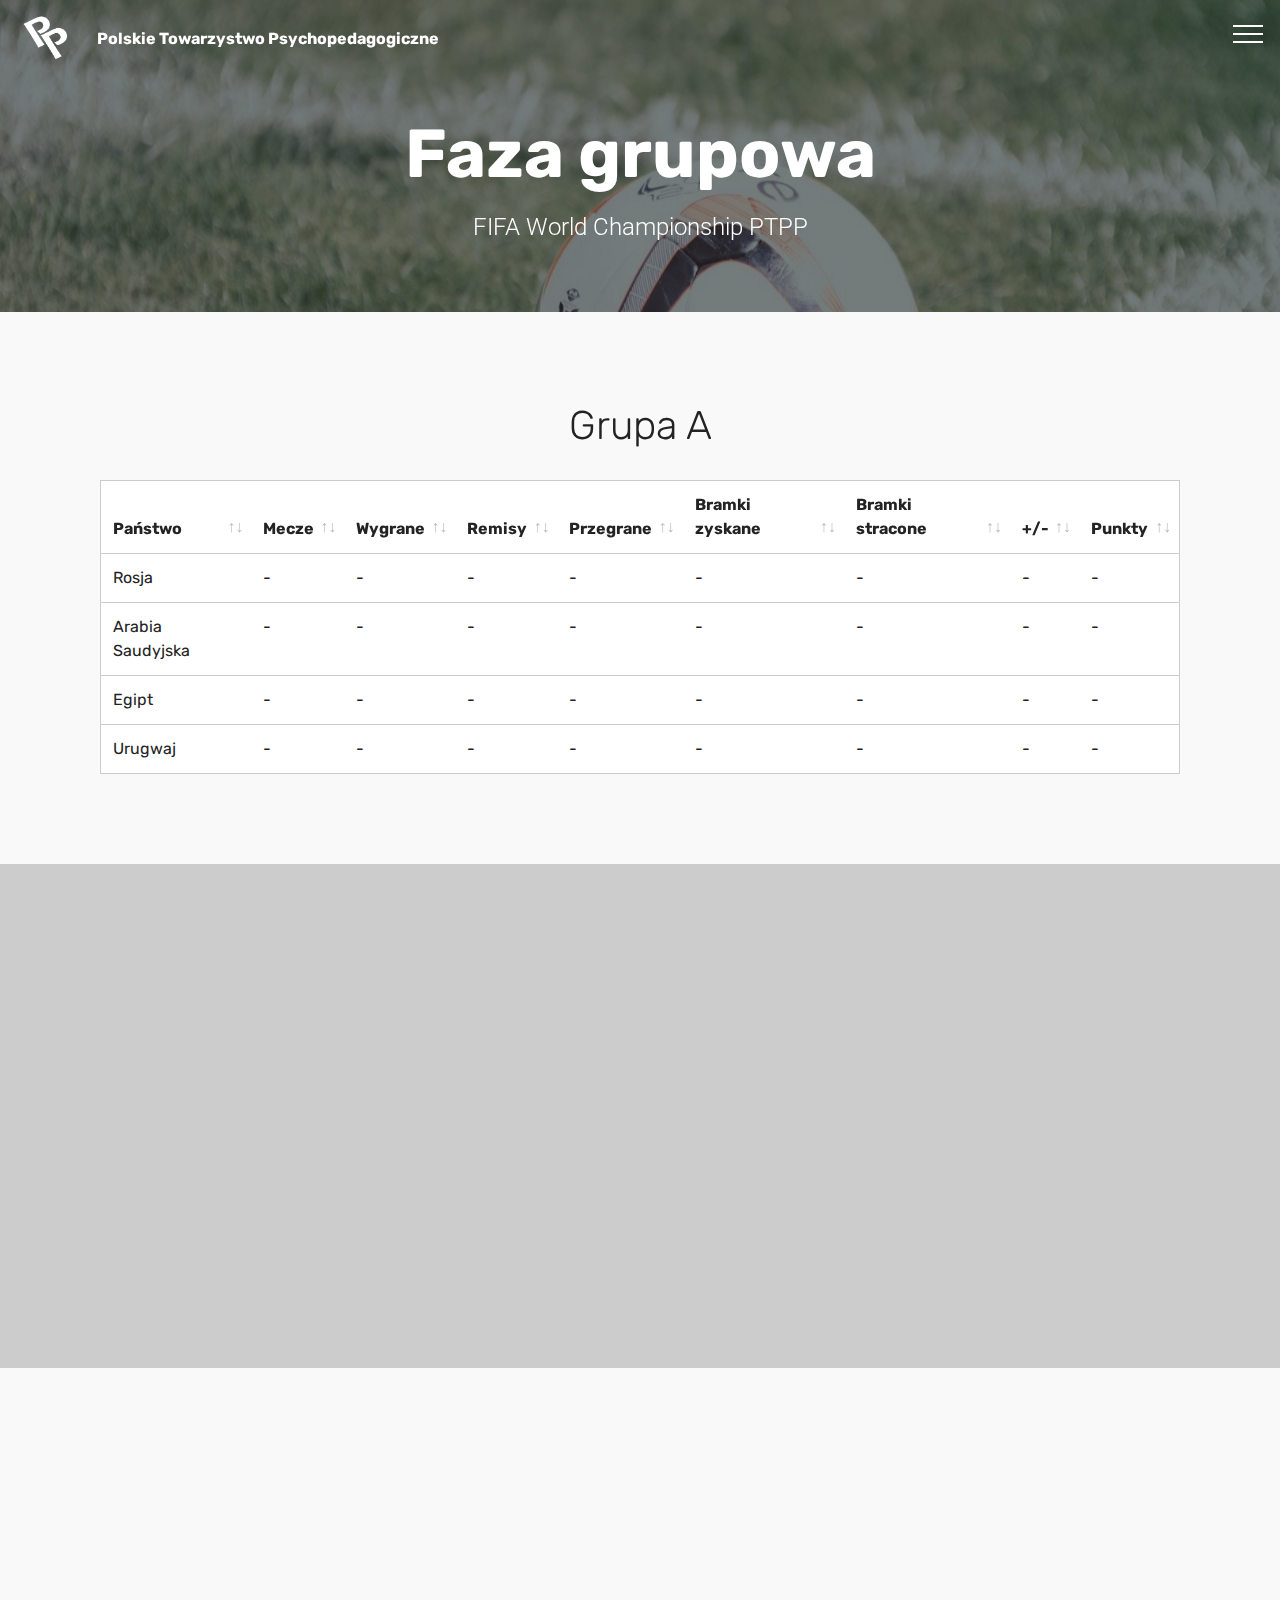
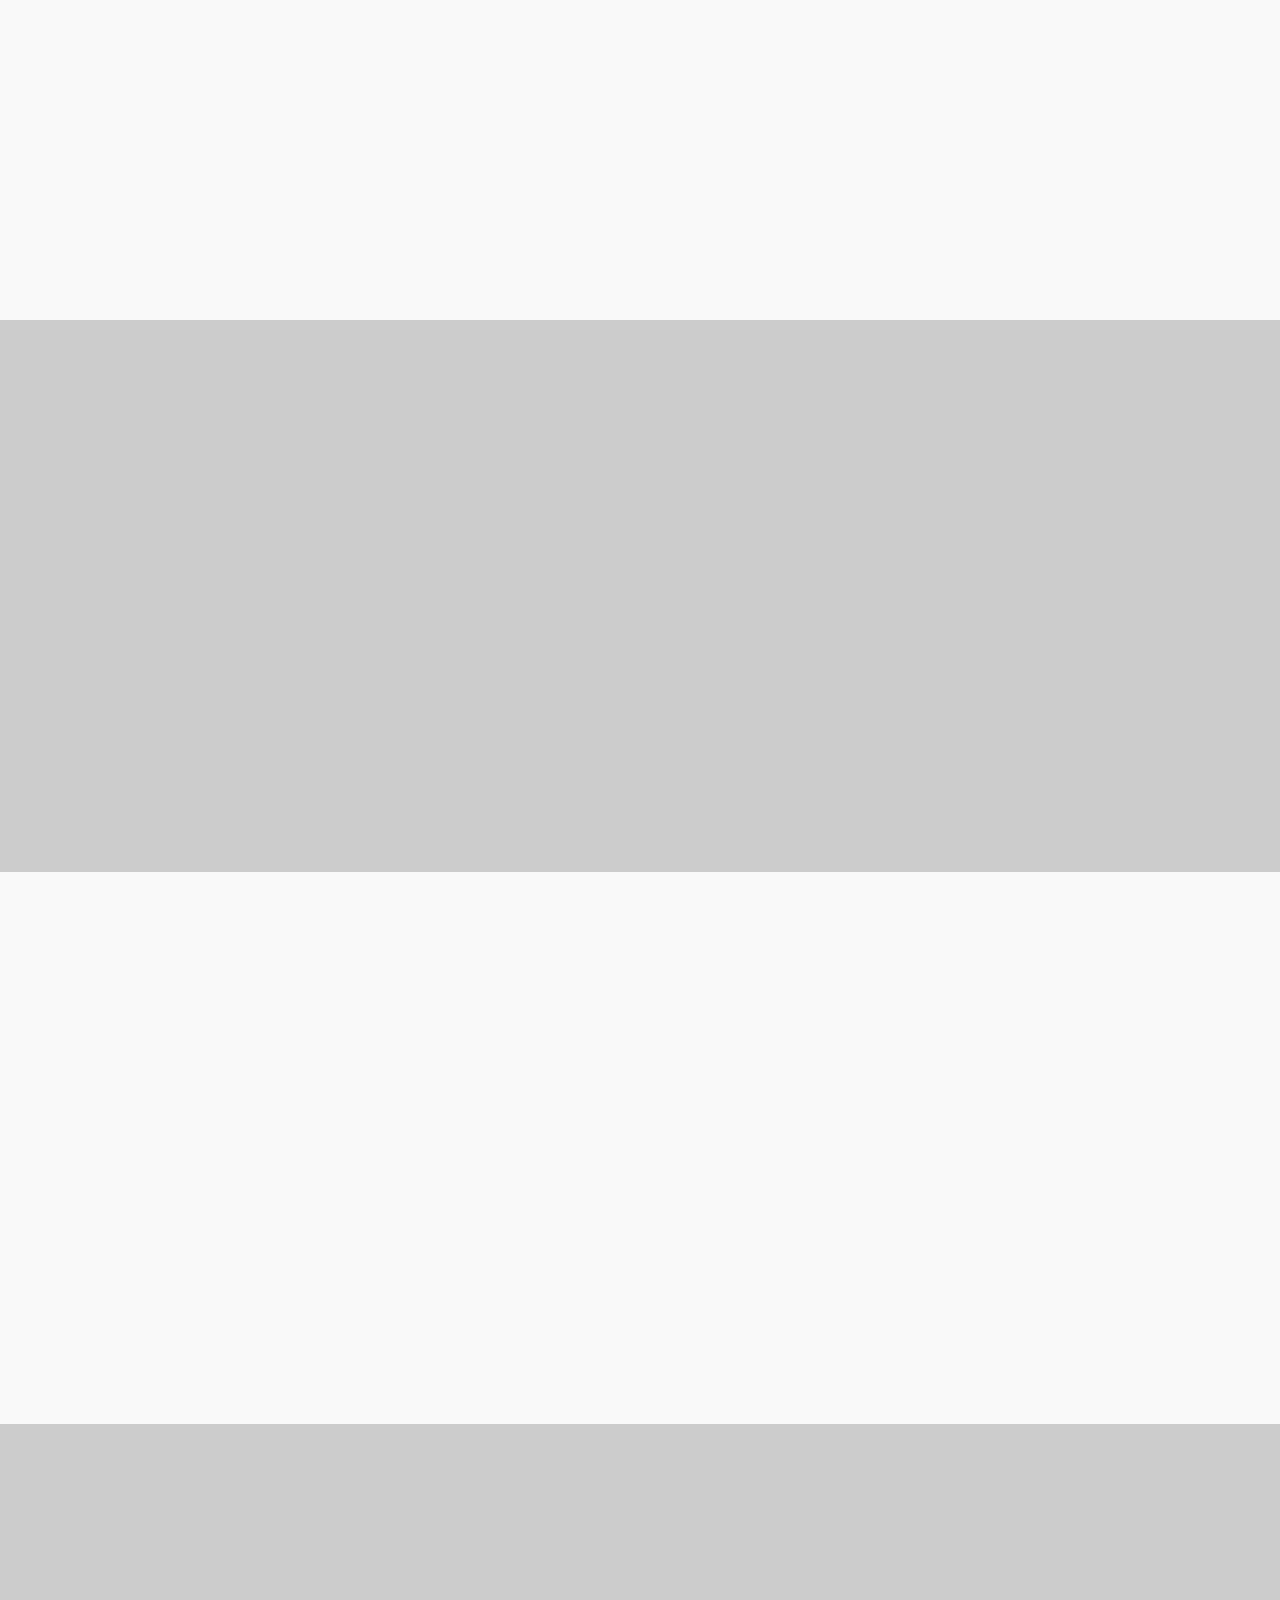
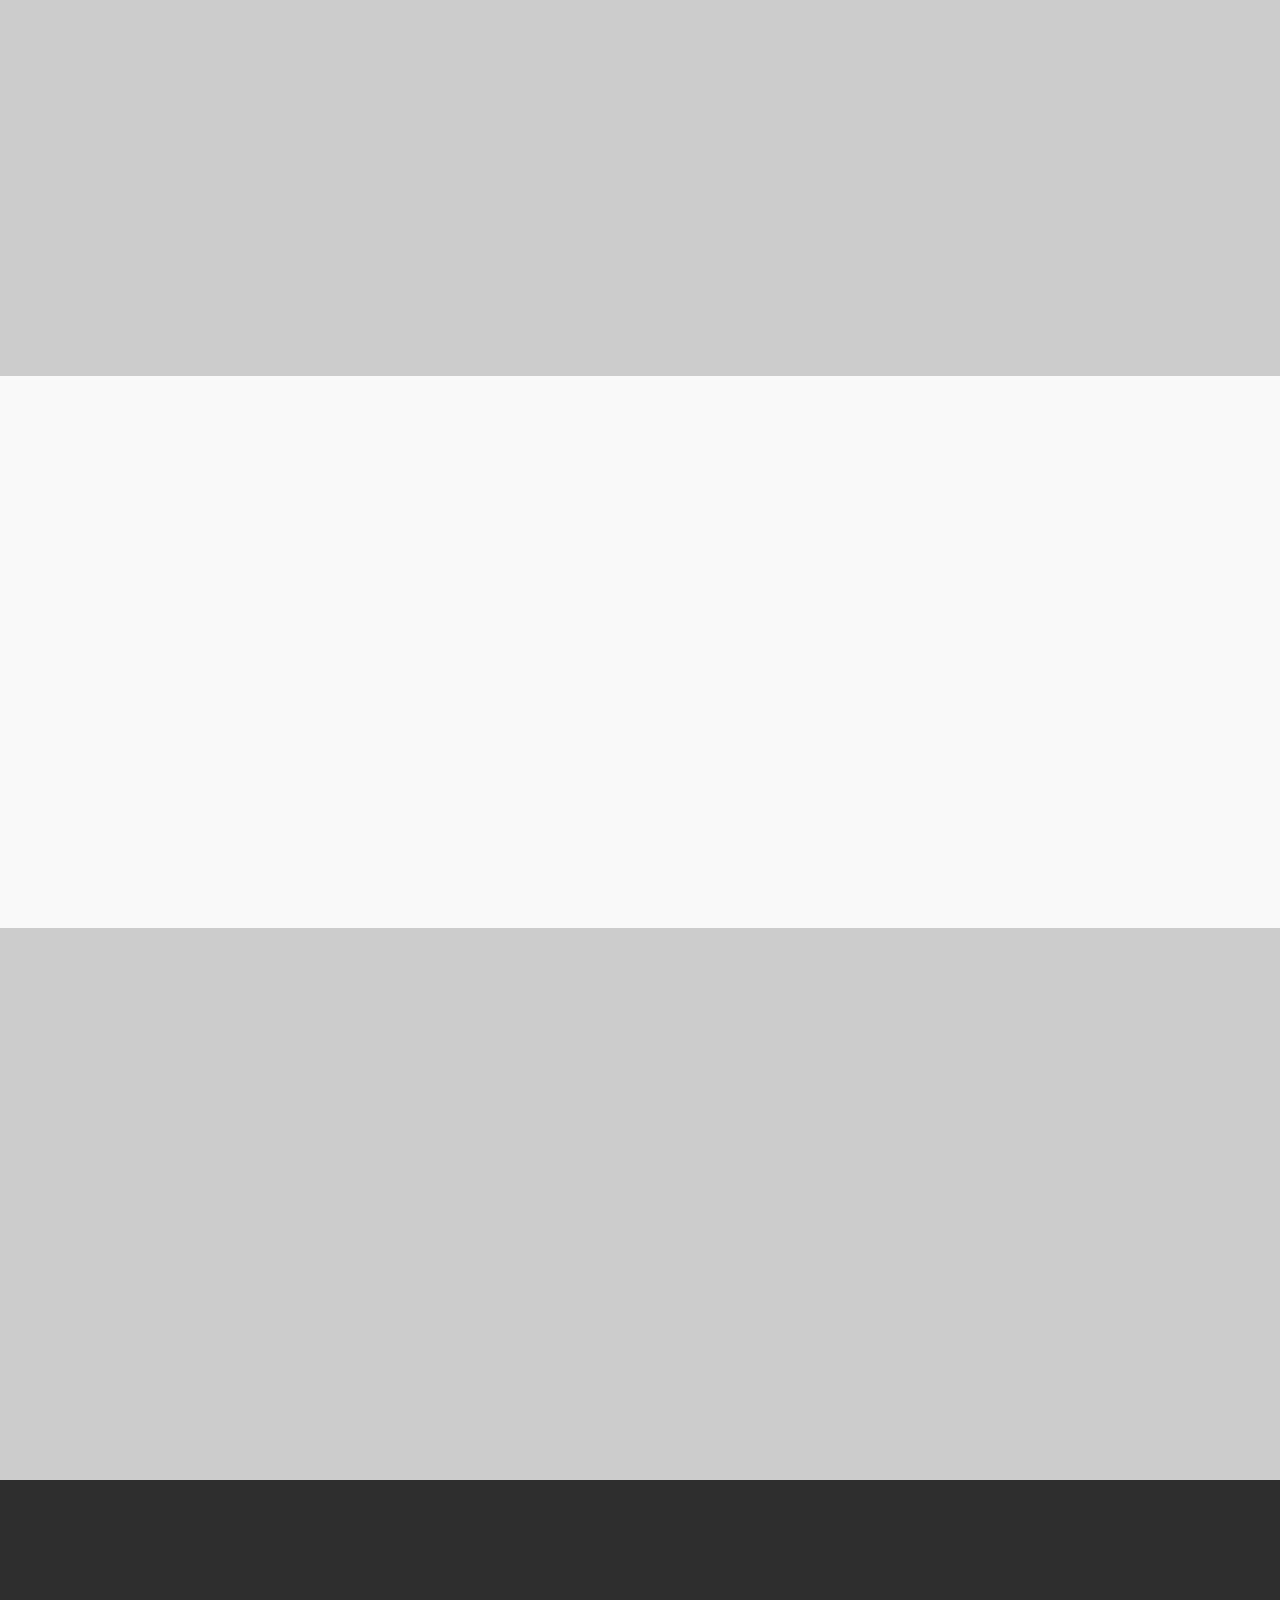
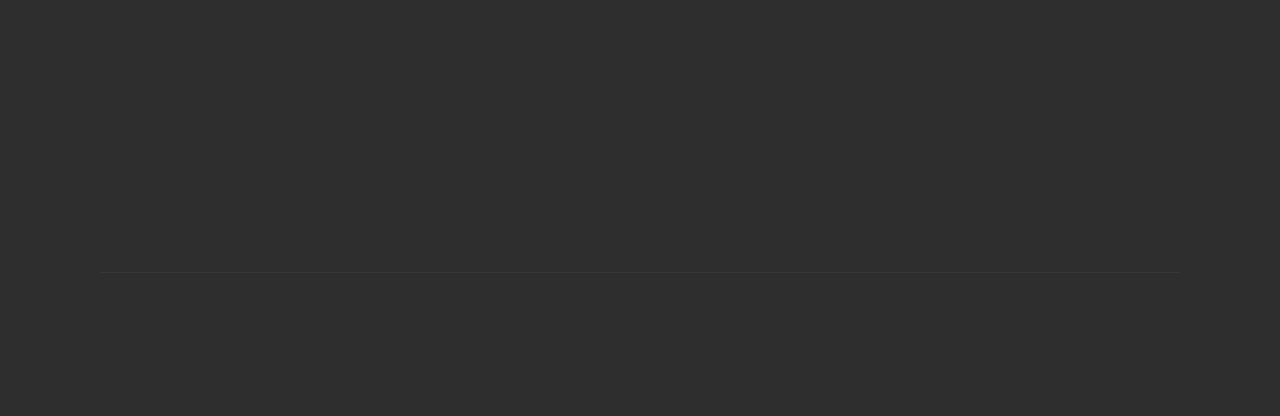
==== faza_grupowa.html @ 5e86a9bc "Dodano lacza" ====
<!DOCTYPE html>
<html >
<head>
  <!-- Site made with Mobirise Website Builder v4.7.2, https://mobirise.com -->
  <meta charset="UTF-8">
  <meta http-equiv="X-UA-Compatible" content="IE=edge">
  <meta name="generator" content="Mobirise v4.7.2, mobirise.com">
  <meta name="viewport" content="width=device-width, initial-scale=1, minimum-scale=1">
  <link rel="shortcut icon" href="assets/images/untitled-2-2-127x114.png" type="image/x-icon">
  <meta name="description" content="Faza grupowa.">
  <title>Faza grupowa</title>
  <link rel="stylesheet" href="assets/web/assets/mobirise-icons/mobirise-icons.css">
  <link rel="stylesheet" href="assets/tether/tether.min.css">
  <link rel="stylesheet" href="assets/bootstrap/css/bootstrap.min.css">
  <link rel="stylesheet" href="assets/bootstrap/css/bootstrap-grid.min.css">
  <link rel="stylesheet" href="assets/bootstrap/css/bootstrap-reboot.min.css">
  <link rel="stylesheet" href="assets/dropdown/css/style.css">
  <link rel="stylesheet" href="assets/socicon/css/styles.css">
  <link rel="stylesheet" href="assets/animatecss/animate.min.css">
  <link rel="stylesheet" href="assets/datatables/data-tables.bootstrap4.min.css">
  <link rel="stylesheet" href="assets/theme/css/style.css">
  <link rel="stylesheet" href="assets/mobirise/css/mbr-additional.css" type="text/css">
  
  
  
</head>
<body>
  <section class="menu cid-qRQe0laqPJ" once="menu" id="menu1-46">

    

    <nav class="navbar navbar-expand beta-menu navbar-dropdown align-items-center navbar-fixed-top collapsed bg-color transparent">
        <button class="navbar-toggler navbar-toggler-right" type="button" data-toggle="collapse" data-target="#navbarSupportedContent" aria-controls="navbarSupportedContent" aria-expanded="false" aria-label="Toggle navigation">
            <div class="hamburger">
                <span></span>
                <span></span>
                <span></span>
                <span></span>
            </div>
        </button>
        <div class="menu-logo">
            <div class="navbar-brand">
                <span class="navbar-logo">
                    <a href="index.html">
                         <img src="assets/images/logo-ptpp-1727x1546.png" alt="Strona główna PTPP" title="Strona główna PTPP" style="height: 3.8rem;">
                    </a>
                </span>
                <span class="navbar-caption-wrap"><a class="navbar-caption text-white display-4" href="index.html">
                        Polskie Towarzystwo Psychopedagogiczne</a></span>
            </div>
        </div>
        <div class="collapse navbar-collapse" id="navbarSupportedContent">
            <ul class="navbar-nav nav-dropdown nav-right" data-app-modern-menu="true"><li class="nav-item">
                    <a class="nav-link link text-white display-4" href="index.html">
                        <span class="mbri-home mbr-iconfont mbr-iconfont-btn"></span>
                        Strona główna</a>
                </li><li class="nav-item"><a class="nav-link link text-white display-4" href="aktualnosci.html"><span class="mbri-users mbr-iconfont mbr-iconfont-btn"></span>&nbsp;Organizatorzy<br></a></li>
                <li class="nav-item"><a class="nav-link link text-white display-4" href="kontakt.html"><span class="mbri-mobile mbr-iconfont mbr-iconfont-btn"></span>
                        &nbsp;Kontakt</a></li><li class="nav-item"><a class="nav-link link text-white display-4" href="kontakt.html"><span class="mbri-hearth mbr-iconfont mbr-iconfont-btn"></span>
                        &nbsp;Patroni</a></li><li class="nav-item"><a class="nav-link link text-white display-4" href="projekty.html"><span class="mbri-numbered-list mbr-iconfont mbr-iconfont-btn"></span>&nbsp;Faza grupowa</a></li><li class="nav-item"><a class="nav-link link text-white display-4" href="kariera.html"><span class="mbri-protect mbr-iconfont mbr-iconfont-btn"></span>&nbsp;Faza pucharowa</a></li><li class="nav-item"><a class="nav-link link text-white display-4" href="page8.html"><span class="mbri-edit mbr-iconfont mbr-iconfont-btn"></span>Zapisy</a></li><li class="nav-item"><a class="nav-link link text-white display-4" href="filantrop.html"><span class="mbri-smile-face mbr-iconfont mbr-iconfont-btn"></span>Uczestnicy</a></li><li class="nav-item"><a class="nav-link link text-white display-4" href="biblioteka.html"><span class="mbri-growing-chart mbr-iconfont mbr-iconfont-btn"></span>Statystyki</a></li><li class="nav-item"><a class="nav-link link text-white display-4" href="specjalisci.html"><span class="mbri-file mbr-iconfont mbr-iconfont-btn"></span>Regulamin<br></a></li></ul>
            
        </div>
    </nav>
</section>

<section class="engine"><a href="https://mobirise.me/l">free web templates</a></section><section class="mbr-section content5 cid-qRQe0mt8sK mbr-parallax-background" id="content5-47">

    

    <div class="mbr-overlay" style="opacity: 0.6; background-color: rgb(35, 35, 35);">
    </div>

    <div class="container">
        <div class="media-container-row">
            <div class="title col-12 col-md-8">
                <h2 class="align-center mbr-bold mbr-white pb-3 mbr-fonts-style display-1">Faza grupowa</h2>
                <h3 class="mbr-section-subtitle align-center mbr-light mbr-white pb-3 mbr-fonts-style display-5">FIFA World Championship PTPP</h3>
                
                
            </div>
        </div>
    </div>
</section>

<section class="section-table cid-qRQkyTrybg" id="table1-4w">

  
  
  <div class="container container-table">
      <h2 class="mbr-section-title mbr-fonts-style align-center pb-3 display-2">
          Grupa A</h2>
      
      <div class="table-wrapper">
        <div class="container">
          
        </div>

        <div class="container scroll">
          <table class="table" cellspacing="0">
            <thead>
              <tr class="table-heads ">
                  
                  
                  
                  
              <th class="head-item mbr-fonts-style display-7">
                      Państwo</th><th class="head-item mbr-fonts-style display-7">Mecze</th><th class="head-item mbr-fonts-style display-7">Wygrane</th><th class="head-item mbr-fonts-style display-7">Remisy</th><th class="head-item mbr-fonts-style display-7">Przegrane</th><th class="head-item mbr-fonts-style display-7">Bramki zyskane</th><th class="head-item mbr-fonts-style display-7">Bramki stracone</th><th class="head-item mbr-fonts-style display-7">+/-</th><th class="head-item mbr-fonts-style display-7">Punkty</th></tr>
            </thead>

            <tbody>
              
              
              
              
            <tr> 
                
                
                
                
              <td class="body-item mbr-fonts-style display-7">Rosja</td><td class="body-item mbr-fonts-style display-7">-</td><td class="body-item mbr-fonts-style display-7">-</td><td class="body-item mbr-fonts-style display-7">-</td><td class="body-item mbr-fonts-style display-7">-</td><td class="body-item mbr-fonts-style display-7">-</td><td class="body-item mbr-fonts-style display-7">-</td><td class="body-item mbr-fonts-style display-7">-</td><td class="body-item mbr-fonts-style display-7">-</td></tr><tr> 
                
                
                
                
              <td class="body-item mbr-fonts-style display-7">Arabia Saudyjska</td><td class="body-item mbr-fonts-style display-7">-</td><td class="body-item mbr-fonts-style display-7">-</td><td class="body-item mbr-fonts-style display-7">-</td><td class="body-item mbr-fonts-style display-7">-</td><td class="body-item mbr-fonts-style display-7">-</td><td class="body-item mbr-fonts-style display-7">-</td><td class="body-item mbr-fonts-style display-7">-</td><td class="body-item mbr-fonts-style display-7">-</td></tr><tr> 
                
                
                
                
              <td class="body-item mbr-fonts-style display-7">Egipt</td><td class="body-item mbr-fonts-style display-7">-</td><td class="body-item mbr-fonts-style display-7">-</td><td class="body-item mbr-fonts-style display-7">-</td><td class="body-item mbr-fonts-style display-7">-</td><td class="body-item mbr-fonts-style display-7">-</td><td class="body-item mbr-fonts-style display-7">-</td><td class="body-item mbr-fonts-style display-7">-</td><td class="body-item mbr-fonts-style display-7">-</td></tr><tr> 
                
                
                
                
              <td class="body-item mbr-fonts-style display-7">Urugwaj</td><td class="body-item mbr-fonts-style display-7">-</td><td class="body-item mbr-fonts-style display-7">-</td><td class="body-item mbr-fonts-style display-7">-</td><td class="body-item mbr-fonts-style display-7">-</td><td class="body-item mbr-fonts-style display-7">-</td><td class="body-item mbr-fonts-style display-7">-</td><td class="body-item mbr-fonts-style display-7">-</td><td class="body-item mbr-fonts-style display-7">-</td></tr></tbody>
          </table>
        </div>
        <div class="container table-info-container">
          
        </div>
      </div>
    </div>
</section>

<section class="section-table cid-qRQlreEakS" id="table1-4x">

  
  
  <div class="container container-table">
      <h2 class="mbr-section-title mbr-fonts-style align-center pb-3 display-2">
          Grupa B</h2>
      
      <div class="table-wrapper">
        <div class="container">
          
        </div>

        <div class="container scroll">
          <table class="table" cellspacing="0">
            <thead>
              <tr class="table-heads ">
                  
                  
                  
                  
              <th class="head-item mbr-fonts-style display-7">
                      Państwo</th><th class="head-item mbr-fonts-style display-7">Mecze</th><th class="head-item mbr-fonts-style display-7">Wygrane</th><th class="head-item mbr-fonts-style display-7">Remisy</th><th class="head-item mbr-fonts-style display-7">Przegrane</th><th class="head-item mbr-fonts-style display-7">Bramki zyskane</th><th class="head-item mbr-fonts-style display-7">Bramki stracone</th><th class="head-item mbr-fonts-style display-7">+/-</th><th class="head-item mbr-fonts-style display-7">Punkty</th></tr>
            </thead>

            <tbody>
              
              
              
              
            <tr> 
                
                
                
                
              <td class="body-item mbr-fonts-style display-7">Portugalia</td><td class="body-item mbr-fonts-style display-7">-</td><td class="body-item mbr-fonts-style display-7">-</td><td class="body-item mbr-fonts-style display-7">-</td><td class="body-item mbr-fonts-style display-7">-</td><td class="body-item mbr-fonts-style display-7">-</td><td class="body-item mbr-fonts-style display-7">-</td><td class="body-item mbr-fonts-style display-7">-</td><td class="body-item mbr-fonts-style display-7">-</td></tr><tr> 
                
                
                
                
              <td class="body-item mbr-fonts-style display-7">Hiszpania</td><td class="body-item mbr-fonts-style display-7">-</td><td class="body-item mbr-fonts-style display-7">-</td><td class="body-item mbr-fonts-style display-7">-</td><td class="body-item mbr-fonts-style display-7">-</td><td class="body-item mbr-fonts-style display-7">-</td><td class="body-item mbr-fonts-style display-7">-</td><td class="body-item mbr-fonts-style display-7">-</td><td class="body-item mbr-fonts-style display-7">-</td></tr><tr> 
                
                
                
                
              <td class="body-item mbr-fonts-style display-7">Maroko</td><td class="body-item mbr-fonts-style display-7">-</td><td class="body-item mbr-fonts-style display-7">-</td><td class="body-item mbr-fonts-style display-7">-</td><td class="body-item mbr-fonts-style display-7">-</td><td class="body-item mbr-fonts-style display-7">-</td><td class="body-item mbr-fonts-style display-7">-</td><td class="body-item mbr-fonts-style display-7">-</td><td class="body-item mbr-fonts-style display-7">-</td></tr><tr> 
                
                
                
                
              <td class="body-item mbr-fonts-style display-7">Iran</td><td class="body-item mbr-fonts-style display-7">-</td><td class="body-item mbr-fonts-style display-7">-</td><td class="body-item mbr-fonts-style display-7">-</td><td class="body-item mbr-fonts-style display-7">-</td><td class="body-item mbr-fonts-style display-7">-</td><td class="body-item mbr-fonts-style display-7">-</td><td class="body-item mbr-fonts-style display-7">-</td><td class="body-item mbr-fonts-style display-7">-</td></tr></tbody>
          </table>
        </div>
        <div class="container table-info-container">
          
        </div>
      </div>
    </div>
</section>

<section class="section-table cid-qRQlGwgmUf" id="table1-4y">

  
  
  <div class="container container-table">
      <h2 class="mbr-section-title mbr-fonts-style align-center pb-3 display-2">
          Grupa C</h2>
      
      <div class="table-wrapper">
        <div class="container">
          
        </div>

        <div class="container scroll">
          <table class="table" cellspacing="0">
            <thead>
              <tr class="table-heads ">
                  
                  
                  
                  
              <th class="head-item mbr-fonts-style display-7">
                      Państwo</th><th class="head-item mbr-fonts-style display-7">Mecze</th><th class="head-item mbr-fonts-style display-7">Wygrane</th><th class="head-item mbr-fonts-style display-7">Remisy</th><th class="head-item mbr-fonts-style display-7">Przegrane</th><th class="head-item mbr-fonts-style display-7">Bramki zyskane</th><th class="head-item mbr-fonts-style display-7">Bramki stracone</th><th class="head-item mbr-fonts-style display-7">+/-</th><th class="head-item mbr-fonts-style display-7">Punkty</th></tr>
            </thead>

            <tbody>
              
              
              
              
            <tr> 
                
                
                
                
              <td class="body-item mbr-fonts-style display-7">Rosja</td><td class="body-item mbr-fonts-style display-7">-</td><td class="body-item mbr-fonts-style display-7">-</td><td class="body-item mbr-fonts-style display-7">-</td><td class="body-item mbr-fonts-style display-7">-</td><td class="body-item mbr-fonts-style display-7">-</td><td class="body-item mbr-fonts-style display-7">-</td><td class="body-item mbr-fonts-style display-7">-</td><td class="body-item mbr-fonts-style display-7">-</td></tr><tr> 
                
                
                
                
              <td class="body-item mbr-fonts-style display-7">Arabia Saudyjska</td><td class="body-item mbr-fonts-style display-7">-</td><td class="body-item mbr-fonts-style display-7">-</td><td class="body-item mbr-fonts-style display-7">-</td><td class="body-item mbr-fonts-style display-7">-</td><td class="body-item mbr-fonts-style display-7">-</td><td class="body-item mbr-fonts-style display-7">-</td><td class="body-item mbr-fonts-style display-7">-</td><td class="body-item mbr-fonts-style display-7">-</td></tr><tr> 
                
                
                
                
              <td class="body-item mbr-fonts-style display-7">Egipt</td><td class="body-item mbr-fonts-style display-7">-</td><td class="body-item mbr-fonts-style display-7">-</td><td class="body-item mbr-fonts-style display-7">-</td><td class="body-item mbr-fonts-style display-7">-</td><td class="body-item mbr-fonts-style display-7">-</td><td class="body-item mbr-fonts-style display-7">-</td><td class="body-item mbr-fonts-style display-7">-</td><td class="body-item mbr-fonts-style display-7">-</td></tr><tr> 
                
                
                
                
              <td class="body-item mbr-fonts-style display-7">Urugwaj</td><td class="body-item mbr-fonts-style display-7">-</td><td class="body-item mbr-fonts-style display-7">-</td><td class="body-item mbr-fonts-style display-7">-</td><td class="body-item mbr-fonts-style display-7">-</td><td class="body-item mbr-fonts-style display-7">-</td><td class="body-item mbr-fonts-style display-7">-</td><td class="body-item mbr-fonts-style display-7">-</td><td class="body-item mbr-fonts-style display-7">-</td></tr></tbody>
          </table>
        </div>
        <div class="container table-info-container">
          
        </div>
      </div>
    </div>
</section>

<section class="section-table cid-qRQlMrmTR9" id="table1-50">

  
  
  <div class="container container-table">
      <h2 class="mbr-section-title mbr-fonts-style align-center pb-3 display-2">
          Grupa D</h2>
      
      <div class="table-wrapper">
        <div class="container">
          
        </div>

        <div class="container scroll">
          <table class="table" cellspacing="0">
            <thead>
              <tr class="table-heads ">
                  
                  
                  
                  
              <th class="head-item mbr-fonts-style display-7">
                      Państwo</th><th class="head-item mbr-fonts-style display-7">Mecze</th><th class="head-item mbr-fonts-style display-7">Wygrane</th><th class="head-item mbr-fonts-style display-7">Remisy</th><th class="head-item mbr-fonts-style display-7">Przegrane</th><th class="head-item mbr-fonts-style display-7">Bramki zyskane</th><th class="head-item mbr-fonts-style display-7">Bramki stracone</th><th class="head-item mbr-fonts-style display-7">+/-</th><th class="head-item mbr-fonts-style display-7">Punkty</th></tr>
            </thead>

            <tbody>
              
              
              
              
            <tr> 
                
                
                
                
              <td class="body-item mbr-fonts-style display-7">Rosja</td><td class="body-item mbr-fonts-style display-7">-</td><td class="body-item mbr-fonts-style display-7">-</td><td class="body-item mbr-fonts-style display-7">-</td><td class="body-item mbr-fonts-style display-7">-</td><td class="body-item mbr-fonts-style display-7">-</td><td class="body-item mbr-fonts-style display-7">-</td><td class="body-item mbr-fonts-style display-7">-</td><td class="body-item mbr-fonts-style display-7">-</td></tr><tr> 
                
                
                
                
              <td class="body-item mbr-fonts-style display-7">Arabia Saudyjska</td><td class="body-item mbr-fonts-style display-7">-</td><td class="body-item mbr-fonts-style display-7">-</td><td class="body-item mbr-fonts-style display-7">-</td><td class="body-item mbr-fonts-style display-7">-</td><td class="body-item mbr-fonts-style display-7">-</td><td class="body-item mbr-fonts-style display-7">-</td><td class="body-item mbr-fonts-style display-7">-</td><td class="body-item mbr-fonts-style display-7">-</td></tr><tr> 
                
                
                
                
              <td class="body-item mbr-fonts-style display-7">Egipt</td><td class="body-item mbr-fonts-style display-7">-</td><td class="body-item mbr-fonts-style display-7">-</td><td class="body-item mbr-fonts-style display-7">-</td><td class="body-item mbr-fonts-style display-7">-</td><td class="body-item mbr-fonts-style display-7">-</td><td class="body-item mbr-fonts-style display-7">-</td><td class="body-item mbr-fonts-style display-7">-</td><td class="body-item mbr-fonts-style display-7">-</td></tr><tr> 
                
                
                
                
              <td class="body-item mbr-fonts-style display-7">Urugwaj</td><td class="body-item mbr-fonts-style display-7">-</td><td class="body-item mbr-fonts-style display-7">-</td><td class="body-item mbr-fonts-style display-7">-</td><td class="body-item mbr-fonts-style display-7">-</td><td class="body-item mbr-fonts-style display-7">-</td><td class="body-item mbr-fonts-style display-7">-</td><td class="body-item mbr-fonts-style display-7">-</td><td class="body-item mbr-fonts-style display-7">-</td></tr></tbody>
          </table>
        </div>
        <div class="container table-info-container">
          
        </div>
      </div>
    </div>
</section>

<section class="section-table cid-qRQlOPoCl9" id="table1-51">

  
  
  <div class="container container-table">
      <h2 class="mbr-section-title mbr-fonts-style align-center pb-3 display-2">
          Grupa E</h2>
      
      <div class="table-wrapper">
        <div class="container">
          
        </div>

        <div class="container scroll">
          <table class="table" cellspacing="0">
            <thead>
              <tr class="table-heads ">
                  
                  
                  
                  
              <th class="head-item mbr-fonts-style display-7">
                      Państwo</th><th class="head-item mbr-fonts-style display-7">Mecze</th><th class="head-item mbr-fonts-style display-7">Wygrane</th><th class="head-item mbr-fonts-style display-7">Remisy</th><th class="head-item mbr-fonts-style display-7">Przegrane</th><th class="head-item mbr-fonts-style display-7">Bramki zyskane</th><th class="head-item mbr-fonts-style display-7">Bramki stracone</th><th class="head-item mbr-fonts-style display-7">+/-</th><th class="head-item mbr-fonts-style display-7">Punkty</th></tr>
            </thead>

            <tbody>
              
              
              
              
            <tr> 
                
                
                
                
              <td class="body-item mbr-fonts-style display-7">Rosja</td><td class="body-item mbr-fonts-style display-7">-</td><td class="body-item mbr-fonts-style display-7">-</td><td class="body-item mbr-fonts-style display-7">-</td><td class="body-item mbr-fonts-style display-7">-</td><td class="body-item mbr-fonts-style display-7">-</td><td class="body-item mbr-fonts-style display-7">-</td><td class="body-item mbr-fonts-style display-7">-</td><td class="body-item mbr-fonts-style display-7">-</td></tr><tr> 
                
                
                
                
              <td class="body-item mbr-fonts-style display-7">Arabia Saudyjska</td><td class="body-item mbr-fonts-style display-7">-</td><td class="body-item mbr-fonts-style display-7">-</td><td class="body-item mbr-fonts-style display-7">-</td><td class="body-item mbr-fonts-style display-7">-</td><td class="body-item mbr-fonts-style display-7">-</td><td class="body-item mbr-fonts-style display-7">-</td><td class="body-item mbr-fonts-style display-7">-</td><td class="body-item mbr-fonts-style display-7">-</td></tr><tr> 
                
                
                
                
              <td class="body-item mbr-fonts-style display-7">Egipt</td><td class="body-item mbr-fonts-style display-7">-</td><td class="body-item mbr-fonts-style display-7">-</td><td class="body-item mbr-fonts-style display-7">-</td><td class="body-item mbr-fonts-style display-7">-</td><td class="body-item mbr-fonts-style display-7">-</td><td class="body-item mbr-fonts-style display-7">-</td><td class="body-item mbr-fonts-style display-7">-</td><td class="body-item mbr-fonts-style display-7">-</td></tr><tr> 
                
                
                
                
              <td class="body-item mbr-fonts-style display-7">Urugwaj</td><td class="body-item mbr-fonts-style display-7">-</td><td class="body-item mbr-fonts-style display-7">-</td><td class="body-item mbr-fonts-style display-7">-</td><td class="body-item mbr-fonts-style display-7">-</td><td class="body-item mbr-fonts-style display-7">-</td><td class="body-item mbr-fonts-style display-7">-</td><td class="body-item mbr-fonts-style display-7">-</td><td class="body-item mbr-fonts-style display-7">-</td></tr></tbody>
          </table>
        </div>
        <div class="container table-info-container">
          
        </div>
      </div>
    </div>
</section>

<section class="section-table cid-qRQlQBlXXy" id="table1-52">

  
  
  <div class="container container-table">
      <h2 class="mbr-section-title mbr-fonts-style align-center pb-3 display-2">
          Grupa F</h2>
      
      <div class="table-wrapper">
        <div class="container">
          
        </div>

        <div class="container scroll">
          <table class="table" cellspacing="0">
            <thead>
              <tr class="table-heads ">
                  
                  
                  
                  
              <th class="head-item mbr-fonts-style display-7">
                      Państwo</th><th class="head-item mbr-fonts-style display-7">Mecze</th><th class="head-item mbr-fonts-style display-7">Wygrane</th><th class="head-item mbr-fonts-style display-7">Remisy</th><th class="head-item mbr-fonts-style display-7">Przegrane</th><th class="head-item mbr-fonts-style display-7">Bramki zyskane</th><th class="head-item mbr-fonts-style display-7">Bramki stracone</th><th class="head-item mbr-fonts-style display-7">+/-</th><th class="head-item mbr-fonts-style display-7">Punkty</th></tr>
            </thead>

            <tbody>
              
              
              
              
            <tr> 
                
                
                
                
              <td class="body-item mbr-fonts-style display-7">Rosja</td><td class="body-item mbr-fonts-style display-7">-</td><td class="body-item mbr-fonts-style display-7">-</td><td class="body-item mbr-fonts-style display-7">-</td><td class="body-item mbr-fonts-style display-7">-</td><td class="body-item mbr-fonts-style display-7">-</td><td class="body-item mbr-fonts-style display-7">-</td><td class="body-item mbr-fonts-style display-7">-</td><td class="body-item mbr-fonts-style display-7">-</td></tr><tr> 
                
                
                
                
              <td class="body-item mbr-fonts-style display-7">Arabia Saudyjska</td><td class="body-item mbr-fonts-style display-7">-</td><td class="body-item mbr-fonts-style display-7">-</td><td class="body-item mbr-fonts-style display-7">-</td><td class="body-item mbr-fonts-style display-7">-</td><td class="body-item mbr-fonts-style display-7">-</td><td class="body-item mbr-fonts-style display-7">-</td><td class="body-item mbr-fonts-style display-7">-</td><td class="body-item mbr-fonts-style display-7">-</td></tr><tr> 
                
                
                
                
              <td class="body-item mbr-fonts-style display-7">Egipt</td><td class="body-item mbr-fonts-style display-7">-</td><td class="body-item mbr-fonts-style display-7">-</td><td class="body-item mbr-fonts-style display-7">-</td><td class="body-item mbr-fonts-style display-7">-</td><td class="body-item mbr-fonts-style display-7">-</td><td class="body-item mbr-fonts-style display-7">-</td><td class="body-item mbr-fonts-style display-7">-</td><td class="body-item mbr-fonts-style display-7">-</td></tr><tr> 
                
                
                
                
              <td class="body-item mbr-fonts-style display-7">Urugwaj</td><td class="body-item mbr-fonts-style display-7">-</td><td class="body-item mbr-fonts-style display-7">-</td><td class="body-item mbr-fonts-style display-7">-</td><td class="body-item mbr-fonts-style display-7">-</td><td class="body-item mbr-fonts-style display-7">-</td><td class="body-item mbr-fonts-style display-7">-</td><td class="body-item mbr-fonts-style display-7">-</td><td class="body-item mbr-fonts-style display-7">-</td></tr></tbody>
          </table>
        </div>
        <div class="container table-info-container">
          
        </div>
      </div>
    </div>
</section>

<section class="section-table cid-qRQlSnZhjo" id="table1-53">

  
  
  <div class="container container-table">
      <h2 class="mbr-section-title mbr-fonts-style align-center pb-3 display-2">
          Grupa G</h2>
      
      <div class="table-wrapper">
        <div class="container">
          
        </div>

        <div class="container scroll">
          <table class="table" cellspacing="0">
            <thead>
              <tr class="table-heads ">
                  
                  
                  
                  
              <th class="head-item mbr-fonts-style display-7">
                      Państwo</th><th class="head-item mbr-fonts-style display-7">Mecze</th><th class="head-item mbr-fonts-style display-7">Wygrane</th><th class="head-item mbr-fonts-style display-7">Remisy</th><th class="head-item mbr-fonts-style display-7">Przegrane</th><th class="head-item mbr-fonts-style display-7">Bramki zyskane</th><th class="head-item mbr-fonts-style display-7">Bramki stracone</th><th class="head-item mbr-fonts-style display-7">+/-</th><th class="head-item mbr-fonts-style display-7">Punkty</th></tr>
            </thead>

            <tbody>
              
              
              
              
            <tr> 
                
                
                
                
              <td class="body-item mbr-fonts-style display-7">Rosja</td><td class="body-item mbr-fonts-style display-7">-</td><td class="body-item mbr-fonts-style display-7">-</td><td class="body-item mbr-fonts-style display-7">-</td><td class="body-item mbr-fonts-style display-7">-</td><td class="body-item mbr-fonts-style display-7">-</td><td class="body-item mbr-fonts-style display-7">-</td><td class="body-item mbr-fonts-style display-7">-</td><td class="body-item mbr-fonts-style display-7">-</td></tr><tr> 
                
                
                
                
              <td class="body-item mbr-fonts-style display-7">Arabia Saudyjska</td><td class="body-item mbr-fonts-style display-7">-</td><td class="body-item mbr-fonts-style display-7">-</td><td class="body-item mbr-fonts-style display-7">-</td><td class="body-item mbr-fonts-style display-7">-</td><td class="body-item mbr-fonts-style display-7">-</td><td class="body-item mbr-fonts-style display-7">-</td><td class="body-item mbr-fonts-style display-7">-</td><td class="body-item mbr-fonts-style display-7">-</td></tr><tr> 
                
                
                
                
              <td class="body-item mbr-fonts-style display-7">Egipt</td><td class="body-item mbr-fonts-style display-7">-</td><td class="body-item mbr-fonts-style display-7">-</td><td class="body-item mbr-fonts-style display-7">-</td><td class="body-item mbr-fonts-style display-7">-</td><td class="body-item mbr-fonts-style display-7">-</td><td class="body-item mbr-fonts-style display-7">-</td><td class="body-item mbr-fonts-style display-7">-</td><td class="body-item mbr-fonts-style display-7">-</td></tr><tr> 
                
                
                
                
              <td class="body-item mbr-fonts-style display-7">Urugwaj</td><td class="body-item mbr-fonts-style display-7">-</td><td class="body-item mbr-fonts-style display-7">-</td><td class="body-item mbr-fonts-style display-7">-</td><td class="body-item mbr-fonts-style display-7">-</td><td class="body-item mbr-fonts-style display-7">-</td><td class="body-item mbr-fonts-style display-7">-</td><td class="body-item mbr-fonts-style display-7">-</td><td class="body-item mbr-fonts-style display-7">-</td></tr></tbody>
          </table>
        </div>
        <div class="container table-info-container">
          
        </div>
      </div>
    </div>
</section>

<section class="section-table cid-qRQlTZGcGP" id="table1-54">

  
  
  <div class="container container-table">
      <h2 class="mbr-section-title mbr-fonts-style align-center pb-3 display-2">
          Grupa H</h2>
      
      <div class="table-wrapper">
        <div class="container">
          
        </div>

        <div class="container scroll">
          <table class="table" cellspacing="0">
            <thead>
              <tr class="table-heads ">
                  
                  
                  
                  
              <th class="head-item mbr-fonts-style display-7">
                      Państwo</th><th class="head-item mbr-fonts-style display-7">Mecze</th><th class="head-item mbr-fonts-style display-7">Wygrane</th><th class="head-item mbr-fonts-style display-7">Remisy</th><th class="head-item mbr-fonts-style display-7">Przegrane</th><th class="head-item mbr-fonts-style display-7">Bramki zyskane</th><th class="head-item mbr-fonts-style display-7">Bramki stracone</th><th class="head-item mbr-fonts-style display-7">+/-</th><th class="head-item mbr-fonts-style display-7">Punkty</th></tr>
            </thead>

            <tbody>
              
              
              
              
            <tr> 
                
                
                
                
              <td class="body-item mbr-fonts-style display-7">Rosja</td><td class="body-item mbr-fonts-style display-7">-</td><td class="body-item mbr-fonts-style display-7">-</td><td class="body-item mbr-fonts-style display-7">-</td><td class="body-item mbr-fonts-style display-7">-</td><td class="body-item mbr-fonts-style display-7">-</td><td class="body-item mbr-fonts-style display-7">-</td><td class="body-item mbr-fonts-style display-7">-</td><td class="body-item mbr-fonts-style display-7">-</td></tr><tr> 
                
                
                
                
              <td class="body-item mbr-fonts-style display-7">Arabia Saudyjska</td><td class="body-item mbr-fonts-style display-7">-</td><td class="body-item mbr-fonts-style display-7">-</td><td class="body-item mbr-fonts-style display-7">-</td><td class="body-item mbr-fonts-style display-7">-</td><td class="body-item mbr-fonts-style display-7">-</td><td class="body-item mbr-fonts-style display-7">-</td><td class="body-item mbr-fonts-style display-7">-</td><td class="body-item mbr-fonts-style display-7">-</td></tr><tr> 
                
                
                
                
              <td class="body-item mbr-fonts-style display-7">Egipt</td><td class="body-item mbr-fonts-style display-7">-</td><td class="body-item mbr-fonts-style display-7">-</td><td class="body-item mbr-fonts-style display-7">-</td><td class="body-item mbr-fonts-style display-7">-</td><td class="body-item mbr-fonts-style display-7">-</td><td class="body-item mbr-fonts-style display-7">-</td><td class="body-item mbr-fonts-style display-7">-</td><td class="body-item mbr-fonts-style display-7">-</td></tr><tr> 
                
                
                
                
              <td class="body-item mbr-fonts-style display-7">Urugwaj</td><td class="body-item mbr-fonts-style display-7">-</td><td class="body-item mbr-fonts-style display-7">-</td><td class="body-item mbr-fonts-style display-7">-</td><td class="body-item mbr-fonts-style display-7">-</td><td class="body-item mbr-fonts-style display-7">-</td><td class="body-item mbr-fonts-style display-7">-</td><td class="body-item mbr-fonts-style display-7">-</td><td class="body-item mbr-fonts-style display-7">-</td></tr></tbody>
          </table>
        </div>
        <div class="container table-info-container">
          
        </div>
      </div>
    </div>
</section>

<section class="cid-qRQe0osSeS" id="footer1-49">

    

    

    <div class="container">
        <div class="media-container-row content text-white">
            <div class="col-12 col-md-3">
                <div class="media-wrap">
                    <a href="http://www.psychopedagog.eu">
                        <img src="assets/images/logo-ptpp-1727x1546.png" alt="Polskie Towarzystwo Psychopedagogiczne" title="Polskie Towarzystwo Psychopedagogiczne">
                    </a>
                </div>
            </div>
            <div class="col-12 col-md-3 mbr-fonts-style display-7">
                <h5 class="pb-3">
                    Polskie Towarzystwo Psychopedagogiczne</h5>
                <p class="mbr-text">
                    59-700 Bolesławiec&nbsp; &nbsp; &nbsp; &nbsp; &nbsp; &nbsp; &nbsp; &nbsp; &nbsp; &nbsp;<br>ul. Teatralna 2/5<br>KRS: 0000586474<br>NIP: 6121856217 <br>REGON: 363015316</p>
            </div>
            <div class="col-12 col-md-3 mbr-fonts-style display-7">
                <h5 class="pb-3">
                    Kontakt</h5>
                <p class="mbr-text">Email: ptpp@psychopedagog.eu<br>Telefon: +48 733 379 538<br></p>
            </div>
            <div class="col-12 col-md-3 mbr-fonts-style display-7">
                <h5 class="pb-3">
                    Konta bankowe</h5>
                <p class="mbr-text"><strong>SKŁADKI I DOTACJE:</strong>&nbsp;<br><em>VWBank: 52 2130 0004 2001 0818 4764 0001</em><br><br><strong>USŁUGI ODPŁATNE:</strong><br><em>VWBank 25 2130 0004 2001 0818 4764 0002</em><br><br>Przy przelewie z zagranicznego konta kod SWIFT: INGBPLPW</p>
            </div>
        </div>
        <div class="footer-lower">
            <div class="media-container-row">
                <div class="col-sm-12">
                    <hr>
                </div>
            </div>
            <div class="media-container-row mbr-white">
                <div class="col-sm-6 copyright">
                    <p class="mbr-text mbr-fonts-style display-7">
                        © Copyright 2017 Polskie Towarzystwo Psychopedagogiczne<br>All Rights Reserved | Wszelkie prawa zastrzeżone</p>
                </div>
                <div class="col-md-6">
                    <div class="social-list align-right">
                        <div class="soc-item">
                            <a href="https://twitter.com/mobirise" target="_blank">
                                <span class="socicon-twitter socicon mbr-iconfont mbr-iconfont-social"></span>
                            </a>
                        </div>
                        <div class="soc-item">
                            <a href="https://www.facebook.com/pages/Mobirise/1616226671953247" target="_blank">
                                <span class="socicon-facebook socicon mbr-iconfont mbr-iconfont-social"></span>
                            </a>
                        </div>
                        <div class="soc-item">
                            <a href="https://www.youtube.com/c/mobirise" target="_blank">
                                <span class="socicon-youtube socicon mbr-iconfont mbr-iconfont-social"></span>
                            </a>
                        </div>
                        <div class="soc-item">
                            <a href="https://instagram.com/mobirise" target="_blank">
                                <span class="socicon-instagram socicon mbr-iconfont mbr-iconfont-social"></span>
                            </a>
                        </div>
                        <div class="soc-item">
                            <a href="https://plus.google.com/u/0/+Mobirise" target="_blank">
                                <span class="socicon-googleplus socicon mbr-iconfont mbr-iconfont-social"></span>
                            </a>
                        </div>
                        <div class="soc-item">
                            <a href="https://www.behance.net/Mobirise" target="_blank">
                                <span class="socicon-behance socicon mbr-iconfont mbr-iconfont-social"></span>
                            </a>
                        </div>
                    </div>
                </div>
            </div>
        </div>
    </div>
</section>


  <script src="assets/web/assets/jquery/jquery.min.js"></script>
  <script src="assets/popper/popper.min.js"></script>
  <script src="assets/tether/tether.min.js"></script>
  <script src="assets/bootstrap/js/bootstrap.min.js"></script>
  <script src="assets/smoothscroll/smooth-scroll.js"></script>
  <script src="assets/dropdown/js/script.min.js"></script>
  <script src="assets/viewportchecker/jquery.viewportchecker.js"></script>
  <script src="assets/parallax/jarallax.min.js"></script>
  <script src="assets/datatables/jquery.data-tables.min.js"></script>
  <script src="assets/datatables/data-tables.bootstrap4.min.js"></script>
  <script src="assets/touchswipe/jquery.touch-swipe.min.js"></script>
  <script src="assets/theme/js/script.js"></script>
  
  
  <input name="animation" type="hidden">
  </body>
</html>
---- assets/web/assets/mobirise-icons/mobirise-icons.css ----
@font-face {
  font-family: 'MobiriseIcons';
  src:  url('mobirise-icons.eot?spat4u');
  src:  url('mobirise-icons.eot?spat4u#iefix') format('embedded-opentype'),
    url('mobirise-icons.ttf?spat4u') format('truetype'),
    url('mobirise-icons.woff?spat4u') format('woff'),
    url('mobirise-icons.svg?spat4u#MobiriseIcons') format('svg');
  font-weight: normal;
  font-style: normal;
}

[class^="mbri-"], [class*=" mbri-"] {
  /* use !important to prevent issues with browser extensions that change fonts */
  font-family: MobiriseIcons !important;
  speak: none;
  font-style: normal;
  font-weight: normal;
  font-variant: normal;
  text-transform: none;
  line-height: 1;

  /* Better Font Rendering =========== */
  -webkit-font-smoothing: antialiased;
  -moz-osx-font-smoothing: grayscale;
}

.mbri-add-submenu:before {
  content: "\e900";
}
.mbri-alert:before {
  content: "\e901";
}
.mbri-align-center:before {
  content: "\e902";
}
.mbri-align-justify:before {
  content: "\e903";
}
.mbri-align-left:before {
  content: "\e904";
}
.mbri-align-right:before {
  content: "\e905";
}
.mbri-android:before {
  content: "\e906";
}
.mbri-apple:before {
  content: "\e907";
}
.mbri-arrow-down:before {
  content: "\e908";
}
.mbri-arrow-next:before {
  content: "\e909";
}
.mbri-arrow-prev:before {
  content: "\e90a";
}
.mbri-arrow-up:before {
  content: "\e90b";
}
.mbri-bold:before {
  content: "\e90c";
}
.mbri-bookmark:before {
  content: "\e90d";
}
.mbri-bootstrap:before {
  content: "\e90e";
}
.mbri-briefcase:before {
  content: "\e90f";
}
.mbri-browse:before {
  content: "\e910";
}
.mbri-bulleted-list:before {
  content: "\e911";
}
.mbri-calendar:before {
  content: "\e912";
}
.mbri-camera:before {
  content: "\e913";
}
.mbri-cart-add:before {
  content: "\e914";
}
.mbri-cart-full:before {
  content: "\e915";
}
.mbri-cash:before {
  content: "\e916";
}
.mbri-change-style:before {
  content: "\e917";
}
.mbri-chat:before {
  content: "\e918";
}
.mbri-clock:before {
  content: "\e919";
}
.mbri-close:before {
  content: "\e91a";
}
.mbri-cloud:before {
  content: "\e91b";
}
.mbri-code:before {
  content: "\e91c";
}
.mbri-contact-form:before {
  content: "\e91d";
}
.mbri-credit-card:before {
  content: "\e91e";
}
.mbri-cursor-click:before {
  content: "\e91f";
}
.mbri-cust-feedback:before {
  content: "\e920";
}
.mbri-database:before {
  content: "\e921";
}
.mbri-delivery:before {
  content: "\e922";
}
.mbri-desktop:before {
  content: "\e923";
}
.mbri-devices:before {
  content: "\e924";
}
.mbri-down:before {
  content: "\e925";
}
.mbri-download:before {
  content: "\e989";
}
.mbri-drag-n-drop:before {
  content: "\e927";
}
.mbri-drag-n-drop2:before {
  content: "\e928";
}
.mbri-edit:before {
  content: "\e929";
}
.mbri-edit2:before {
  content: "\e92a";
}
.mbri-error:before {
  content: "\e92b";
}
.mbri-extension:before {
  content: "\e92c";
}
.mbri-features:before {
  content: "\e92d";
}
.mbri-file:before {
  content: "\e92e";
}
.mbri-flag:before {
  content: "\e92f";
}
.mbri-folder:before {
  content: "\e930";
}
.mbri-gift:before {
  content: "\e931";
}
.mbri-github:before {
  content: "\e932";
}
.mbri-globe:before {
  content: "\e933";
}
.mbri-globe-2:before {
  content: "\e934";
}
.mbri-growing-chart:before {
  content: "\e935";
}
.mbri-hearth:before {
  content: "\e936";
}
.mbri-help:before {
  content: "\e937";
}
.mbri-home:before {
  content: "\e938";
}
.mbri-hot-cup:before {
  content: "\e939";
}
.mbri-idea:before {
  content: "\e93a";
}
.mbri-image-gallery:before {
  content: "\e93b";
}
.mbri-image-slider:before {
  content: "\e93c";
}
.mbri-info:before {
  content: "\e93d";
}
.mbri-italic:before {
  content: "\e93e";
}
.mbri-key:before {
  content: "\e93f";
}
.mbri-laptop:before {
  content: "\e940";
}
.mbri-layers:before {
  content: "\e941";
}
.mbri-left-right:before {
  content: "\e942";
}
.mbri-left:before {
  content: "\e943";
}
.mbri-letter:before {
  content: "\e944";
}
.mbri-like:before {
  content: "\e945";
}
.mbri-link:before {
  content: "\e946";
}
.mbri-lock:before {
  content: "\e947";
}
.mbri-login:before {
  content: "\e948";
}
.mbri-logout:before {
  content: "\e949";
}
.mbri-magic-stick:before {
  content: "\e94a";
}
.mbri-map-pin:before {
  content: "\e94b";
}
.mbri-menu:before {
  content: "\e94c";
}
.mbri-mobile:before {
  content: "\e94d";
}
.mbri-mobile2:before {
  content: "\e94e";
}
.mbri-mobirise:before {
  content: "\e94f";
}
.mbri-more-horizontal:before {
  content: "\e950";
}
.mbri-more-vertical:before {
  content: "\e951";
}
.mbri-music:before {
  content: "\e952";
}
.mbri-new-file:before {
  content: "\e953";
}
.mbri-numbered-list:before {
  content: "\e954";
}
.mbri-opened-folder:before {
  content: "\e955";
}
.mbri-pages:before {
  content: "\e956";
}
.mbri-paper-plane:before {
  content: "\e957";
}
.mbri-paperclip:before {
  content: "\e958";
}
.mbri-photo:before {
  content: "\e959";
}
.mbri-photos:before {
  content: "\e95a";
}
.mbri-pin:before {
  content: "\e95b";
}
.mbri-play:before {
  content: "\e95c";
}
.mbri-plus:before {
  content: "\e95d";
}
.mbri-preview:before {
  content: "\e95e";
}
.mbri-print:before {
  content: "\e95f";
}
.mbri-protect:before {
  content: "\e960";
}
.mbri-question:before {
  content: "\e961";
}
.mbri-quote-left:before {
  content: "\e962";
}
.mbri-quote-right:before {
  content: "\e963";
}
.mbri-refresh:before {
  content: "\e964";
}
.mbri-responsive:before {
  content: "\e965";
}
.mbri-right:before {
  content: "\e966";
}
.mbri-rocket:before {
  content: "\e967";
}
.mbri-sad-face:before {
  content: "\e968";
}
.mbri-sale:before {
  content: "\e969";
}
.mbri-save:before {
  content: "\e96a";
}
.mbri-search:before {
  content: "\e96b";
}
.mbri-setting:before {
  content: "\e96c";
}
.mbri-setting2:before {
  content: "\e96d";
}
.mbri-setting3:before {
  content: "\e96e";
}
.mbri-share:before {
  content: "\e96f";
}
.mbri-shopping-bag:before {
  content: "\e970";
}
.mbri-shopping-basket:before {
  content: "\e971";
}
.mbri-shopping-cart:before {
  content: "\e972";
}
.mbri-sites:before {
  content: "\e973";
}
.mbri-smile-face:before {
  content: "\e974";
}
.mbri-speed:before {
  content: "\e975";
}
.mbri-star:before {
  content: "\e976";
}
.mbri-success:before {
  content: "\e977";
}
.mbri-sun:before {
  content: "\e978";
}
.mbri-sun2:before {
  content: "\e979";
}
.mbri-tablet:before {
  content: "\e97a";
}
.mbri-tablet-vertical:before {
  content: "\e97b";
}
.mbri-target:before {
  content: "\e97c";
}
.mbri-timer:before {
  content: "\e97d";
}
.mbri-to-ftp:before {
  content: "\e97e";
}
.mbri-to-local-drive:before {
  content: "\e97f";
}
.mbri-touch-swipe:before {
  content: "\e980";
}
.mbri-touch:before {
  content: "\e981";
}
.mbri-trash:before {
  content: "\e982";
}
.mbri-underline:before {
  content: "\e983";
}
.mbri-unlink:before {
  content: "\e984";
}
.mbri-unlock:before {
  content: "\e985";
}
.mbri-up-down:before {
  content: "\e986";
}
.mbri-up:before {
  content: "\e987";
}
.mbri-update:before {
  content: "\e988";
}
.mbri-upload:before {
 content: "\e926"; 
}
.mbri-user:before {
  content: "\e98a";
}
.mbri-user2:before {
  content: "\e98b";
}
.mbri-users:before {
  content: "\e98c";
}
.mbri-video:before {
  content: "\e98d";
}
.mbri-video-play:before {
  content: "\e98e";
}
.mbri-watch:before {
  content: "\e98f";
}
.mbri-website-theme:before {
  content: "\e990";
}
.mbri-wifi:before {
  content: "\e991";
}
.mbri-windows:before {
  content: "\e992";
}
.mbri-zoom-out:before {
  content: "\e993";
}
.mbri-redo:before {
  content: "\e994";
}
.mbri-undo:before {
  content: "\e995";
}
---- assets/dropdown/css/style.css ----
.navbar-dropdown {
  left: 0;
  padding: 0;
  position: absolute;
  right: 0;
  top: 0;
  transition: all 0.45s ease;
  z-index: 1030;
  background: #282828; }
  .navbar-dropdown .navbar-logo {
    margin-right: 0.8rem;
    transition: margin 0.3s ease-in-out;
    vertical-align: middle; }
    .navbar-dropdown .navbar-logo img {
      height: 3.125rem;
      transition: all 0.3s ease-in-out; }
    .navbar-dropdown .navbar-logo.mbr-iconfont {
      font-size: 3.125rem;
      line-height: 3.125rem; }
  .navbar-dropdown .navbar-caption {
    font-weight: 700;
    white-space: normal;
    vertical-align: -4px;
    line-height: 3.125rem !important; }
    .navbar-dropdown .navbar-caption, .navbar-dropdown .navbar-caption:hover {
      color: inherit;
      text-decoration: none; }
  .navbar-dropdown .mbr-iconfont + .navbar-caption {
    vertical-align: -1px; }
  .navbar-dropdown.navbar-fixed-top {
    position: fixed; }
  .navbar-dropdown .navbar-brand span {
    vertical-align: -4px; }
  .navbar-dropdown.bg-color.transparent {
    background: none; }
  .navbar-dropdown.navbar-short .navbar-brand {
    padding: 0.625rem 0; }
    .navbar-dropdown.navbar-short .navbar-brand span {
      vertical-align: -1px; }
  .navbar-dropdown.navbar-short .navbar-caption {
    line-height: 2.375rem !important;
    vertical-align: -2px; }
  .navbar-dropdown.navbar-short .navbar-logo {
    margin-right: 0.5rem; }
    .navbar-dropdown.navbar-short .navbar-logo img {
      height: 2.375rem; }
    .navbar-dropdown.navbar-short .navbar-logo.mbr-iconfont {
      font-size: 2.375rem;
      line-height: 2.375rem; }
  .navbar-dropdown.navbar-short .mbr-table-cell {
    height: 3.625rem; }
  .navbar-dropdown .navbar-close {
    left: 0.6875rem;
    position: fixed;
    top: 0.75rem;
    z-index: 1000; }
  .navbar-dropdown .hamburger-icon {
    content: "";
    display: inline-block;
    vertical-align: middle;
    width: 16px;
    -webkit-box-shadow: 0 -6px 0 1px #282828,0 0 0 1px #282828,0 6px 0 1px #282828;
    -moz-box-shadow: 0 -6px 0 1px #282828,0 0 0 1px #282828,0 6px 0 1px #282828;
    box-shadow: 0 -6px 0 1px #282828,0 0 0 1px #282828,0 6px 0 1px #282828; }

.dropdown-menu .dropdown-toggle[data-toggle="dropdown-submenu"]::after {
  border-bottom: 0.35em solid transparent;
  border-left: 0.35em solid;
  border-right: 0;
  border-top: 0.35em solid transparent;
  margin-left: 0.3rem; }

.dropdown-menu .dropdown-item:focus {
  outline: 0; }

.nav-dropdown {
  font-size: 0.75rem;
  font-weight: 500;
  height: auto !important; }
  .nav-dropdown .nav-btn {
    padding-left: 1rem; }
  .nav-dropdown .link {
    margin: .667em 1.667em;
    font-weight: 500;
    padding: 0;
    transition: color .2s ease-in-out; }
    .nav-dropdown .link.dropdown-toggle {
      margin-right: 2.583em; }
      .nav-dropdown .link.dropdown-toggle::after {
        margin-left: .25rem;
        border-top: 0.35em solid;
        border-right: 0.35em solid transparent;
        border-left: 0.35em solid transparent;
        border-bottom: 0; }
      .nav-dropdown .link.dropdown-toggle[aria-expanded="true"] {
        margin: 0;
        padding: 0.667em 3.263em  0.667em 1.667em; }
  .nav-dropdown .link::after,
  .nav-dropdown .dropdown-item::after {
    color: inherit; }
  .nav-dropdown .btn {
    font-size: 0.75rem;
    font-weight: 700;
    letter-spacing: 0;
    margin-bottom: 0;
    padding-left: 1.25rem;
    padding-right: 1.25rem; }
  .nav-dropdown .dropdown-menu {
    border-radius: 0;
    border: 0;
    left: 0;
    margin: 0;
    padding-bottom: 1.25rem;
    padding-top: 1.25rem;
    position: relative; }
  .nav-dropdown .dropdown-submenu {
    margin-left: 0.125rem;
    top: 0; }
  .nav-dropdown .dropdown-item {
    font-weight: 500;
    line-height: 2;
    padding: 0.3846em 4.615em 0.3846em 1.5385em;
    position: relative;
    transition: color .2s ease-in-out, background-color .2s ease-in-out; }
    .nav-dropdown .dropdown-item::after {
      margin-top: -0.3077em;
      position: absolute;
      right: 1.1538em;
      top: 50%; }
    .nav-dropdown .dropdown-item:focus, .nav-dropdown .dropdown-item:hover {
      background: none; }

@media (max-width: 767px) {
  .nav-dropdown.navbar-toggleable-sm {
    bottom: 0;
    display: none;
    left: 0;
    overflow-x: hidden;
    position: fixed;
    top: 0;
    transform: translateX(-100%);
    -ms-transform: translateX(-100%);
    -webkit-transform: translateX(-100%);
    width: 18.75rem;
    z-index: 999; } }
.nav-dropdown.navbar-toggleable-xl {
  bottom: 0;
  display: none;
  left: 0;
  overflow-x: hidden;
  position: fixed;
  top: 0;
  transform: translateX(-100%);
  -ms-transform: translateX(-100%);
  -webkit-transform: translateX(-100%);
  width: 18.75rem;
  z-index: 999; }

.nav-dropdown-sm {
  display: block !important;
  overflow-x: hidden;
  overflow: auto;
  padding-top: 3.875rem; }
  .nav-dropdown-sm::after {
    content: "";
    display: block;
    height: 3rem;
    width: 100%; }
  .nav-dropdown-sm.collapse.in ~ .navbar-close {
    display: block !important; }
  .nav-dropdown-sm.collapsing, .nav-dropdown-sm.collapse.in {
    transform: translateX(0);
    -ms-transform: translateX(0);
    -webkit-transform: translateX(0);
    transition: all 0.25s ease-out;
    -webkit-transition: all 0.25s ease-out;
    background: #282828; }
  .nav-dropdown-sm.collapsing[aria-expanded="false"] {
    transform: translateX(-100%);
    -ms-transform: translateX(-100%);
    -webkit-transform: translateX(-100%); }
  .nav-dropdown-sm .nav-item {
    display: block;
    margin-left: 0 !important;
    padding-left: 0; }
  .nav-dropdown-sm .link,
  .nav-dropdown-sm .dropdown-item {
    border-top: 1px dotted rgba(255, 255, 255, 0.1);
    font-size: 0.8125rem;
    line-height: 1.6;
    margin: 0 !important;
    padding: 0.875rem 2.4rem 0.875rem 1.5625rem !important;
    position: relative;
    white-space: normal; }
    .nav-dropdown-sm .link:focus, .nav-dropdown-sm .link:hover,
    .nav-dropdown-sm .dropdown-item:focus,
    .nav-dropdown-sm .dropdown-item:hover {
      background: rgba(0, 0, 0, 0.2) !important;
      color: #c0a375; }
  .nav-dropdown-sm .nav-btn {
    position: relative;
    padding: 1.5625rem 1.5625rem 0 1.5625rem; }
    .nav-dropdown-sm .nav-btn::before {
      border-top: 1px dotted rgba(255, 255, 255, 0.1);
      content: "";
      left: 0;
      position: absolute;
      top: 0;
      width: 100%; }
    .nav-dropdown-sm .nav-btn + .nav-btn {
      padding-top: 0.625rem; }
      .nav-dropdown-sm .nav-btn + .nav-btn::before {
        display: none; }
  .nav-dropdown-sm .btn {
    padding: 0.625rem 0; }
  .nav-dropdown-sm .dropdown-toggle[data-toggle="dropdown-submenu"]::after {
    margin-left: .25rem;
    border-top: 0.35em solid;
    border-right: 0.35em solid transparent;
    border-left: 0.35em solid transparent;
    border-bottom: 0; }
  .nav-dropdown-sm .dropdown-toggle[data-toggle="dropdown-submenu"][aria-expanded="true"]::after {
    border-top: 0;
    border-right: 0.35em solid transparent;
    border-left: 0.35em solid transparent;
    border-bottom: 0.35em solid; }
  .nav-dropdown-sm .dropdown-menu {
    margin: 0;
    padding: 0;
    position: relative;
    top: 0;
    left: 0;
    width: 100%;
    border: 0;
    float: none;
    border-radius: 0;
    background: none; }
  .nav-dropdown-sm .dropdown-submenu {
    left: 100%;
    margin-left: 0.125rem;
    margin-top: -1.25rem;
    top: 0; }

.navbar-toggleable-sm .nav-dropdown .dropdown-menu {
  position: absolute; }

.navbar-toggleable-sm .nav-dropdown .dropdown-submenu {
  left: 100%;
  margin-left: 0.125rem;
  margin-top: -1.25rem;
  top: 0; }

.navbar-toggleable-sm.opened .nav-dropdown .dropdown-menu {
  position: relative; }

.navbar-toggleable-sm.opened .nav-dropdown .dropdown-submenu {
  left: 0;
  margin-left: 00rem;
  margin-top: 0rem;
  top: 0; }

.is-builder .nav-dropdown.collapsing {
  transition: none !important; }

/*# sourceMappingURL=style.css.map */
---- assets/socicon/css/styles.css ----
@charset "UTF-8";

@font-face {
  font-family: "socicon";
  src:url("../fonts/socicon.eot");
  src:url("../fonts/socicon.eot?#iefix") format("embedded-opentype"),
    url("../fonts/socicon.woff") format("woff"),
    url("../fonts/socicon.ttf") format("truetype"),
    url("../fonts/socicon.svg#socicon") format("svg");
  font-weight: normal;
  font-style: normal;

}

[data-icon]:before {
  font-family: "socicon" !important;
  content: attr(data-icon);
  font-style: normal !important;
  font-weight: normal !important;
  font-variant: normal !important;
  text-transform: none !important;
  speak: none;
  line-height: 1;
  -webkit-font-smoothing: antialiased;
  -moz-osx-font-smoothing: grayscale;
}

[class^="socicon-"]:before,
[class*=" socicon-"]:before {
  font-family: "socicon" !important;
  font-style: normal !important;
  font-weight: normal !important;
  font-variant: normal !important;
  text-transform: none !important;
  speak: none;
  line-height: 1;
  -webkit-font-smoothing: antialiased;
  -moz-osx-font-smoothing: grayscale;
}

.socicon-modelmayhem:before {
  content: "\e000";
}
.socicon-mixcloud:before {
  content: "\e001";
}
.socicon-drupal:before {
  content: "\e002";
}
.socicon-swarm:before {
  content: "\e003";
}
.socicon-istock:before {
  content: "\e004";
}
.socicon-yammer:before {
  content: "\e005";
}
.socicon-ello:before {
  content: "\e006";
}
.socicon-stackoverflow:before {
  content: "\e007";
}
.socicon-persona:before {
  content: "\e008";
}
.socicon-triplej:before {
  content: "\e009";
}
.socicon-houzz:before {
  content: "\e00a";
}
.socicon-rss:before {
  content: "\e00b";
}
.socicon-paypal:before {
  content: "\e00c";
}
.socicon-odnoklassniki:before {
  content: "\e00d";
}
.socicon-airbnb:before {
  content: "\e00e";
}
.socicon-periscope:before {
  content: "\e00f";
}
.socicon-outlook:before {
  content: "\e010";
}
.socicon-coderwall:before {
  content: "\e011";
}
.socicon-tripadvisor:before {
  content: "\e012";
}
.socicon-appnet:before {
  content: "\e013";
}
.socicon-goodreads:before {
  content: "\e014";
}
.socicon-tripit:before {
  content: "\e015";
}
.socicon-lanyrd:before {
  content: "\e016";
}
.socicon-slideshare:before {
  content: "\e017";
}
.socicon-buffer:before {
  content: "\e018";
}
.socicon-disqus:before {
  content: "\e019";
}
.socicon-vkontakte:before {
  content: "\e01a";
}
.socicon-whatsapp:before {
  content: "\e01b";
}
.socicon-patreon:before {
  content: "\e01c";
}
.socicon-storehouse:before {
  content: "\e01d";
}
.socicon-pocket:before {
  content: "\e01e";
}
.socicon-mail:before {
  content: "\e01f";
}
.socicon-blogger:before {
  content: "\e020";
}
.socicon-technorati:before {
  content: "\e021";
}
.socicon-reddit:before {
  content: "\e022";
}
.socicon-dribbble:before {
  content: "\e023";
}
.socicon-stumbleupon:before {
  content: "\e024";
}
.socicon-digg:before {
  content: "\e025";
}
.socicon-envato:before {
  content: "\e026";
}
.socicon-behance:before {
  content: "\e027";
}
.socicon-delicious:before {
  content: "\e028";
}
.socicon-deviantart:before {
  content: "\e029";
}
.socicon-forrst:before {
  content: "\e02a";
}
.socicon-play:before {
  content: "\e02b";
}
.socicon-zerply:before {
  content: "\e02c";
}
.socicon-wikipedia:before {
  content: "\e02d";
}
.socicon-apple:before {
  content: "\e02e";
}
.socicon-flattr:before {
  content: "\e02f";
}
.socicon-github:before {
  content: "\e030";
}
.socicon-renren:before {
  content: "\e031";
}
.socicon-friendfeed:before {
  content: "\e032";
}
.socicon-newsvine:before {
  content: "\e033";
}
.socicon-identica:before {
  content: "\e034";
}
.socicon-bebo:before {
  content: "\e035";
}
.socicon-zynga:before {
  content: "\e036";
}
.socicon-steam:before {
  content: "\e037";
}
.socicon-xbox:before {
  content: "\e038";
}
.socicon-windows:before {
  content: "\e039";
}
.socicon-qq:before {
  content: "\e03a";
}
.socicon-douban:before {
  content: "\e03b";
}
.socicon-meetup:before {
  content: "\e03c";
}
.socicon-playstation:before {
  content: "\e03d";
}
.socicon-android:before {
  content: "\e03e";
}
.socicon-snapchat:before {
  content: "\e03f";
}
.socicon-twitter:before {
  content: "\e040";
}
.socicon-facebook:before {
  content: "\e041";
}
.socicon-googleplus:before {
  content: "\e042";
}
.socicon-pinterest:before {
  content: "\e043";
}
.socicon-foursquare:before {
  content: "\e044";
}
.socicon-yahoo:before {
  content: "\e045";
}
.socicon-skype:before {
  content: "\e046";
}
.socicon-yelp:before {
  content: "\e047";
}
.socicon-feedburner:before {
  content: "\e048";
}
.socicon-linkedin:before {
  content: "\e049";
}
.socicon-viadeo:before {
  content: "\e04a";
}
.socicon-xing:before {
  content: "\e04b";
}
.socicon-myspace:before {
  content: "\e04c";
}
.socicon-soundcloud:before {
  content: "\e04d";
}
.socicon-spotify:before {
  content: "\e04e";
}
.socicon-grooveshark:before {
  content: "\e04f";
}
.socicon-lastfm:before {
  content: "\e050";
}
.socicon-youtube:before {
  content: "\e051";
}
.socicon-vimeo:before {
  content: "\e052";
}
.socicon-dailymotion:before {
  content: "\e053";
}
.socicon-vine:before {
  content: "\e054";
}
.socicon-flickr:before {
  content: "\e055";
}
.socicon-500px:before {
  content: "\e056";
}
.socicon-wordpress:before {
  content: "\e058";
}
.socicon-tumblr:before {
  content: "\e059";
}
.socicon-twitch:before {
  content: "\e05a";
}
.socicon-8tracks:before {
  content: "\e05b";
}
.socicon-amazon:before {
  content: "\e05c";
}
.socicon-icq:before {
  content: "\e05d";
}
.socicon-smugmug:before {
  content: "\e05e";
}
.socicon-ravelry:before {
  content: "\e05f";
}
.socicon-weibo:before {
  content: "\e060";
}
.socicon-baidu:before {
  content: "\e061";
}
.socicon-angellist:before {
  content: "\e062";
}
.socicon-ebay:before {
  content: "\e063";
}
.socicon-imdb:before {
  content: "\e064";
}
.socicon-stayfriends:before {
  content: "\e065";
}
.socicon-residentadvisor:before {
  content: "\e066";
}
.socicon-google:before {
  content: "\e067";
}
.socicon-yandex:before {
  content: "\e068";
}
.socicon-sharethis:before {
  content: "\e069";
}
.socicon-bandcamp:before {
  content: "\e06a";
}
.socicon-itunes:before {
  content: "\e06b";
}
.socicon-deezer:before {
  content: "\e06c";
}
.socicon-telegram:before {
  content: "\e06e";
}
.socicon-openid:before {
  content: "\e06f";
}
.socicon-amplement:before {
  content: "\e070";
}
.socicon-viber:before {
  content: "\e071";
}
.socicon-zomato:before {
  content: "\e072";
}
.socicon-draugiem:before {
  content: "\e074";
}
.socicon-endomodo:before {
  content: "\e075";
}
.socicon-filmweb:before {
  content: "\e076";
}
.socicon-stackexchange:before {
  content: "\e077";
}
.socicon-wykop:before {
  content: "\e078";
}
.socicon-teamspeak:before {
  content: "\e079";
}
.socicon-teamviewer:before {
  content: "\e07a";
}
.socicon-ventrilo:before {
  content: "\e07b";
}
.socicon-younow:before {
  content: "\e07c";
}
.socicon-raidcall:before {
  content: "\e07d";
}
.socicon-mumble:before {
  content: "\e07e";
}
.socicon-medium:before {
  content: "\e06d";
}
.socicon-bebee:before {
  content: "\e07f";
}
.socicon-hitbox:before {
  content: "\e080";
}
.socicon-reverbnation:before {
  content: "\e081";
}
.socicon-formulr:before {
  content: "\e082";
}
.socicon-instagram:before {
  content: "\e057";
}
.socicon-battlenet:before {
  content: "\e083";
}
.socicon-chrome:before {
  content: "\e084";
}
.socicon-discord:before {
  content: "\e086";
}
.socicon-issuu:before {
  content: "\e087";
}
.socicon-macos:before {
  content: "\e088";
}
.socicon-firefox:before {
  content: "\e089";
}
.socicon-opera:before {
  content: "\e08d";
}
.socicon-keybase:before {
  content: "\e090";
}
.socicon-alliance:before {
  content: "\e091";
}
.socicon-livejournal:before {
  content: "\e092";
}
.socicon-googlephotos:before {
  content: "\e093";
}
.socicon-horde:before {
  content: "\e094";
}
.socicon-etsy:before {
  content: "\e095";
}
.socicon-zapier:before {
  content: "\e096";
}
.socicon-google-scholar:before {
  content: "\e097";
}
.socicon-researchgate:before {
  content: "\e098";
}
.socicon-wechat:before {
  content: "\e099";
}
.socicon-strava:before {
  content: "\e09a";
}
.socicon-line:before {
  content: "\e09b";
}
.socicon-lyft:before {
  content: "\e09c";
}
.socicon-uber:before {
  content: "\e09d";
}
.socicon-songkick:before {
  content: "\e09e";
}
.socicon-viewbug:before {
  content: "\e09f";
}
.socicon-googlegroups:before {
  content: "\e0a0";
}
.socicon-quora:before {
  content: "\e073";
}
.socicon-diablo:before {
  content: "\e085";
}
.socicon-blizzard:before {
  content: "\e0a1";
}
.socicon-hearthstone:before {
  content: "\e08b";
}
.socicon-heroes:before {
  content: "\e08a";
}
.socicon-overwatch:before {
  content: "\e08c";
}
.socicon-warcraft:before {
  content: "\e08e";
}
.socicon-starcraft:before {
  content: "\e08f";
}
.socicon-beam:before {
  content: "\e0a2";
}
.socicon-curse:before {
  content: "\e0a3";
}
.socicon-player:before {
  content: "\e0a4";
}
.socicon-streamjar:before {
  content: "\e0a5";
}
.socicon-nintendo:before {
  content: "\e0a6";
}
.socicon-hellocoton:before {
  content: "\e0a7";
}
---- assets/datatables/data-tables.bootstrap4.min.css ----
table.dataTable{clear:both;margin-top:6px !important;margin-bottom:6px !important;max-width:none !important;border-collapse:separate !important}table.dataTable td,table.dataTable th{-webkit-box-sizing:content-box;box-sizing:content-box}table.dataTable td.dataTables_empty,table.dataTable th.dataTables_empty{text-align:center}table.dataTable.nowrap th,table.dataTable.nowrap td{white-space:nowrap}div.dataTables_wrapper div.dataTables_length label{font-weight:normal;text-align:left;white-space:nowrap}div.dataTables_wrapper div.dataTables_length select{width:75px;display:inline-block}div.dataTables_wrapper div.dataTables_filter{text-align:right}div.dataTables_wrapper div.dataTables_filter label{font-weight:normal;white-space:nowrap;text-align:left}div.dataTables_wrapper div.dataTables_filter input{margin-left:0.5em;display:inline-block;width:auto}div.dataTables_wrapper div.dataTables_info{padding-top:0.85em;white-space:nowrap}div.dataTables_wrapper div.dataTables_paginate{margin:0;white-space:nowrap;text-align:right}div.dataTables_wrapper div.dataTables_paginate ul.pagination{margin:2px 0;white-space:nowrap}div.dataTables_wrapper div.dataTables_processing{position:absolute;top:50%;left:50%;width:200px;margin-left:-100px;margin-top:-26px;text-align:center;padding:1em 0}table.dataTable thead>tr>th.sorting_asc,table.dataTable thead>tr>th.sorting_desc,table.dataTable thead>tr>th.sorting,table.dataTable thead>tr>td.sorting_asc,table.dataTable thead>tr>td.sorting_desc,table.dataTable thead>tr>td.sorting{padding-right:30px}table.dataTable thead>tr>th:active,table.dataTable thead>tr>td:active{outline:none}table.dataTable thead .sorting,table.dataTable thead .sorting_asc,table.dataTable thead .sorting_desc,table.dataTable thead .sorting_asc_disabled,table.dataTable thead .sorting_desc_disabled{cursor:pointer;position:relative}table.dataTable thead .sorting:before,table.dataTable thead .sorting:after,table.dataTable thead .sorting_asc:before,table.dataTable thead .sorting_asc:after,table.dataTable thead .sorting_desc:before,table.dataTable thead .sorting_desc:after,table.dataTable thead .sorting_asc_disabled:before,table.dataTable thead .sorting_asc_disabled:after,table.dataTable thead .sorting_desc_disabled:before,table.dataTable thead .sorting_desc_disabled:after{position:absolute;bottom:0.9em;display:block;opacity:0.3}table.dataTable thead .sorting:before,table.dataTable thead .sorting_asc:before,table.dataTable thead .sorting_desc:before,table.dataTable thead .sorting_asc_disabled:before,table.dataTable thead .sorting_desc_disabled:before{right:1em;content:"\2191"}table.dataTable thead .sorting:after,table.dataTable thead .sorting_asc:after,table.dataTable thead .sorting_desc:after,table.dataTable thead .sorting_asc_disabled:after,table.dataTable thead .sorting_desc_disabled:after{right:0.5em;content:"\2193"}table.dataTable thead .sorting_asc:before,table.dataTable thead .sorting_desc:after{opacity:1}table.dataTable thead .sorting_asc_disabled:before,table.dataTable thead .sorting_desc_disabled:after{opacity:0}div.dataTables_scrollHead table.dataTable{margin-bottom:0 !important}div.dataTables_scrollBody table{border-top:none;margin-top:0 !important;margin-bottom:0 !important}div.dataTables_scrollBody table thead .sorting:after,div.dataTables_scrollBody table thead .sorting_asc:after,div.dataTables_scrollBody table thead .sorting_desc:after{display:none}div.dataTables_scrollBody table tbody tr:first-child th,div.dataTables_scrollBody table tbody tr:first-child td{border-top:none}div.dataTables_scrollFoot table{margin-top:0 !important;border-top:none}@media screen and (max-width: 767px){div.dataTables_wrapper div.dataTables_length,div.dataTables_wrapper div.dataTables_filter,div.dataTables_wrapper div.dataTables_info,div.dataTables_wrapper div.dataTables_paginate{text-align:center}}table.dataTable.table-condensed>thead>tr>th{padding-right:20px}table.dataTable.table-condensed .sorting:after,table.dataTable.table-condensed .sorting_asc:after,table.dataTable.table-condensed .sorting_desc:after{top:6px;right:6px}table.table-bordered.dataTable th,table.table-bordered.dataTable td{border-left-width:0}table.table-bordered.dataTable th:last-child,table.table-bordered.dataTable th:last-child,table.table-bordered.dataTable td:last-child,table.table-bordered.dataTable td:last-child{border-right-width:0}table.table-bordered.dataTable tbody th,table.table-bordered.dataTable tbody td{border-bottom-width:0}div.dataTables_scrollHead table.table-bordered{border-bottom-width:0}div.table-responsive>div.dataTables_wrapper>div.row{margin:0}div.table-responsive>div.dataTables_wrapper>div.row>div[class^="col-"]:first-child{padding-left:0}div.table-responsive>div.dataTables_wrapper>div.row>div[class^="col-"]:last-child{padding-right:0}
---- assets/theme/css/style.css ----
/*!
 * Mobirise v4 theme (https://mobirise.com/)
 * Copyright 2017 Mobirise
 */
section {
  background-color: #eeeeee; }

section,
.container,
.container-fluid {
  position: relative;
  word-wrap: break-word; }

a.mbr-iconfont:hover {
  text-decoration: none; }

.article .lead p, .article .lead ul, .article .lead ol, .article .lead pre, .article .lead blockquote {
  margin-bottom: 0; }

a {
  font-style: normal;
  font-weight: 400;
  cursor: pointer; }
  a, a:hover {
    text-decoration: none; }

figure {
  margin-bottom: 0; }

body {
  color: #232323; }

h1, h2, h3, h4, h5, h6,
.h1, .h2, .h3, .h4, .h5, .h6,
.display-1, .display-2, .display-3, .display-4 {
  line-height: 1;
  word-break: break-word;
  word-wrap: break-word; }

b, strong {
  font-weight: bold; }

blockquote {
  padding: 10px 0 10px 20px;
  position: relative;
  border-left: 2px solid;
  border-color: #ff3366; }

input:-webkit-autofill, input:-webkit-autofill:hover, input:-webkit-autofill:focus, input:-webkit-autofill:active {
  transition-delay: 9999s;
  transition-property: background-color, color; }

textarea[type="hidden"] {
  display: none; }

body {
  position: relative; }

section {
  background-position: 50% 50%;
  background-repeat: no-repeat;
  background-size: cover; }
  section .mbr-background-video,
  section .mbr-background-video-preview {
    position: absolute;
    bottom: 0;
    left: 0;
    right: 0;
    top: 0; }

.hidden {
  visibility: hidden; }

.mbr-z-index20 {
  z-index: 20; }

/*! Base colors */
.mbr-white {
  color: #ffffff; }

.mbr-black {
  color: #000000; }

.mbr-bg-white {
  background-color: #ffffff; }

.mbr-bg-black {
  background-color: #000000; }

/*! Text-aligns */
.align-left {
  text-align: left; }

.align-center {
  text-align: center; }

.align-right {
  text-align: right; }

@media (max-width: 767px) {
  .align-left, .align-center, .align-right, .mbr-section-btn, .mbr-section-title {
    text-align: center; } }
/*! Font-weight  */
.mbr-light {
  font-weight: 300; }

.mbr-regular {
  font-weight: 400; }

.mbr-semibold {
  font-weight: 500; }

.mbr-bold {
  font-weight: 700; }

/*! Media  */
.media-size-item {
  -webkit-flex: 1 1 auto;
  -moz-flex: 1 1 auto;
  -ms-flex: 1 1 auto;
  -o-flex: 1 1 auto;
  flex: 1 1 auto; }

.media-content {
  -webkit-flex-basis: 100%;
  flex-basis: 100%; }

.media-container-row {
  display: -ms-flexbox;
  display: -webkit-flex;
  display: flex;
  -webkit-flex-direction: row;
  -ms-flex-direction: row;
  flex-direction: row;
  -webkit-flex-wrap: wrap;
  -ms-flex-wrap: wrap;
  flex-wrap: wrap;
  -webkit-justify-content: center;
  -ms-flex-pack: center;
  justify-content: center;
  -webkit-align-content: center;
  -ms-flex-line-pack: center;
  align-content: center;
  -webkit-align-items: start;
  -ms-flex-align: start;
  align-items: start; }
  .media-container-row .media-size-item {
    width: 400px; }

.media-container-column {
  display: -ms-flexbox;
  display: -webkit-flex;
  display: flex;
  -webkit-flex-direction: column;
  -ms-flex-direction: column;
  flex-direction: column;
  -webkit-flex-wrap: wrap;
  -ms-flex-wrap: wrap;
  flex-wrap: wrap;
  -webkit-justify-content: center;
  -ms-flex-pack: center;
  justify-content: center;
  -webkit-align-content: center;
  -ms-flex-line-pack: center;
  align-content: center;
  -webkit-align-items: stretch;
  -ms-flex-align: stretch;
  align-items: stretch; }
  .media-container-column > * {
    width: 100%; }

@media (min-width: 992px) {
  .media-container-row {
    -webkit-flex-wrap: nowrap;
    -ms-flex-wrap: nowrap;
    flex-wrap: nowrap; } }
figure {
  overflow: hidden; }

figure[mbr-media-size] {
  transition: width 0.1s; }

.mbr-figure img, .mbr-figure iframe {
  display: block;
  width: 100%; }

.card {
  background-color: transparent;
  border: none; }

.card-img {
  text-align: center;
  flex-shrink: 0; }

.media {
  max-width: 100%;
  margin: 0 auto; }

.mbr-figure {
  -ms-flex-item-align: center;
  -ms-grid-row-align: center;
  -webkit-align-self: center;
  align-self: center; }

.media-container > div {
  max-width: 100%; }

.mbr-figure img, .card-img img {
  width: 100%; }

@media (max-width: 991px) {
  .media-size-item {
    width: auto !important; }

  .media {
    width: auto; }

  .mbr-figure {
    width: 100% !important; } }
/*! Buttons */
.mbr-section-btn {
  margin-left: -.25rem;
  margin-right: -.25rem;
  font-size: 0; }

nav .mbr-section-btn {
  margin-left: 0rem;
  margin-right: 0rem; }

/*! Btn icon margin */
.btn .mbr-iconfont, .btn.btn-sm .mbr-iconfont {
  cursor: pointer;
  margin-right: 0.5rem; }

.btn.btn-md .mbr-iconfont, .btn.btn-md .mbr-iconfont {
  margin-right: 0.8rem; }

.mbr-regular {
  font-weight: 400; }

.mbr-semibold {
  font-weight: 500; }

.mbr-bold {
  font-weight: 700; }

[type="submit"] {
  -webkit-appearance: none; }

/*! Full-screen */
.mbr-fullscreen .mbr-overlay {
  min-height: 100vh; }

.mbr-fullscreen {
  display: flex;
  display: -webkit-flex;
  display: -moz-flex;
  display: -ms-flex;
  display: -o-flex;
  align-items: center;
  -webkit-align-items: center;
  min-height: 100vh;
  padding-top: 3rem;
  padding-bottom: 3rem; }

/*! Map */
.map {
  height: 25rem;
  position: relative; }
  .map iframe {
    width: 100%;
    height: 100%; }

/* Form */
.form-asterisk {
  font-family: initial;
  position: absolute;
  top: -2px;
  font-weight: normal; }

/*! Scroll to top arrow */
.mbr-arrow-up {
  bottom: 25px;
  right: 90px;
  position: fixed;
  text-align: right;
  z-index: 5000;
  color: #ffffff;
  font-size: 32px;
  transform: rotate(180deg);
  -webkit-transform: rotate(180deg); }

.mbr-arrow-up a {
  background: rgba(0, 0, 0, 0.2);
  border-radius: 3px;
  color: #fff;
  display: inline-block;
  height: 60px;
  width: 60px;
  outline-style: none !important;
  position: relative;
  text-decoration: none;
  transition: all .3s ease-in-out;
  cursor: pointer;
  text-align: center; }
  .mbr-arrow-up a:hover {
    background-color: rgba(0, 0, 0, 0.4); }
  .mbr-arrow-up a i {
    line-height: 60px; }

.mbr-arrow-up-icon {
  display: block;
  color: #fff; }

.mbr-arrow-up-icon::before {
  content: "\203a";
  display: inline-block;
  font-family: serif;
  font-size: 32px;
  line-height: 1;
  font-style: normal;
  position: relative;
  top: 6px;
  left: -4px;
  -webkit-transform: rotate(-90deg);
  transform: rotate(-90deg); }

/*! Arrow Down */
.mbr-arrow {
  position: absolute;
  bottom: 45px;
  left: 50%;
  width: 60px;
  height: 60px;
  cursor: pointer;
  background-color: rgba(80, 80, 80, 0.5);
  border-radius: 50%;
  -webkit-transform: translateX(-50%);
  transform: translateX(-50%); }
  .mbr-arrow > a {
    display: inline-block;
    text-decoration: none;
    outline-style: none;
    -webkit-animation: arrowdown 1.7s ease-in-out infinite;
    animation: arrowdown 1.7s ease-in-out infinite; }
    .mbr-arrow > a > i {
      position: absolute;
      top: -2px;
      left: 15px;
      font-size: 2rem; }

@keyframes arrowdown {
  0% {
    transform: translateY(0px);
    -webkit-transform: translateY(0px); }
  50% {
    transform: translateY(-5px);
    -webkit-transform: translateY(-5px); }
  100% {
    transform: translateY(0px);
    -webkit-transform: translateY(0px); } }
@-webkit-keyframes arrowdown {
  0% {
    transform: translateY(0px);
    -webkit-transform: translateY(0px); }
  50% {
    transform: translateY(-5px);
    -webkit-transform: translateY(-5px); }
  100% {
    transform: translateY(0px);
    -webkit-transform: translateY(0px); } }
@media (max-width: 500px) {
  .mbr-arrow-up {
    left: 50%;
    right: auto;
    transform: translateX(-50%) rotate(180deg);
    -webkit-transform: translateX(-50%) rotate(180deg); } }
/*Gradients animation*/
@keyframes gradient-animation {
  from {
    background-position: 0% 100%;
    animation-timing-function: ease-in-out; }
  to {
    background-position: 100% 0%;
    animation-timing-function: ease-in-out; } }
@-webkit-keyframes gradient-animation {
  from {
    background-position: 0% 100%;
    animation-timing-function: ease-in-out; }
  to {
    background-position: 100% 0%;
    animation-timing-function: ease-in-out; } }
.bg-gradient {
  background-size: 200% 200%;
  animation: gradient-animation 5s infinite alternate;
  -webkit-animation: gradient-animation 5s infinite alternate; }

.menu .navbar-brand {
  display: -webkit-flex; }
  .menu .navbar-brand span {
    display: flex;
    display: -webkit-flex; }
  .menu .navbar-brand .navbar-caption-wrap {
    display: -webkit-flex; }
  .menu .navbar-brand .navbar-logo img {
    display: -webkit-flex; }
@media (min-width: 768px) and (max-width: 991px) {
  .menu .navbar-toggleable-sm .navbar-nav {
    display: -webkit-box;
    display: -webkit-flex;
    display: -ms-flexbox; } }
@media (min-width: 992px) {
  .menu .navbar-nav.nav-dropdown {
    display: -webkit-flex; }
  .menu .navbar-toggleable-sm .navbar-collapse {
    display: -webkit-flex !important; } }

/*# sourceMappingURL=style.css.map */
.engine {
	position: absolute;
	text-indent: -2400px;
	text-align: center;
	padding: 0;
	top: 0;
	left: -2400px;
}
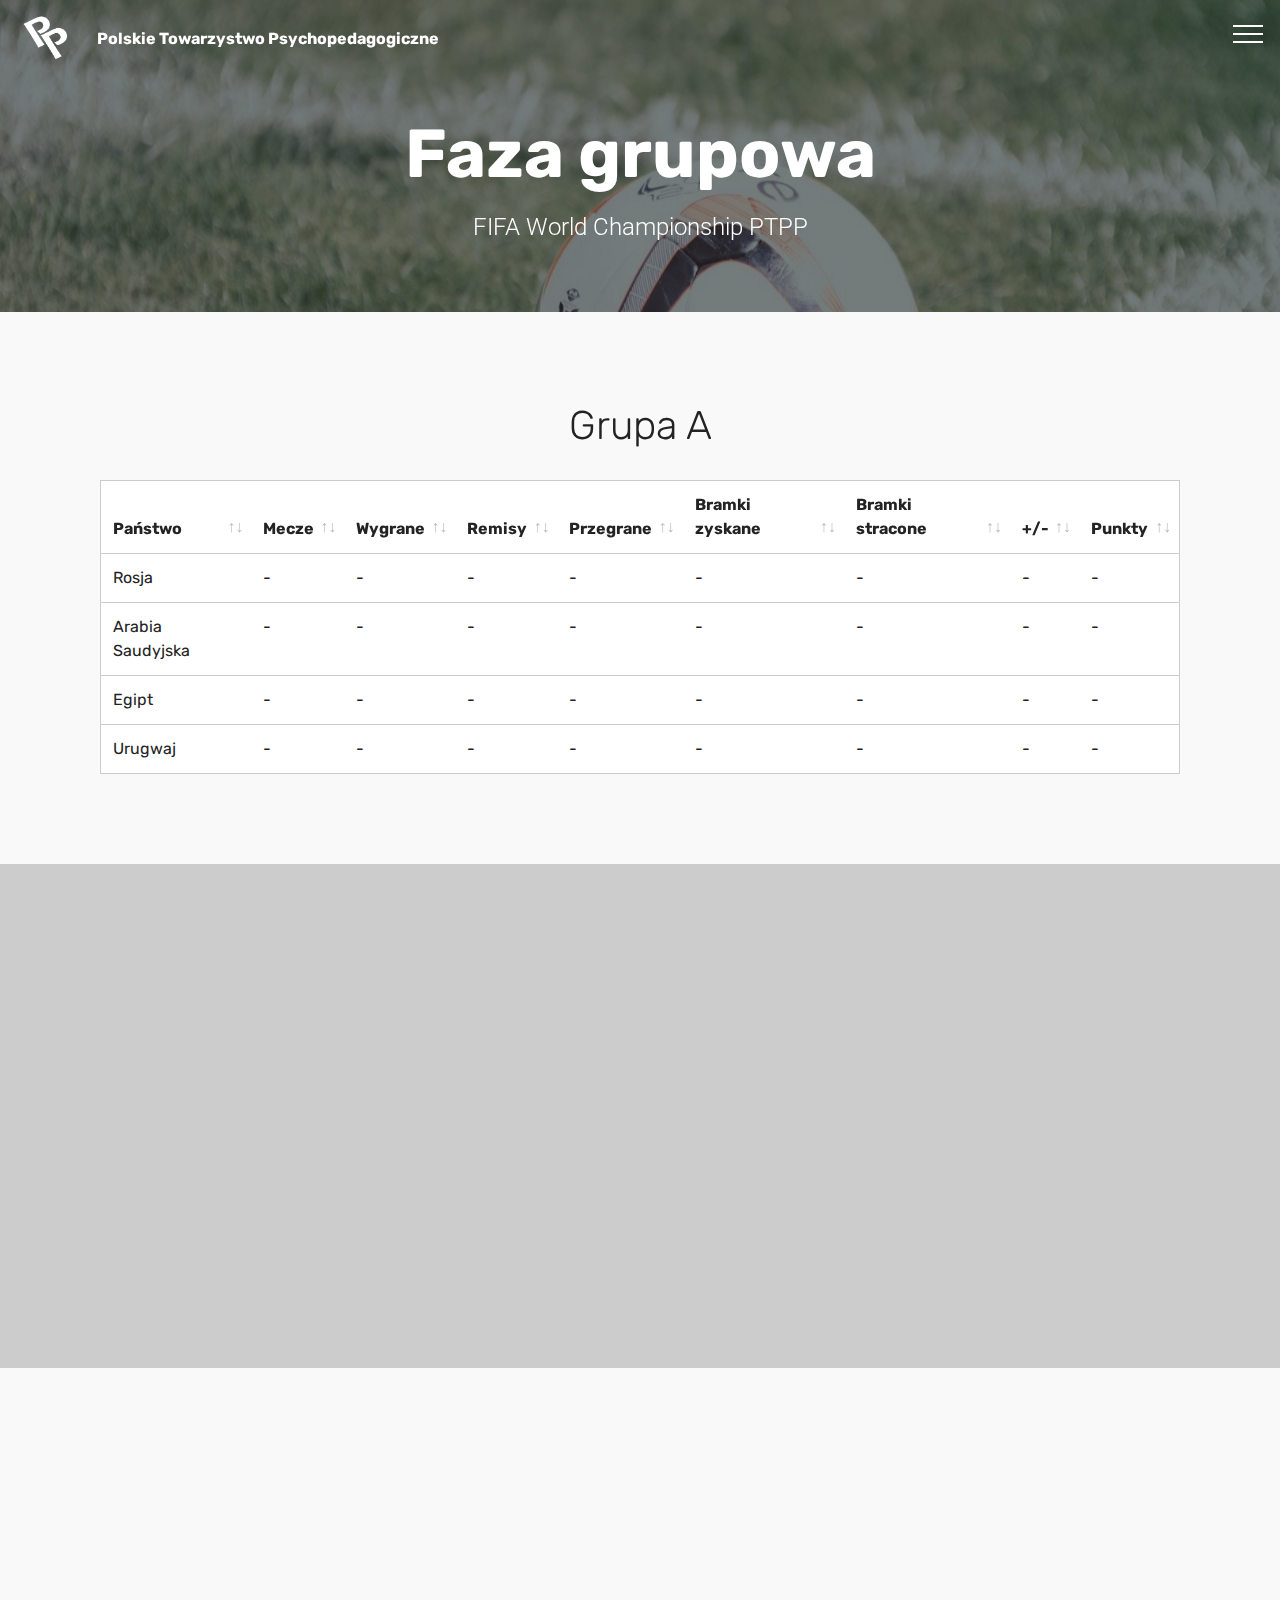
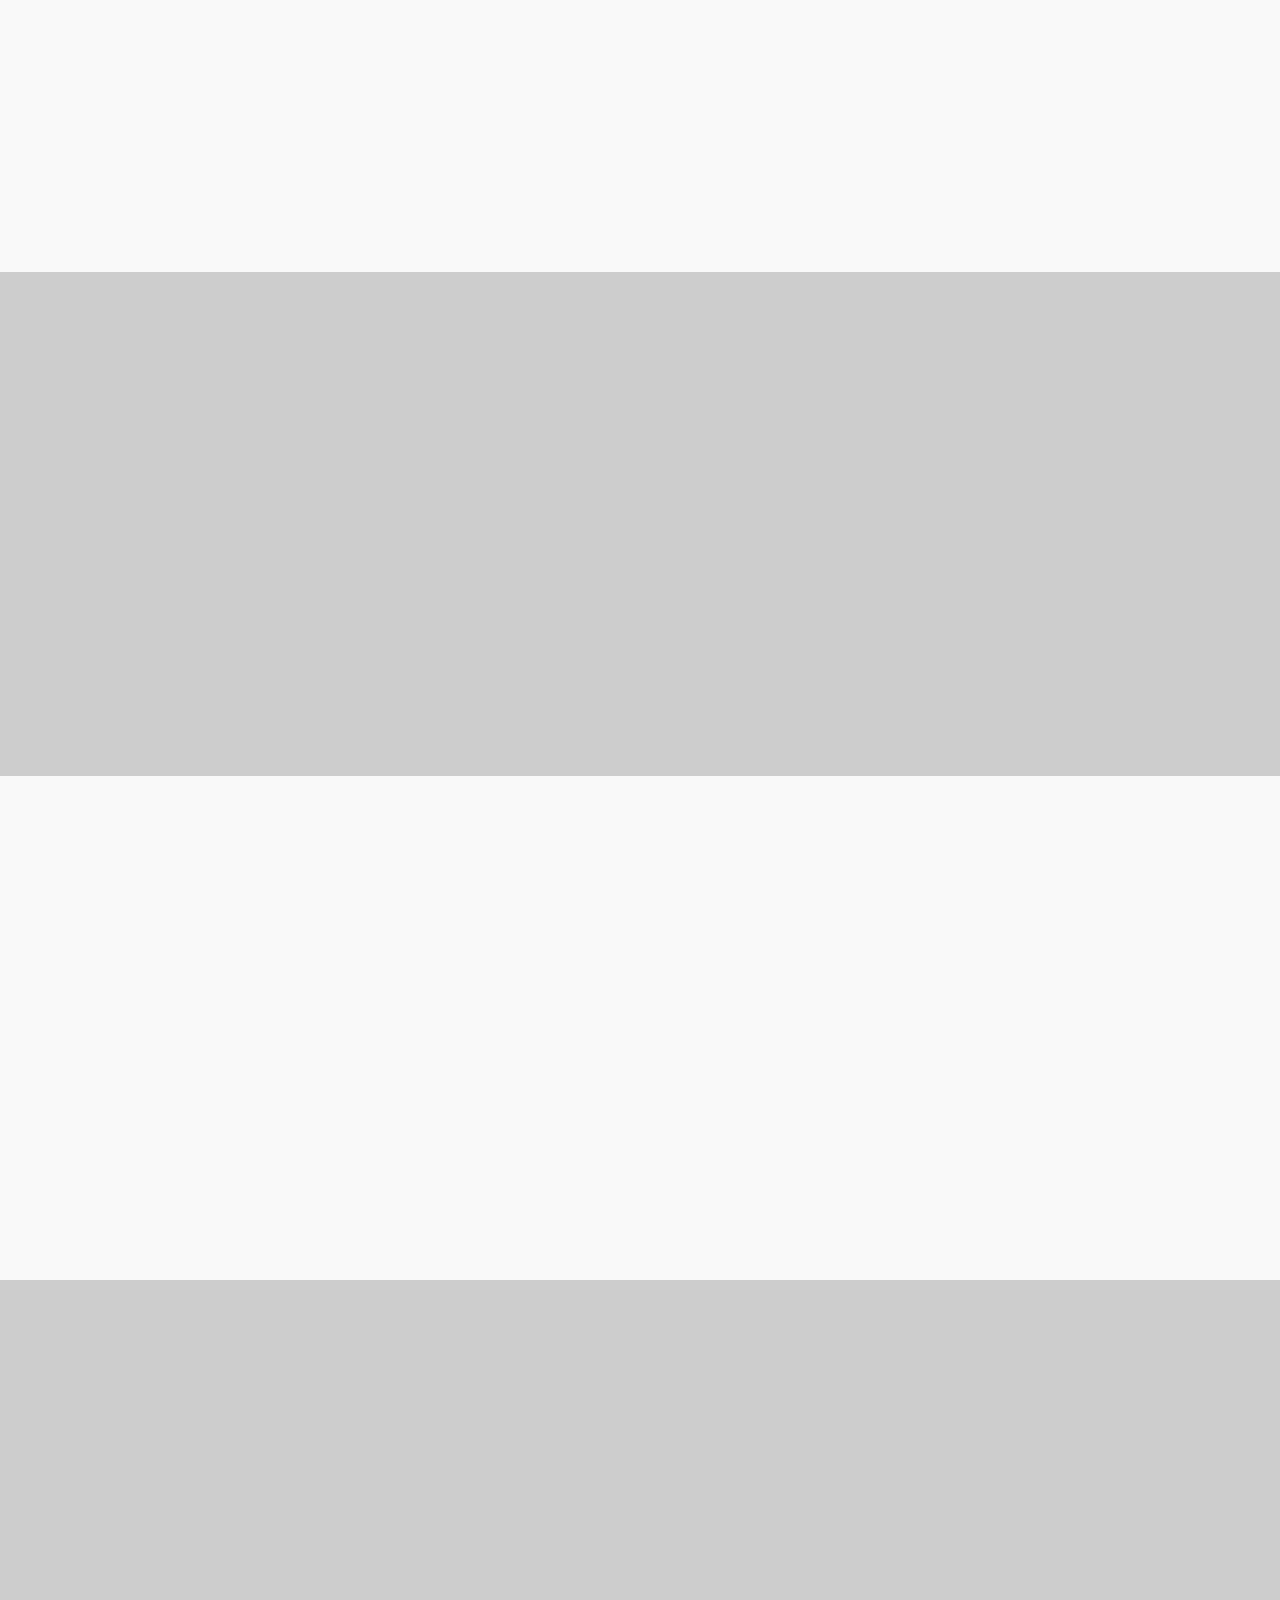
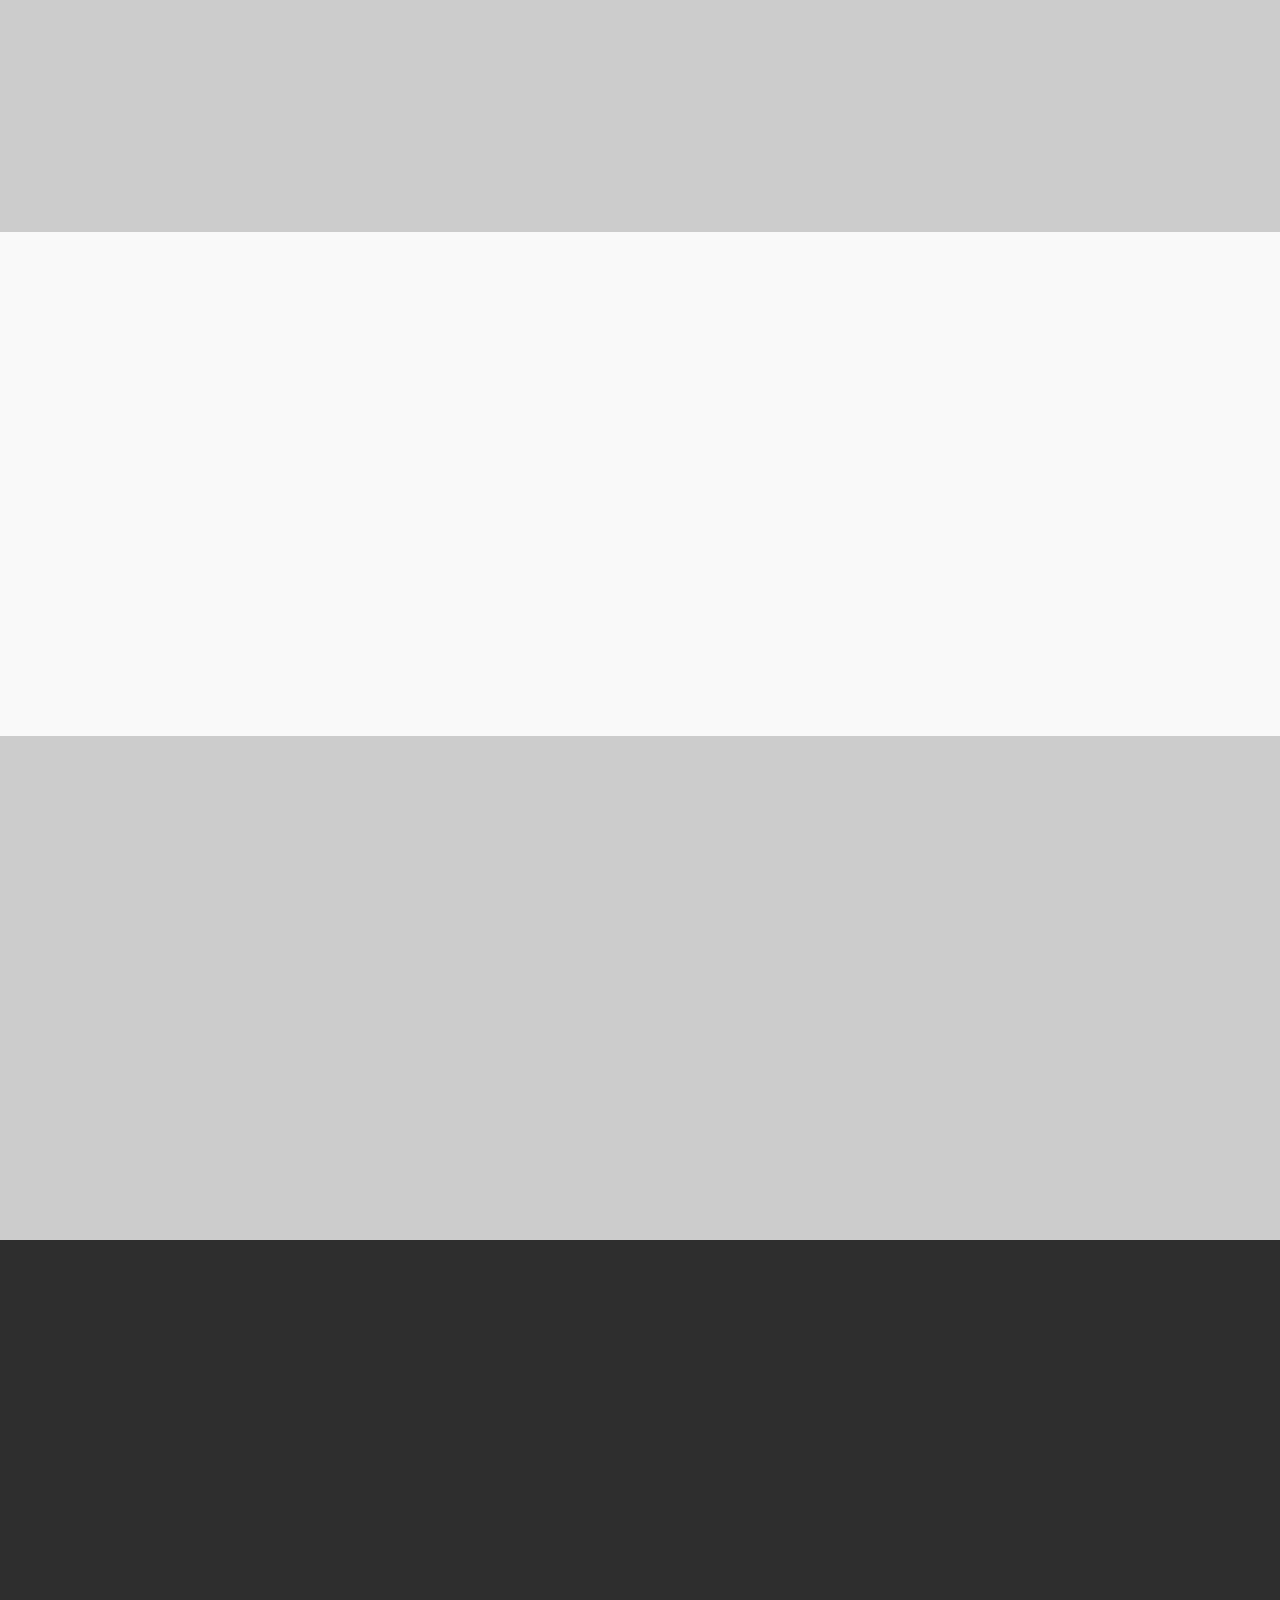
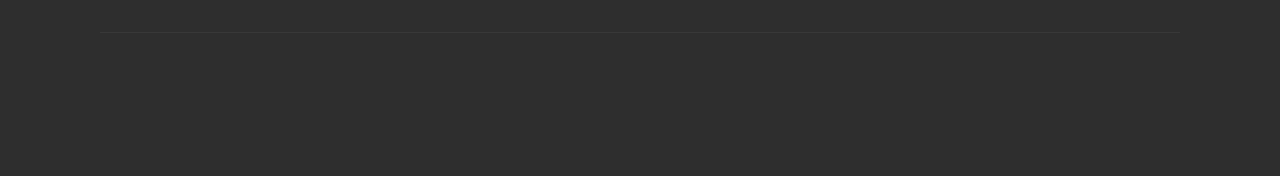
==== commit c3cbf365: "Uzupelnienie stron, oprocz regulaminu" ====
--- a/faza_grupowa.html
+++ b/faza_grupowa.html
@@ -63,7 +63,7 @@
     </nav>
 </section>
 
-<section class="engine"><a href="https://mobirise.me/l">free web templates</a></section><section class="mbr-section content5 cid-qRQe0mt8sK mbr-parallax-background" id="content5-47">
+<section class="engine"><a href="https://mobirise.me/y">html web templates</a></section><section class="mbr-section content5 cid-qRQe0mt8sK mbr-parallax-background" id="content5-47">
 
     
 
@@ -237,22 +237,22 @@
                 
                 
                 
-              <td class="body-item mbr-fonts-style display-7">Rosja</td><td class="body-item mbr-fonts-style display-7">-</td><td class="body-item mbr-fonts-style display-7">-</td><td class="body-item mbr-fonts-style display-7">-</td><td class="body-item mbr-fonts-style display-7">-</td><td class="body-item mbr-fonts-style display-7">-</td><td class="body-item mbr-fonts-style display-7">-</td><td class="body-item mbr-fonts-style display-7">-</td><td class="body-item mbr-fonts-style display-7">-</td></tr><tr> 
-                
-                
-                
-                
-              <td class="body-item mbr-fonts-style display-7">Arabia Saudyjska</td><td class="body-item mbr-fonts-style display-7">-</td><td class="body-item mbr-fonts-style display-7">-</td><td class="body-item mbr-fonts-style display-7">-</td><td class="body-item mbr-fonts-style display-7">-</td><td class="body-item mbr-fonts-style display-7">-</td><td class="body-item mbr-fonts-style display-7">-</td><td class="body-item mbr-fonts-style display-7">-</td><td class="body-item mbr-fonts-style display-7">-</td></tr><tr> 
-                
-                
-                
-                
-              <td class="body-item mbr-fonts-style display-7">Egipt</td><td class="body-item mbr-fonts-style display-7">-</td><td class="body-item mbr-fonts-style display-7">-</td><td class="body-item mbr-fonts-style display-7">-</td><td class="body-item mbr-fonts-style display-7">-</td><td class="body-item mbr-fonts-style display-7">-</td><td class="body-item mbr-fonts-style display-7">-</td><td class="body-item mbr-fonts-style display-7">-</td><td class="body-item mbr-fonts-style display-7">-</td></tr><tr> 
-                
-                
-                
-                
-              <td class="body-item mbr-fonts-style display-7">Urugwaj</td><td class="body-item mbr-fonts-style display-7">-</td><td class="body-item mbr-fonts-style display-7">-</td><td class="body-item mbr-fonts-style display-7">-</td><td class="body-item mbr-fonts-style display-7">-</td><td class="body-item mbr-fonts-style display-7">-</td><td class="body-item mbr-fonts-style display-7">-</td><td class="body-item mbr-fonts-style display-7">-</td><td class="body-item mbr-fonts-style display-7">-</td></tr></tbody>
+              <td class="body-item mbr-fonts-style display-7">Francja</td><td class="body-item mbr-fonts-style display-7">-</td><td class="body-item mbr-fonts-style display-7">-</td><td class="body-item mbr-fonts-style display-7">-</td><td class="body-item mbr-fonts-style display-7">-</td><td class="body-item mbr-fonts-style display-7">-</td><td class="body-item mbr-fonts-style display-7">-</td><td class="body-item mbr-fonts-style display-7">-</td><td class="body-item mbr-fonts-style display-7">-</td></tr><tr> 
+                
+                
+                
+                
+              <td class="body-item mbr-fonts-style display-7">Australia</td><td class="body-item mbr-fonts-style display-7">-</td><td class="body-item mbr-fonts-style display-7">-</td><td class="body-item mbr-fonts-style display-7">-</td><td class="body-item mbr-fonts-style display-7">-</td><td class="body-item mbr-fonts-style display-7">-</td><td class="body-item mbr-fonts-style display-7">-</td><td class="body-item mbr-fonts-style display-7">-</td><td class="body-item mbr-fonts-style display-7">-</td></tr><tr> 
+                
+                
+                
+                
+              <td class="body-item mbr-fonts-style display-7">Peru</td><td class="body-item mbr-fonts-style display-7">-</td><td class="body-item mbr-fonts-style display-7">-</td><td class="body-item mbr-fonts-style display-7">-</td><td class="body-item mbr-fonts-style display-7">-</td><td class="body-item mbr-fonts-style display-7">-</td><td class="body-item mbr-fonts-style display-7">-</td><td class="body-item mbr-fonts-style display-7">-</td><td class="body-item mbr-fonts-style display-7">-</td></tr><tr> 
+                
+                
+                
+                
+              <td class="body-item mbr-fonts-style display-7">Dania</td><td class="body-item mbr-fonts-style display-7">-</td><td class="body-item mbr-fonts-style display-7">-</td><td class="body-item mbr-fonts-style display-7">-</td><td class="body-item mbr-fonts-style display-7">-</td><td class="body-item mbr-fonts-style display-7">-</td><td class="body-item mbr-fonts-style display-7">-</td><td class="body-item mbr-fonts-style display-7">-</td><td class="body-item mbr-fonts-style display-7">-</td></tr></tbody>
           </table>
         </div>
         <div class="container table-info-container">
@@ -297,22 +297,22 @@
                 
                 
                 
-              <td class="body-item mbr-fonts-style display-7">Rosja</td><td class="body-item mbr-fonts-style display-7">-</td><td class="body-item mbr-fonts-style display-7">-</td><td class="body-item mbr-fonts-style display-7">-</td><td class="body-item mbr-fonts-style display-7">-</td><td class="body-item mbr-fonts-style display-7">-</td><td class="body-item mbr-fonts-style display-7">-</td><td class="body-item mbr-fonts-style display-7">-</td><td class="body-item mbr-fonts-style display-7">-</td></tr><tr> 
-                
-                
-                
-                
-              <td class="body-item mbr-fonts-style display-7">Arabia Saudyjska</td><td class="body-item mbr-fonts-style display-7">-</td><td class="body-item mbr-fonts-style display-7">-</td><td class="body-item mbr-fonts-style display-7">-</td><td class="body-item mbr-fonts-style display-7">-</td><td class="body-item mbr-fonts-style display-7">-</td><td class="body-item mbr-fonts-style display-7">-</td><td class="body-item mbr-fonts-style display-7">-</td><td class="body-item mbr-fonts-style display-7">-</td></tr><tr> 
-                
-                
-                
-                
-              <td class="body-item mbr-fonts-style display-7">Egipt</td><td class="body-item mbr-fonts-style display-7">-</td><td class="body-item mbr-fonts-style display-7">-</td><td class="body-item mbr-fonts-style display-7">-</td><td class="body-item mbr-fonts-style display-7">-</td><td class="body-item mbr-fonts-style display-7">-</td><td class="body-item mbr-fonts-style display-7">-</td><td class="body-item mbr-fonts-style display-7">-</td><td class="body-item mbr-fonts-style display-7">-</td></tr><tr> 
-                
-                
-                
-                
-              <td class="body-item mbr-fonts-style display-7">Urugwaj</td><td class="body-item mbr-fonts-style display-7">-</td><td class="body-item mbr-fonts-style display-7">-</td><td class="body-item mbr-fonts-style display-7">-</td><td class="body-item mbr-fonts-style display-7">-</td><td class="body-item mbr-fonts-style display-7">-</td><td class="body-item mbr-fonts-style display-7">-</td><td class="body-item mbr-fonts-style display-7">-</td><td class="body-item mbr-fonts-style display-7">-</td></tr></tbody>
+              <td class="body-item mbr-fonts-style display-7">Argentyna</td><td class="body-item mbr-fonts-style display-7">-</td><td class="body-item mbr-fonts-style display-7">-</td><td class="body-item mbr-fonts-style display-7">-</td><td class="body-item mbr-fonts-style display-7">-</td><td class="body-item mbr-fonts-style display-7">-</td><td class="body-item mbr-fonts-style display-7">-</td><td class="body-item mbr-fonts-style display-7">-</td><td class="body-item mbr-fonts-style display-7">-</td></tr><tr> 
+                
+                
+                
+                
+              <td class="body-item mbr-fonts-style display-7">Islandia</td><td class="body-item mbr-fonts-style display-7">-</td><td class="body-item mbr-fonts-style display-7">-</td><td class="body-item mbr-fonts-style display-7">-</td><td class="body-item mbr-fonts-style display-7">-</td><td class="body-item mbr-fonts-style display-7">-</td><td class="body-item mbr-fonts-style display-7">-</td><td class="body-item mbr-fonts-style display-7">-</td><td class="body-item mbr-fonts-style display-7">-</td></tr><tr> 
+                
+                
+                
+                
+              <td class="body-item mbr-fonts-style display-7">Chorwacja</td><td class="body-item mbr-fonts-style display-7">-</td><td class="body-item mbr-fonts-style display-7">-</td><td class="body-item mbr-fonts-style display-7">-</td><td class="body-item mbr-fonts-style display-7">-</td><td class="body-item mbr-fonts-style display-7">-</td><td class="body-item mbr-fonts-style display-7">-</td><td class="body-item mbr-fonts-style display-7">-</td><td class="body-item mbr-fonts-style display-7">-</td></tr><tr> 
+                
+                
+                
+                
+              <td class="body-item mbr-fonts-style display-7">Nigeria</td><td class="body-item mbr-fonts-style display-7">-</td><td class="body-item mbr-fonts-style display-7">-</td><td class="body-item mbr-fonts-style display-7">-</td><td class="body-item mbr-fonts-style display-7">-</td><td class="body-item mbr-fonts-style display-7">-</td><td class="body-item mbr-fonts-style display-7">-</td><td class="body-item mbr-fonts-style display-7">-</td><td class="body-item mbr-fonts-style display-7">-</td></tr></tbody>
           </table>
         </div>
         <div class="container table-info-container">
@@ -357,22 +357,22 @@
                 
                 
                 
-              <td class="body-item mbr-fonts-style display-7">Rosja</td><td class="body-item mbr-fonts-style display-7">-</td><td class="body-item mbr-fonts-style display-7">-</td><td class="body-item mbr-fonts-style display-7">-</td><td class="body-item mbr-fonts-style display-7">-</td><td class="body-item mbr-fonts-style display-7">-</td><td class="body-item mbr-fonts-style display-7">-</td><td class="body-item mbr-fonts-style display-7">-</td><td class="body-item mbr-fonts-style display-7">-</td></tr><tr> 
-                
-                
-                
-                
-              <td class="body-item mbr-fonts-style display-7">Arabia Saudyjska</td><td class="body-item mbr-fonts-style display-7">-</td><td class="body-item mbr-fonts-style display-7">-</td><td class="body-item mbr-fonts-style display-7">-</td><td class="body-item mbr-fonts-style display-7">-</td><td class="body-item mbr-fonts-style display-7">-</td><td class="body-item mbr-fonts-style display-7">-</td><td class="body-item mbr-fonts-style display-7">-</td><td class="body-item mbr-fonts-style display-7">-</td></tr><tr> 
-                
-                
-                
-                
-              <td class="body-item mbr-fonts-style display-7">Egipt</td><td class="body-item mbr-fonts-style display-7">-</td><td class="body-item mbr-fonts-style display-7">-</td><td class="body-item mbr-fonts-style display-7">-</td><td class="body-item mbr-fonts-style display-7">-</td><td class="body-item mbr-fonts-style display-7">-</td><td class="body-item mbr-fonts-style display-7">-</td><td class="body-item mbr-fonts-style display-7">-</td><td class="body-item mbr-fonts-style display-7">-</td></tr><tr> 
-                
-                
-                
-                
-              <td class="body-item mbr-fonts-style display-7">Urugwaj</td><td class="body-item mbr-fonts-style display-7">-</td><td class="body-item mbr-fonts-style display-7">-</td><td class="body-item mbr-fonts-style display-7">-</td><td class="body-item mbr-fonts-style display-7">-</td><td class="body-item mbr-fonts-style display-7">-</td><td class="body-item mbr-fonts-style display-7">-</td><td class="body-item mbr-fonts-style display-7">-</td><td class="body-item mbr-fonts-style display-7">-</td></tr></tbody>
+              <td class="body-item mbr-fonts-style display-7">Brazylia</td><td class="body-item mbr-fonts-style display-7">-</td><td class="body-item mbr-fonts-style display-7">-</td><td class="body-item mbr-fonts-style display-7">-</td><td class="body-item mbr-fonts-style display-7">-</td><td class="body-item mbr-fonts-style display-7">-</td><td class="body-item mbr-fonts-style display-7">-</td><td class="body-item mbr-fonts-style display-7">-</td><td class="body-item mbr-fonts-style display-7">-</td></tr><tr> 
+                
+                
+                
+                
+              <td class="body-item mbr-fonts-style display-7">Szwajcaria</td><td class="body-item mbr-fonts-style display-7">-</td><td class="body-item mbr-fonts-style display-7">-</td><td class="body-item mbr-fonts-style display-7">-</td><td class="body-item mbr-fonts-style display-7">-</td><td class="body-item mbr-fonts-style display-7">-</td><td class="body-item mbr-fonts-style display-7">-</td><td class="body-item mbr-fonts-style display-7">-</td><td class="body-item mbr-fonts-style display-7">-</td></tr><tr> 
+                
+                
+                
+                
+              <td class="body-item mbr-fonts-style display-7">Kostaryka</td><td class="body-item mbr-fonts-style display-7">-</td><td class="body-item mbr-fonts-style display-7">-</td><td class="body-item mbr-fonts-style display-7">-</td><td class="body-item mbr-fonts-style display-7">-</td><td class="body-item mbr-fonts-style display-7">-</td><td class="body-item mbr-fonts-style display-7">-</td><td class="body-item mbr-fonts-style display-7">-</td><td class="body-item mbr-fonts-style display-7">-</td></tr><tr> 
+                
+                
+                
+                
+              <td class="body-item mbr-fonts-style display-7">Serbia</td><td class="body-item mbr-fonts-style display-7">-</td><td class="body-item mbr-fonts-style display-7">-</td><td class="body-item mbr-fonts-style display-7">-</td><td class="body-item mbr-fonts-style display-7">-</td><td class="body-item mbr-fonts-style display-7">-</td><td class="body-item mbr-fonts-style display-7">-</td><td class="body-item mbr-fonts-style display-7">-</td><td class="body-item mbr-fonts-style display-7">-</td></tr></tbody>
           </table>
         </div>
         <div class="container table-info-container">
@@ -417,22 +417,22 @@
                 
                 
                 
-              <td class="body-item mbr-fonts-style display-7">Rosja</td><td class="body-item mbr-fonts-style display-7">-</td><td class="body-item mbr-fonts-style display-7">-</td><td class="body-item mbr-fonts-style display-7">-</td><td class="body-item mbr-fonts-style display-7">-</td><td class="body-item mbr-fonts-style display-7">-</td><td class="body-item mbr-fonts-style display-7">-</td><td class="body-item mbr-fonts-style display-7">-</td><td class="body-item mbr-fonts-style display-7">-</td></tr><tr> 
-                
-                
-                
-                
-              <td class="body-item mbr-fonts-style display-7">Arabia Saudyjska</td><td class="body-item mbr-fonts-style display-7">-</td><td class="body-item mbr-fonts-style display-7">-</td><td class="body-item mbr-fonts-style display-7">-</td><td class="body-item mbr-fonts-style display-7">-</td><td class="body-item mbr-fonts-style display-7">-</td><td class="body-item mbr-fonts-style display-7">-</td><td class="body-item mbr-fonts-style display-7">-</td><td class="body-item mbr-fonts-style display-7">-</td></tr><tr> 
-                
-                
-                
-                
-              <td class="body-item mbr-fonts-style display-7">Egipt</td><td class="body-item mbr-fonts-style display-7">-</td><td class="body-item mbr-fonts-style display-7">-</td><td class="body-item mbr-fonts-style display-7">-</td><td class="body-item mbr-fonts-style display-7">-</td><td class="body-item mbr-fonts-style display-7">-</td><td class="body-item mbr-fonts-style display-7">-</td><td class="body-item mbr-fonts-style display-7">-</td><td class="body-item mbr-fonts-style display-7">-</td></tr><tr> 
-                
-                
-                
-                
-              <td class="body-item mbr-fonts-style display-7">Urugwaj</td><td class="body-item mbr-fonts-style display-7">-</td><td class="body-item mbr-fonts-style display-7">-</td><td class="body-item mbr-fonts-style display-7">-</td><td class="body-item mbr-fonts-style display-7">-</td><td class="body-item mbr-fonts-style display-7">-</td><td class="body-item mbr-fonts-style display-7">-</td><td class="body-item mbr-fonts-style display-7">-</td><td class="body-item mbr-fonts-style display-7">-</td></tr></tbody>
+              <td class="body-item mbr-fonts-style display-7">Niemcy</td><td class="body-item mbr-fonts-style display-7">-</td><td class="body-item mbr-fonts-style display-7">-</td><td class="body-item mbr-fonts-style display-7">-</td><td class="body-item mbr-fonts-style display-7">-</td><td class="body-item mbr-fonts-style display-7">-</td><td class="body-item mbr-fonts-style display-7">-</td><td class="body-item mbr-fonts-style display-7">-</td><td class="body-item mbr-fonts-style display-7">-</td></tr><tr> 
+                
+                
+                
+                
+              <td class="body-item mbr-fonts-style display-7">Meksyk</td><td class="body-item mbr-fonts-style display-7">-</td><td class="body-item mbr-fonts-style display-7">-</td><td class="body-item mbr-fonts-style display-7">-</td><td class="body-item mbr-fonts-style display-7">-</td><td class="body-item mbr-fonts-style display-7">-</td><td class="body-item mbr-fonts-style display-7">-</td><td class="body-item mbr-fonts-style display-7">-</td><td class="body-item mbr-fonts-style display-7">-</td></tr><tr> 
+                
+                
+                
+                
+              <td class="body-item mbr-fonts-style display-7">Szwecja</td><td class="body-item mbr-fonts-style display-7">-</td><td class="body-item mbr-fonts-style display-7">-</td><td class="body-item mbr-fonts-style display-7">-</td><td class="body-item mbr-fonts-style display-7">-</td><td class="body-item mbr-fonts-style display-7">-</td><td class="body-item mbr-fonts-style display-7">-</td><td class="body-item mbr-fonts-style display-7">-</td><td class="body-item mbr-fonts-style display-7">-</td></tr><tr> 
+                
+                
+                
+                
+              <td class="body-item mbr-fonts-style display-7">Korea Południowa</td><td class="body-item mbr-fonts-style display-7">-</td><td class="body-item mbr-fonts-style display-7">-</td><td class="body-item mbr-fonts-style display-7">-</td><td class="body-item mbr-fonts-style display-7">-</td><td class="body-item mbr-fonts-style display-7">-</td><td class="body-item mbr-fonts-style display-7">-</td><td class="body-item mbr-fonts-style display-7">-</td><td class="body-item mbr-fonts-style display-7">-</td></tr></tbody>
           </table>
         </div>
         <div class="container table-info-container">
@@ -477,22 +477,22 @@
                 
                 
                 
-              <td class="body-item mbr-fonts-style display-7">Rosja</td><td class="body-item mbr-fonts-style display-7">-</td><td class="body-item mbr-fonts-style display-7">-</td><td class="body-item mbr-fonts-style display-7">-</td><td class="body-item mbr-fonts-style display-7">-</td><td class="body-item mbr-fonts-style display-7">-</td><td class="body-item mbr-fonts-style display-7">-</td><td class="body-item mbr-fonts-style display-7">-</td><td class="body-item mbr-fonts-style display-7">-</td></tr><tr> 
-                
-                
-                
-                
-              <td class="body-item mbr-fonts-style display-7">Arabia Saudyjska</td><td class="body-item mbr-fonts-style display-7">-</td><td class="body-item mbr-fonts-style display-7">-</td><td class="body-item mbr-fonts-style display-7">-</td><td class="body-item mbr-fonts-style display-7">-</td><td class="body-item mbr-fonts-style display-7">-</td><td class="body-item mbr-fonts-style display-7">-</td><td class="body-item mbr-fonts-style display-7">-</td><td class="body-item mbr-fonts-style display-7">-</td></tr><tr> 
-                
-                
-                
-                
-              <td class="body-item mbr-fonts-style display-7">Egipt</td><td class="body-item mbr-fonts-style display-7">-</td><td class="body-item mbr-fonts-style display-7">-</td><td class="body-item mbr-fonts-style display-7">-</td><td class="body-item mbr-fonts-style display-7">-</td><td class="body-item mbr-fonts-style display-7">-</td><td class="body-item mbr-fonts-style display-7">-</td><td class="body-item mbr-fonts-style display-7">-</td><td class="body-item mbr-fonts-style display-7">-</td></tr><tr> 
-                
-                
-                
-                
-              <td class="body-item mbr-fonts-style display-7">Urugwaj</td><td class="body-item mbr-fonts-style display-7">-</td><td class="body-item mbr-fonts-style display-7">-</td><td class="body-item mbr-fonts-style display-7">-</td><td class="body-item mbr-fonts-style display-7">-</td><td class="body-item mbr-fonts-style display-7">-</td><td class="body-item mbr-fonts-style display-7">-</td><td class="body-item mbr-fonts-style display-7">-</td><td class="body-item mbr-fonts-style display-7">-</td></tr></tbody>
+              <td class="body-item mbr-fonts-style display-7">Belgia</td><td class="body-item mbr-fonts-style display-7">-</td><td class="body-item mbr-fonts-style display-7">-</td><td class="body-item mbr-fonts-style display-7">-</td><td class="body-item mbr-fonts-style display-7">-</td><td class="body-item mbr-fonts-style display-7">-</td><td class="body-item mbr-fonts-style display-7">-</td><td class="body-item mbr-fonts-style display-7">-</td><td class="body-item mbr-fonts-style display-7">-</td></tr><tr> 
+                
+                
+                
+                
+              <td class="body-item mbr-fonts-style display-7">Panama</td><td class="body-item mbr-fonts-style display-7">-</td><td class="body-item mbr-fonts-style display-7">-</td><td class="body-item mbr-fonts-style display-7">-</td><td class="body-item mbr-fonts-style display-7">-</td><td class="body-item mbr-fonts-style display-7">-</td><td class="body-item mbr-fonts-style display-7">-</td><td class="body-item mbr-fonts-style display-7">-</td><td class="body-item mbr-fonts-style display-7">-</td></tr><tr> 
+                
+                
+                
+                
+              <td class="body-item mbr-fonts-style display-7">Tunezja<br></td><td class="body-item mbr-fonts-style display-7">-</td><td class="body-item mbr-fonts-style display-7">-</td><td class="body-item mbr-fonts-style display-7">-</td><td class="body-item mbr-fonts-style display-7">-</td><td class="body-item mbr-fonts-style display-7">-</td><td class="body-item mbr-fonts-style display-7">-</td><td class="body-item mbr-fonts-style display-7">-</td><td class="body-item mbr-fonts-style display-7">-</td></tr><tr> 
+                
+                
+                
+                
+              <td class="body-item mbr-fonts-style display-7">Anglia</td><td class="body-item mbr-fonts-style display-7">-</td><td class="body-item mbr-fonts-style display-7">-</td><td class="body-item mbr-fonts-style display-7">-</td><td class="body-item mbr-fonts-style display-7">-</td><td class="body-item mbr-fonts-style display-7">-</td><td class="body-item mbr-fonts-style display-7">-</td><td class="body-item mbr-fonts-style display-7">-</td><td class="body-item mbr-fonts-style display-7">-</td></tr></tbody>
           </table>
         </div>
         <div class="container table-info-container">
@@ -537,22 +537,22 @@
                 
                 
                 
-              <td class="body-item mbr-fonts-style display-7">Rosja</td><td class="body-item mbr-fonts-style display-7">-</td><td class="body-item mbr-fonts-style display-7">-</td><td class="body-item mbr-fonts-style display-7">-</td><td class="body-item mbr-fonts-style display-7">-</td><td class="body-item mbr-fonts-style display-7">-</td><td class="body-item mbr-fonts-style display-7">-</td><td class="body-item mbr-fonts-style display-7">-</td><td class="body-item mbr-fonts-style display-7">-</td></tr><tr> 
-                
-                
-                
-                
-              <td class="body-item mbr-fonts-style display-7">Arabia Saudyjska</td><td class="body-item mbr-fonts-style display-7">-</td><td class="body-item mbr-fonts-style display-7">-</td><td class="body-item mbr-fonts-style display-7">-</td><td class="body-item mbr-fonts-style display-7">-</td><td class="body-item mbr-fonts-style display-7">-</td><td class="body-item mbr-fonts-style display-7">-</td><td class="body-item mbr-fonts-style display-7">-</td><td class="body-item mbr-fonts-style display-7">-</td></tr><tr> 
-                
-                
-                
-                
-              <td class="body-item mbr-fonts-style display-7">Egipt</td><td class="body-item mbr-fonts-style display-7">-</td><td class="body-item mbr-fonts-style display-7">-</td><td class="body-item mbr-fonts-style display-7">-</td><td class="body-item mbr-fonts-style display-7">-</td><td class="body-item mbr-fonts-style display-7">-</td><td class="body-item mbr-fonts-style display-7">-</td><td class="body-item mbr-fonts-style display-7">-</td><td class="body-item mbr-fonts-style display-7">-</td></tr><tr> 
-                
-                
-                
-                
-              <td class="body-item mbr-fonts-style display-7">Urugwaj</td><td class="body-item mbr-fonts-style display-7">-</td><td class="body-item mbr-fonts-style display-7">-</td><td class="body-item mbr-fonts-style display-7">-</td><td class="body-item mbr-fonts-style display-7">-</td><td class="body-item mbr-fonts-style display-7">-</td><td class="body-item mbr-fonts-style display-7">-</td><td class="body-item mbr-fonts-style display-7">-</td><td class="body-item mbr-fonts-style display-7">-</td></tr></tbody>
+              <td class="body-item mbr-fonts-style display-7">Polska</td><td class="body-item mbr-fonts-style display-7">-</td><td class="body-item mbr-fonts-style display-7">-</td><td class="body-item mbr-fonts-style display-7">-</td><td class="body-item mbr-fonts-style display-7">-</td><td class="body-item mbr-fonts-style display-7">-</td><td class="body-item mbr-fonts-style display-7">-</td><td class="body-item mbr-fonts-style display-7">-</td><td class="body-item mbr-fonts-style display-7">-</td></tr><tr> 
+                
+                
+                
+                
+              <td class="body-item mbr-fonts-style display-7">Senegal</td><td class="body-item mbr-fonts-style display-7">-</td><td class="body-item mbr-fonts-style display-7">-</td><td class="body-item mbr-fonts-style display-7">-</td><td class="body-item mbr-fonts-style display-7">-</td><td class="body-item mbr-fonts-style display-7">-</td><td class="body-item mbr-fonts-style display-7">-</td><td class="body-item mbr-fonts-style display-7">-</td><td class="body-item mbr-fonts-style display-7">-</td></tr><tr> 
+                
+                
+                
+                
+              <td class="body-item mbr-fonts-style display-7">Kolumbia</td><td class="body-item mbr-fonts-style display-7">-</td><td class="body-item mbr-fonts-style display-7">-</td><td class="body-item mbr-fonts-style display-7">-</td><td class="body-item mbr-fonts-style display-7">-</td><td class="body-item mbr-fonts-style display-7">-</td><td class="body-item mbr-fonts-style display-7">-</td><td class="body-item mbr-fonts-style display-7">-</td><td class="body-item mbr-fonts-style display-7">-</td></tr><tr> 
+                
+                
+                
+                
+              <td class="body-item mbr-fonts-style display-7">Japonia</td><td class="body-item mbr-fonts-style display-7">-</td><td class="body-item mbr-fonts-style display-7">-</td><td class="body-item mbr-fonts-style display-7">-</td><td class="body-item mbr-fonts-style display-7">-</td><td class="body-item mbr-fonts-style display-7">-</td><td class="body-item mbr-fonts-style display-7">-</td><td class="body-item mbr-fonts-style display-7">-</td><td class="body-item mbr-fonts-style display-7">-</td></tr></tbody>
           </table>
         </div>
         <div class="container table-info-container">
--- a/assets/mobirise/css/mbr-additional.css
+++ b/assets/mobirise/css/mbr-additional.css
@@ -5118,7 +5118,7 @@
   text-align: center;
 }
 .cid-qRRgKu5Um3 .mbr-text P {
-  text-align: center;
+  text-align: left;
   color: #36004b;
 }
 .cid-qRQemvomv8 {
@@ -6096,21 +6096,163 @@
   padding-bottom: 45px;
   background-image: url("../../../assets/images/mbr-1723x1080.jpg");
 }
-.cid-qRRgVavHPc {
-  padding-top: 60px;
-  padding-bottom: 60px;
-  background-color: #ffffff;
-}
-.cid-qRRgVavHPc .mbr-text,
-.cid-qRRgVavHPc blockquote {
+.cid-qRRn4Epw7V {
+  padding-top: 90px;
+  padding-bottom: 90px;
+  background-color: #f9f9f9;
+}
+.cid-qRRn4Epw7V .mbr-section-subtitle {
   color: #767676;
 }
-.cid-qRRgVavHPc .mbr-text {
-  text-align: center;
-}
-.cid-qRRgVavHPc .mbr-text P {
-  text-align: center;
-  color: #36004b;
+.cid-qRRn4Epw7V .container-table {
+  margin: 0 auto;
+}
+.cid-qRRn4Epw7V .scroll {
+  overflow-x: auto;
+  padding: 0;
+}
+.cid-qRRn4Epw7V .dataTables_wrapper {
+  display: block;
+}
+.cid-qRRn4Epw7V .dataTables_wrapper .search {
+  margin-bottom: .5rem;
+}
+.cid-qRRn4Epw7V .dataTables_wrapper .table {
+  overflow-x: auto;
+}
+.cid-qRRn4Epw7V table {
+  width: 100% !important;
+  margin-top: 6px;
+  border: 1px solid #cccccc;
+  margin-bottom: 0;
+}
+.cid-qRRn4Epw7V table th {
+  border-top: none;
+  transition: all .2s;
+  border-bottom: none;
+}
+.cid-qRRn4Epw7V table th:hover {
+  background: #cccccc;
+  color: #000000;
+}
+.cid-qRRn4Epw7V table td {
+  border-top: 1px solid #cccccc;
+}
+.cid-qRRn4Epw7V table.table {
+  background: #ffffff;
+}
+.cid-qRRn4Epw7V .dataTables_filter {
+  text-align: right;
+  margin-bottom: .5rem;
+}
+.cid-qRRn4Epw7V .dataTables_filter label {
+  display: inline;
+  white-space: normal !important;
+}
+.cid-qRRn4Epw7V .dataTables_filter input {
+  display: inline;
+  width: auto;
+  margin-left: .5rem;
+  border-radius: 100px;
+  padding-left: 1rem;
+}
+.cid-qRRn4Epw7V .dataTables_info {
+  padding-bottom: 1rem;
+  padding-top: 1rem;
+  white-space: normal !important;
+}
+@media (max-width: 992px) {
+  .cid-qRRn4Epw7V .dataTables_filter {
+    text-align: center;
+  }
+}
+@media (max-width: 350px) {
+  .cid-qRRn4Epw7V .dataTables_filter {
+    text-align: center;
+  }
+  .cid-qRRn4Epw7V .dataTables_filter input {
+    width: 100% !important;
+    margin-left: 0 !important;
+  }
+}
+.cid-qRRnxqP4Fb {
+  padding-top: 90px;
+  padding-bottom: 90px;
+  background-color: #f9f9f9;
+}
+.cid-qRRnxqP4Fb .mbr-section-subtitle {
+  color: #767676;
+}
+.cid-qRRnxqP4Fb .container-table {
+  margin: 0 auto;
+}
+.cid-qRRnxqP4Fb .scroll {
+  overflow-x: auto;
+  padding: 0;
+}
+.cid-qRRnxqP4Fb .dataTables_wrapper {
+  display: block;
+}
+.cid-qRRnxqP4Fb .dataTables_wrapper .search {
+  margin-bottom: .5rem;
+}
+.cid-qRRnxqP4Fb .dataTables_wrapper .table {
+  overflow-x: auto;
+}
+.cid-qRRnxqP4Fb table {
+  width: 100% !important;
+  margin-top: 6px;
+  border: 1px solid #cccccc;
+  margin-bottom: 0;
+}
+.cid-qRRnxqP4Fb table th {
+  border-top: none;
+  transition: all .2s;
+  border-bottom: none;
+}
+.cid-qRRnxqP4Fb table th:hover {
+  background: #cccccc;
+  color: #000000;
+}
+.cid-qRRnxqP4Fb table td {
+  border-top: 1px solid #cccccc;
+}
+.cid-qRRnxqP4Fb table.table {
+  background: #ffffff;
+}
+.cid-qRRnxqP4Fb .dataTables_filter {
+  text-align: right;
+  margin-bottom: .5rem;
+}
+.cid-qRRnxqP4Fb .dataTables_filter label {
+  display: inline;
+  white-space: normal !important;
+}
+.cid-qRRnxqP4Fb .dataTables_filter input {
+  display: inline;
+  width: auto;
+  margin-left: .5rem;
+  border-radius: 100px;
+  padding-left: 1rem;
+}
+.cid-qRRnxqP4Fb .dataTables_info {
+  padding-bottom: 1rem;
+  padding-top: 1rem;
+  white-space: normal !important;
+}
+@media (max-width: 992px) {
+  .cid-qRRnxqP4Fb .dataTables_filter {
+    text-align: center;
+  }
+}
+@media (max-width: 350px) {
+  .cid-qRRnxqP4Fb .dataTables_filter {
+    text-align: center;
+  }
+  .cid-qRRnxqP4Fb .dataTables_filter input {
+    width: 100% !important;
+    margin-left: 0 !important;
+  }
 }
 .cid-qRQf2lbXd8 {
   padding-top: 60px;
@@ -6573,7 +6715,7 @@
   text-align: center;
 }
 .cid-qRRgZQxEKv .mbr-text P {
-  text-align: center;
+  text-align: left;
   color: #36004b;
 }
 .cid-qRQf7RJkDb {
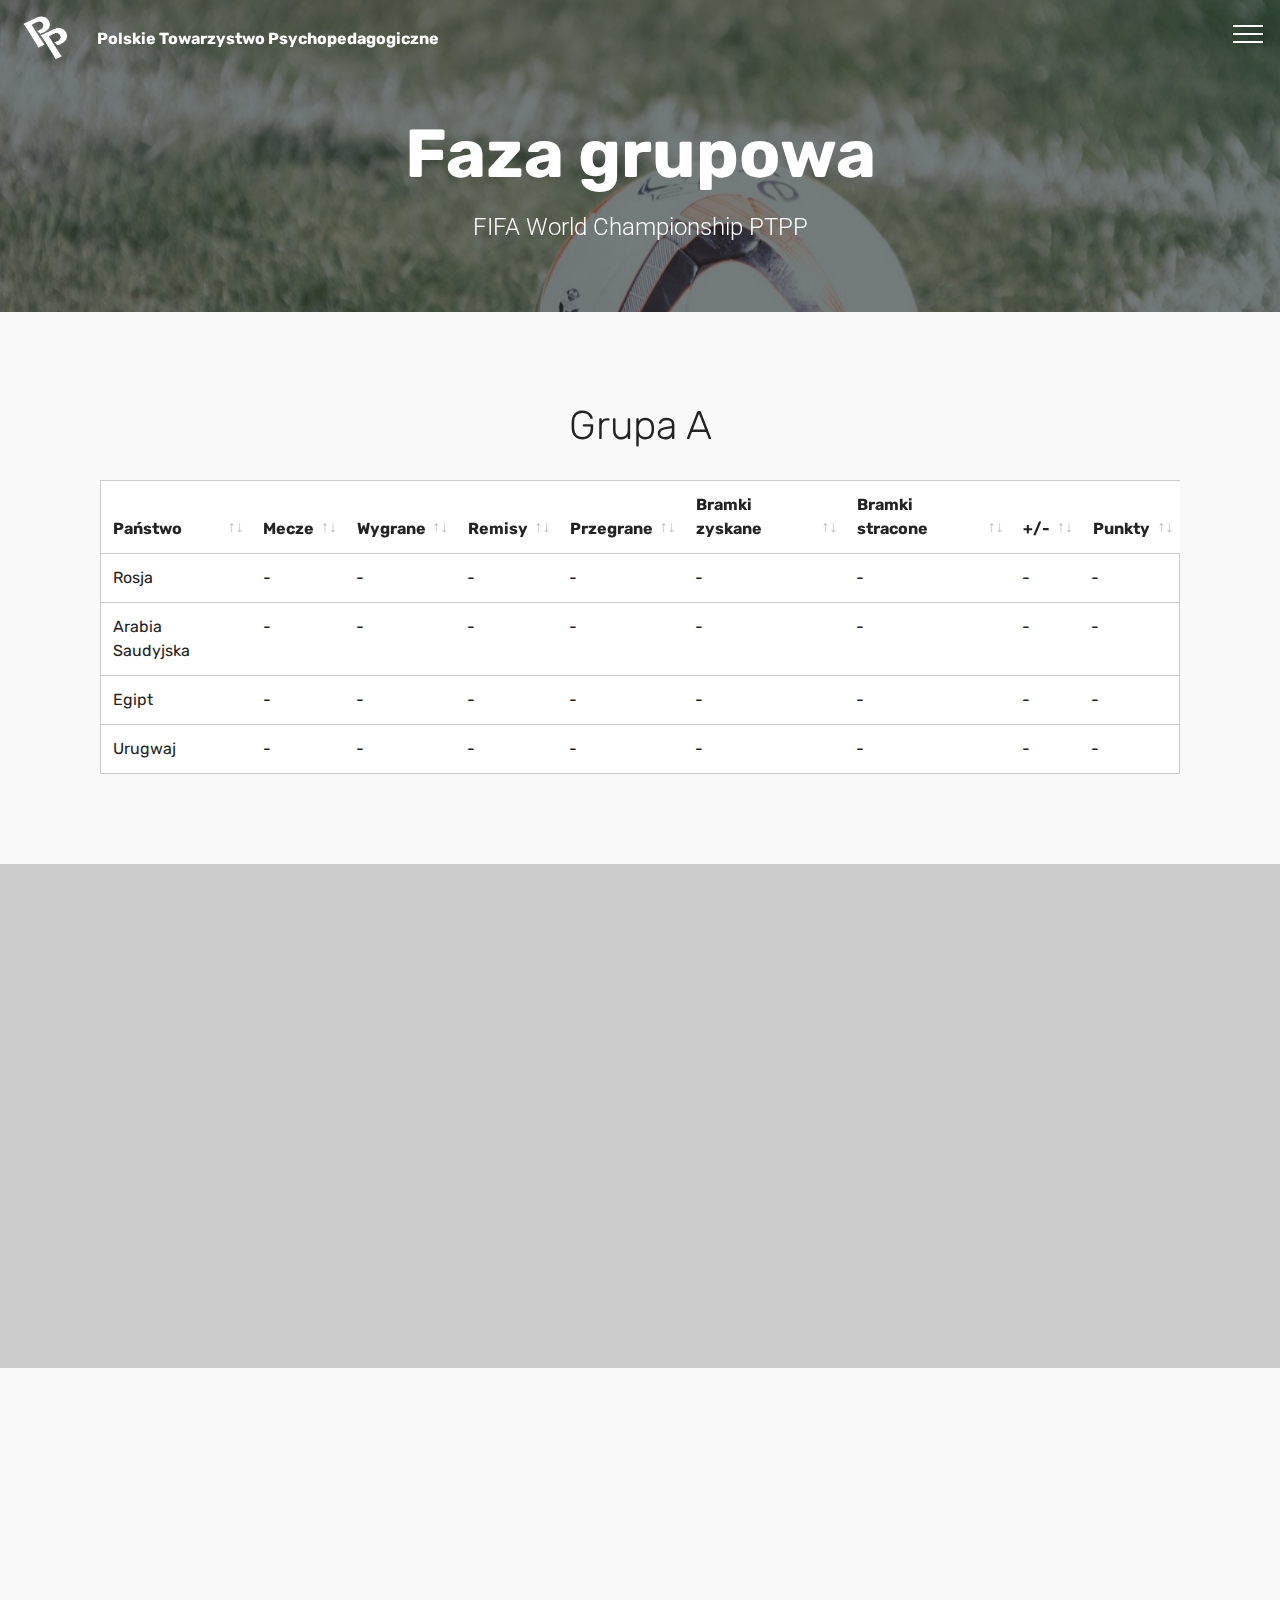
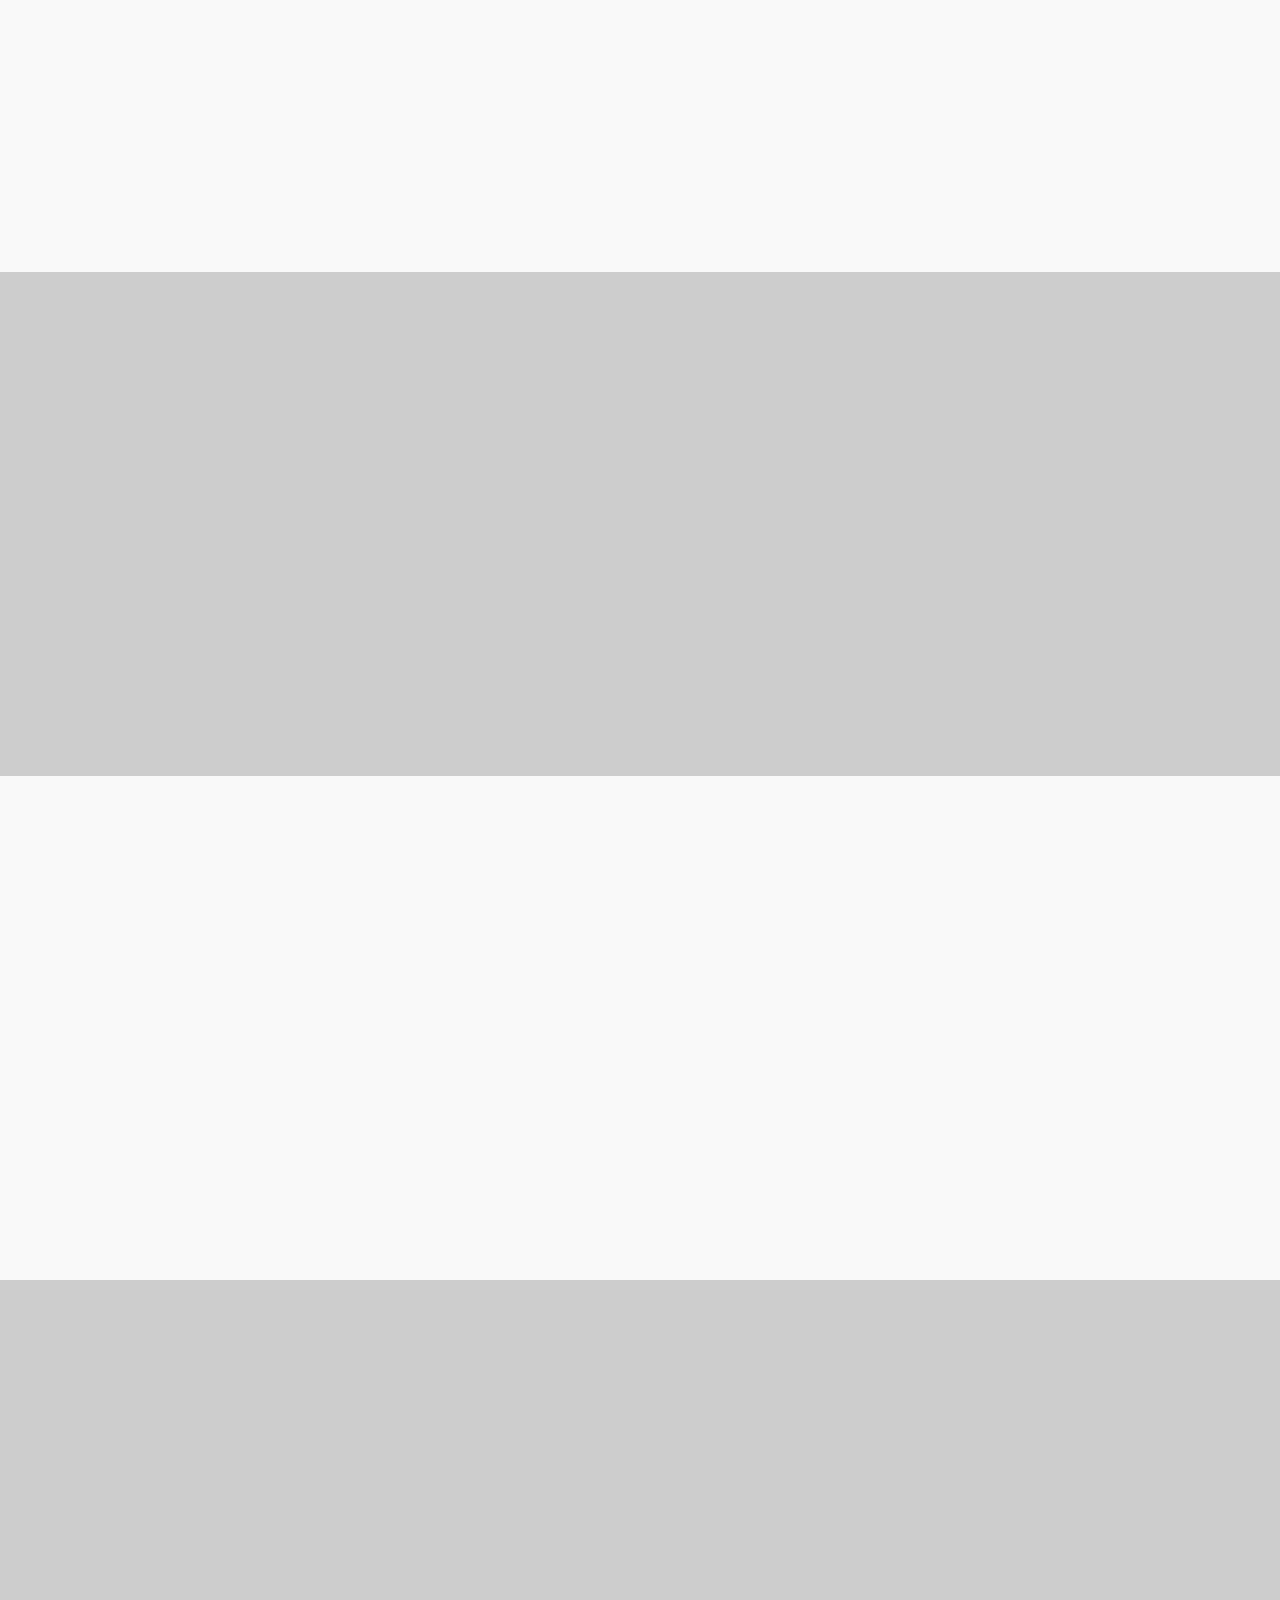
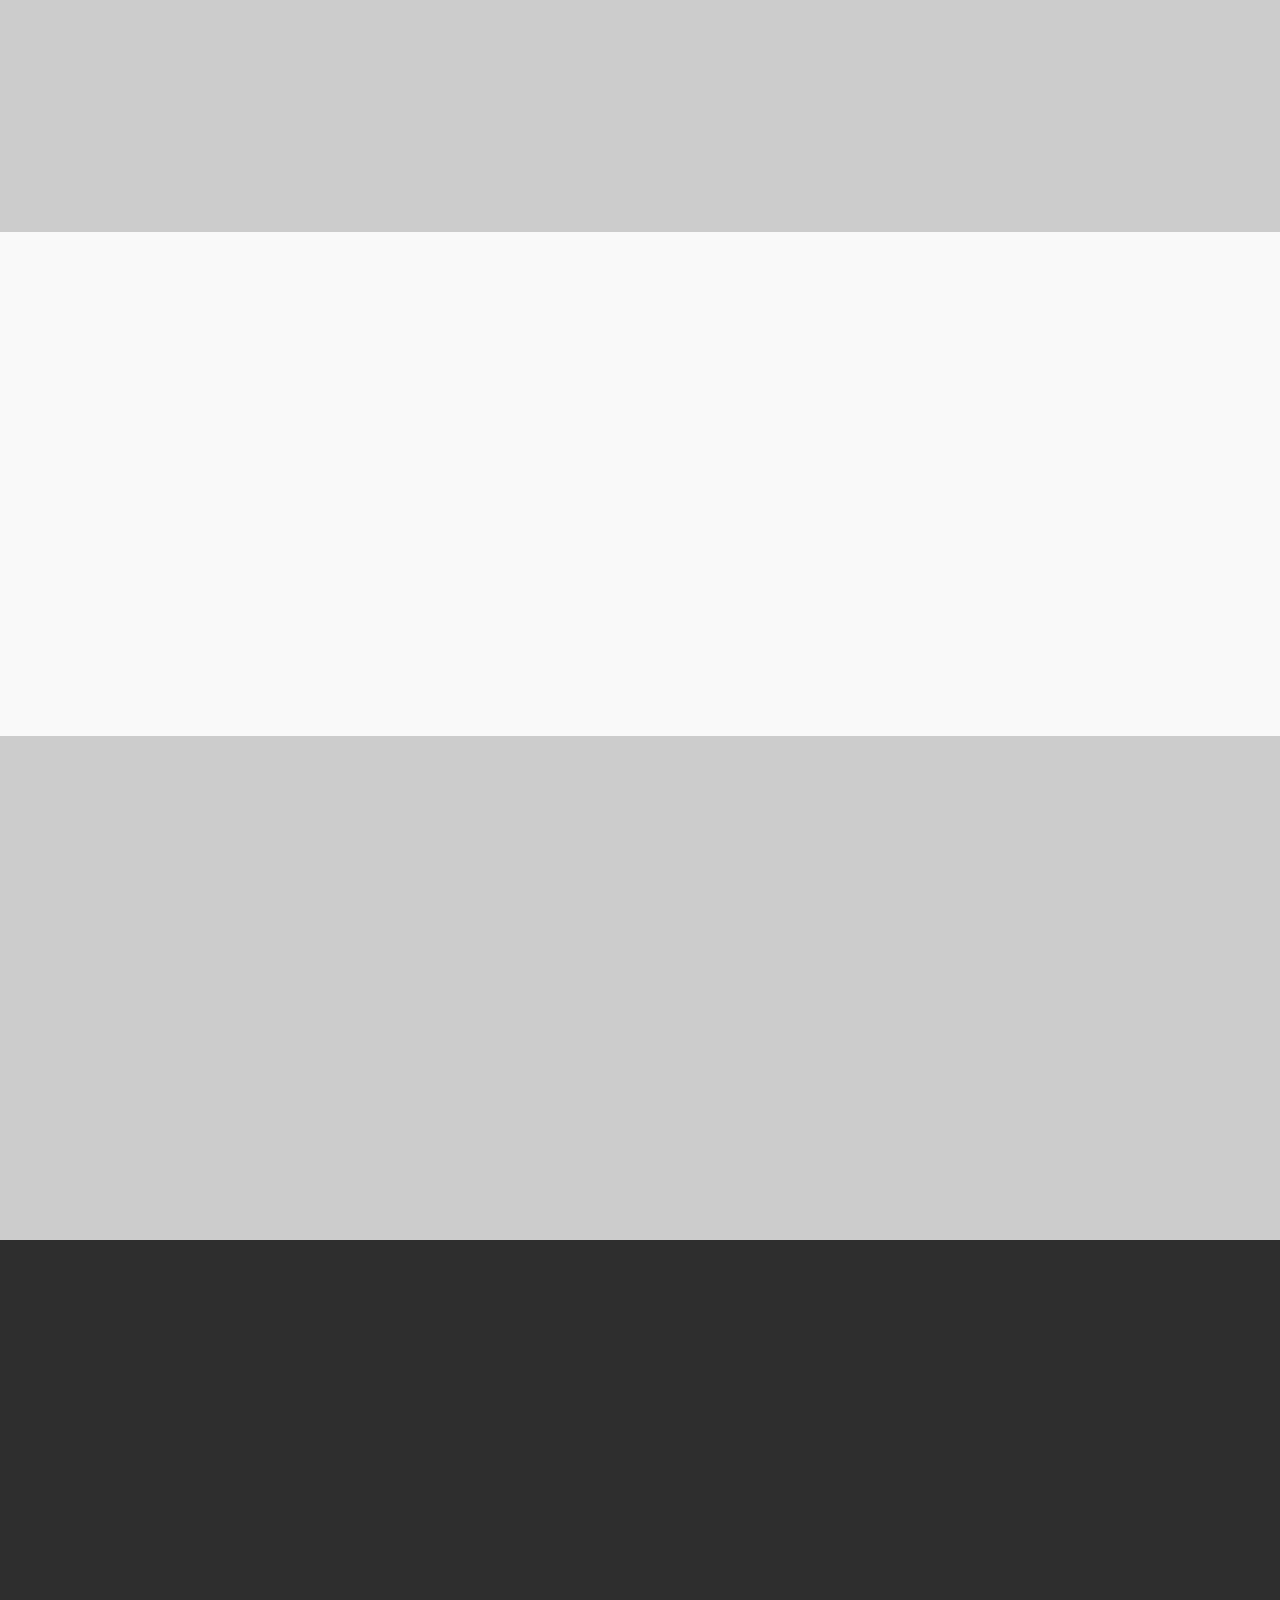
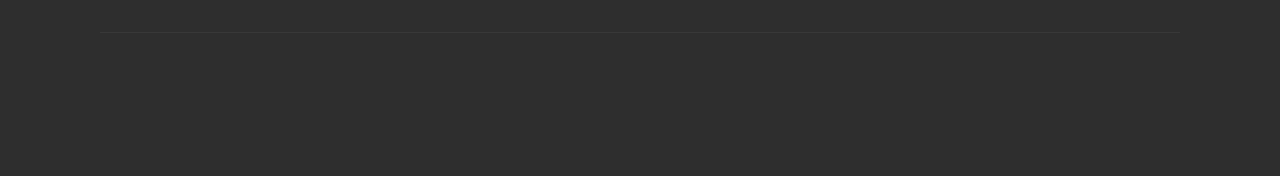
==== commit 76b79ed4: "Wprowadzenie regulaminu" ====
--- a/faza_grupowa.html
+++ b/faza_grupowa.html
@@ -1,23 +1,24 @@
 <!DOCTYPE html>
 <html >
 <head>
-  <!-- Site made with Mobirise Website Builder v4.7.2, https://mobirise.com -->
+  <!-- Site made with Mobirise Website Builder v4.5.4, https://mobirise.com -->
   <meta charset="UTF-8">
   <meta http-equiv="X-UA-Compatible" content="IE=edge">
-  <meta name="generator" content="Mobirise v4.7.2, mobirise.com">
+  <meta name="generator" content="Mobirise v4.5.4, mobirise.com">
   <meta name="viewport" content="width=device-width, initial-scale=1, minimum-scale=1">
   <link rel="shortcut icon" href="assets/images/untitled-2-2-127x114.png" type="image/x-icon">
   <meta name="description" content="Faza grupowa.">
   <title>Faza grupowa</title>
   <link rel="stylesheet" href="assets/web/assets/mobirise-icons/mobirise-icons.css">
   <link rel="stylesheet" href="assets/tether/tether.min.css">
+  <link rel="stylesheet" href="assets/soundcloud-plugin/style.css">
   <link rel="stylesheet" href="assets/bootstrap/css/bootstrap.min.css">
   <link rel="stylesheet" href="assets/bootstrap/css/bootstrap-grid.min.css">
   <link rel="stylesheet" href="assets/bootstrap/css/bootstrap-reboot.min.css">
-  <link rel="stylesheet" href="assets/dropdown/css/style.css">
   <link rel="stylesheet" href="assets/socicon/css/styles.css">
   <link rel="stylesheet" href="assets/animatecss/animate.min.css">
   <link rel="stylesheet" href="assets/datatables/data-tables.bootstrap4.min.css">
+  <link rel="stylesheet" href="assets/dropdown/css/style.css">
   <link rel="stylesheet" href="assets/theme/css/style.css">
   <link rel="stylesheet" href="assets/mobirise/css/mbr-additional.css" type="text/css">
   
@@ -25,7 +26,22 @@
   
 </head>
 <body>
-  <section class="menu cid-qRQe0laqPJ" once="menu" id="menu1-46">
+
+<!-- Google Analytics -->
+<!-- Global site tag (gtag.js) - Google Analytics -->
+<script async src="https://www.googletagmanager.com/gtag/js?id=UA-50260950-3"></script>
+<script>
+  window.dataLayer = window.dataLayer || [];
+  function gtag(){dataLayer.push(arguments);}
+  gtag('js', new Date());
+
+  gtag('config', 'UA-50260950-3');
+</script>
+
+<!-- /Google Analytics -->
+
+
+<section class="menu cid-qRQe0laqPJ" once="menu" id="menu1-46">
 
     
 
@@ -63,7 +79,7 @@
     </nav>
 </section>
 
-<section class="engine"><a href="https://mobirise.me/y">html web templates</a></section><section class="mbr-section content5 cid-qRQe0mt8sK mbr-parallax-background" id="content5-47">
+<section class="engine"><a href="https://mobirise.co/c">free website maker</a></section><section class="mbr-section content5 cid-qRQe0mt8sK mbr-parallax-background" id="content5-47">
 
     
 
@@ -650,12 +666,12 @@
   <script src="assets/tether/tether.min.js"></script>
   <script src="assets/bootstrap/js/bootstrap.min.js"></script>
   <script src="assets/smoothscroll/smooth-scroll.js"></script>
-  <script src="assets/dropdown/js/script.min.js"></script>
+  <script src="assets/touchswipe/jquery.touch-swipe.min.js"></script>
   <script src="assets/viewportchecker/jquery.viewportchecker.js"></script>
   <script src="assets/parallax/jarallax.min.js"></script>
   <script src="assets/datatables/jquery.data-tables.min.js"></script>
   <script src="assets/datatables/data-tables.bootstrap4.min.js"></script>
-  <script src="assets/touchswipe/jquery.touch-swipe.min.js"></script>
+  <script src="assets/dropdown/js/script.min.js"></script>
   <script src="assets/theme/js/script.js"></script>
   
   
--- a/assets/soundcloud-plugin/style.css
+++ b/assets/soundcloud-plugin/style.css
@@ -0,0 +1,57 @@
+.addons-container {
+  position: relative;
+  margin-left: auto;
+  margin-right: auto;
+  padding-right: 15px;
+  padding-left: 15px; }
+  @media (min-width: 576px) {
+    .addons-container {
+      padding-right: 15px;
+      padding-left: 15px; } }
+  @media (min-width: 768px) {
+    .addons-container {
+      padding-right: 15px;
+      padding-left: 15px; } }
+  @media (min-width: 992px) {
+    .addons-container {
+      padding-right: 15px;
+      padding-left: 15px; } }
+  @media (min-width: 1200px) {
+    .addons-container {
+      padding-right: 15px;
+      padding-left: 15px; } }
+  @media (min-width: 576px) {
+    .addons-container {
+      width: 540px;
+      max-width: 100%; } }
+  @media (min-width: 768px) {
+    .addons-container {
+      width: 720px;
+      max-width: 100%; } }
+  @media (min-width: 992px) {
+    .addons-container {
+      width: 960px;
+      max-width: 100%; } }
+  @media (min-width: 1200px) {
+    .addons-container {
+      width: 1140px;
+      max-width: 100%; } }
+
+.addons-container-inner{
+    position: relative;
+    width: 100%;
+    min-height: 1px;
+    padding-right: 15px;
+    padding-left: 15px;
+}
+@media (min-width: 567px) {
+    .addons-container-inner{
+        -ms-flex: 0 0 66.666667%;
+        flex: 0 0 66.666667%;
+        max-width: 66.666667%;
+    }
+}
+.addons-row{
+    display: flex;
+    justify-content:center;
+}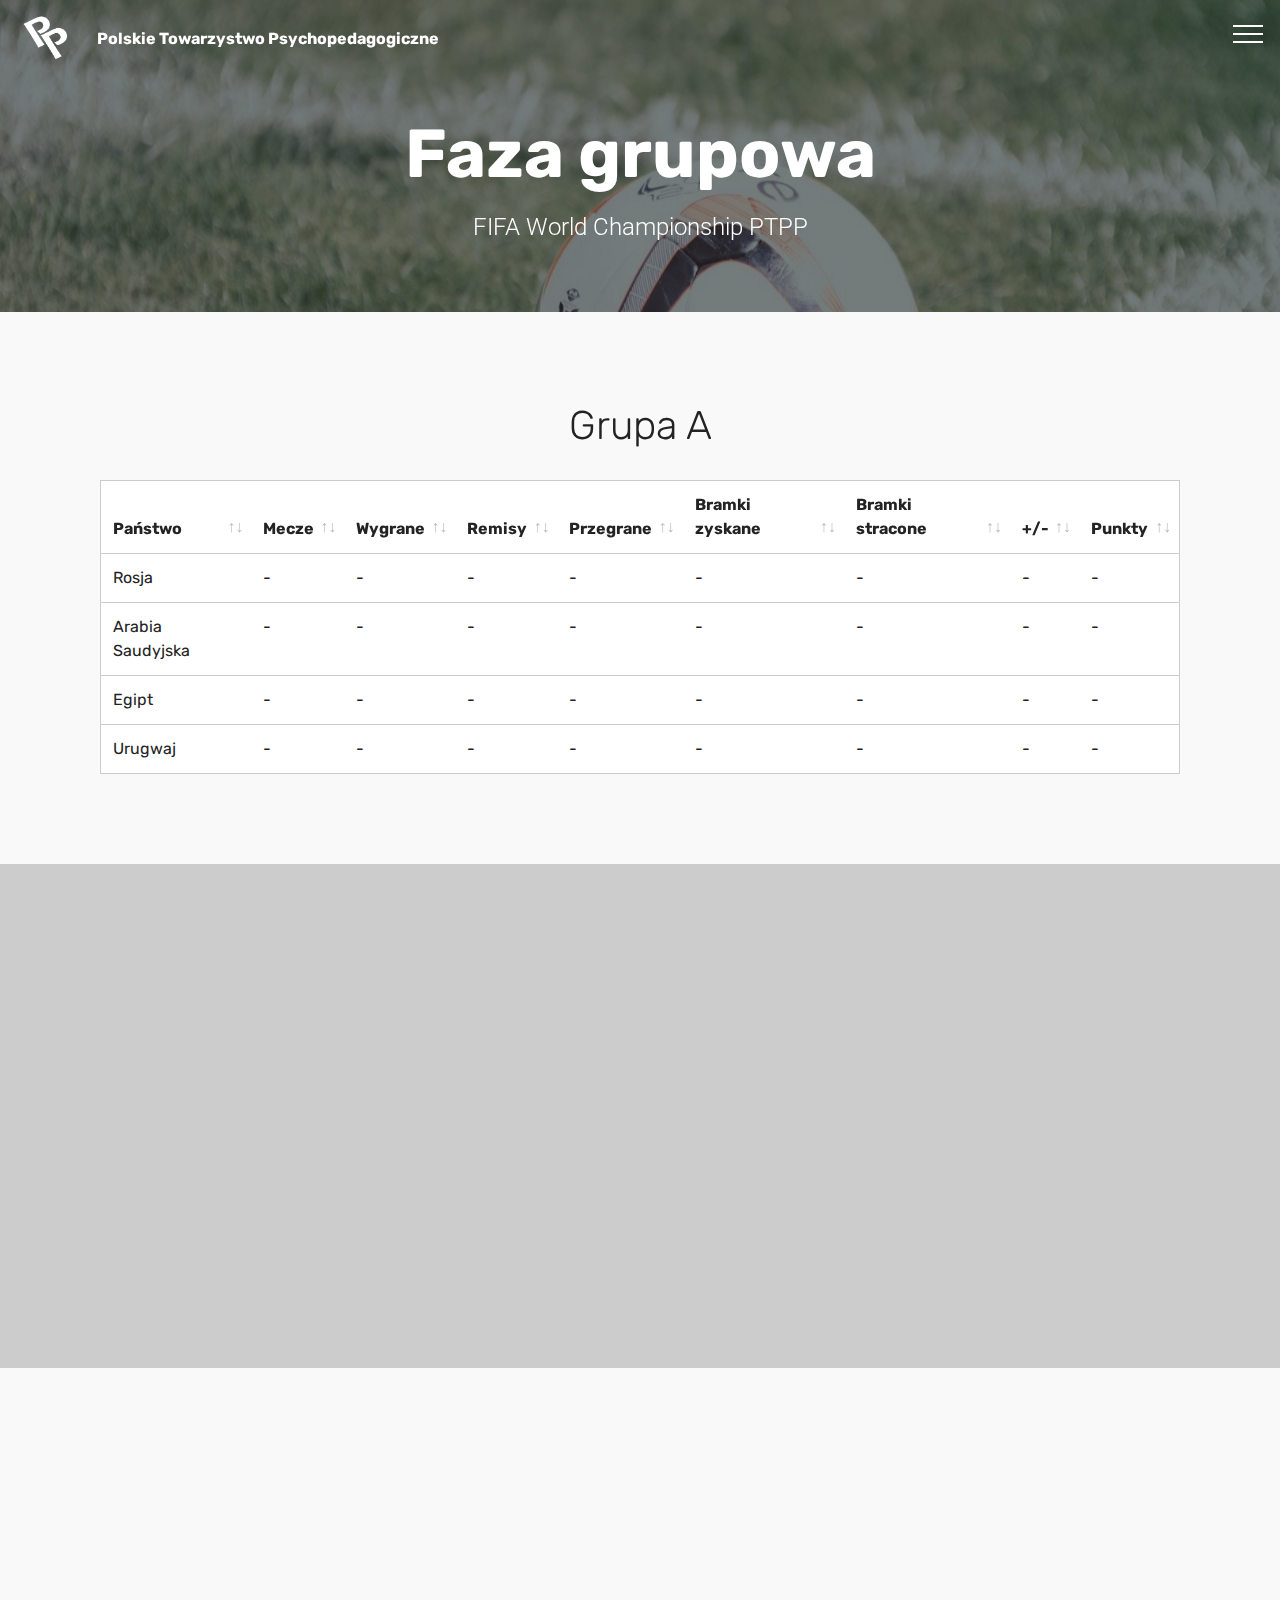
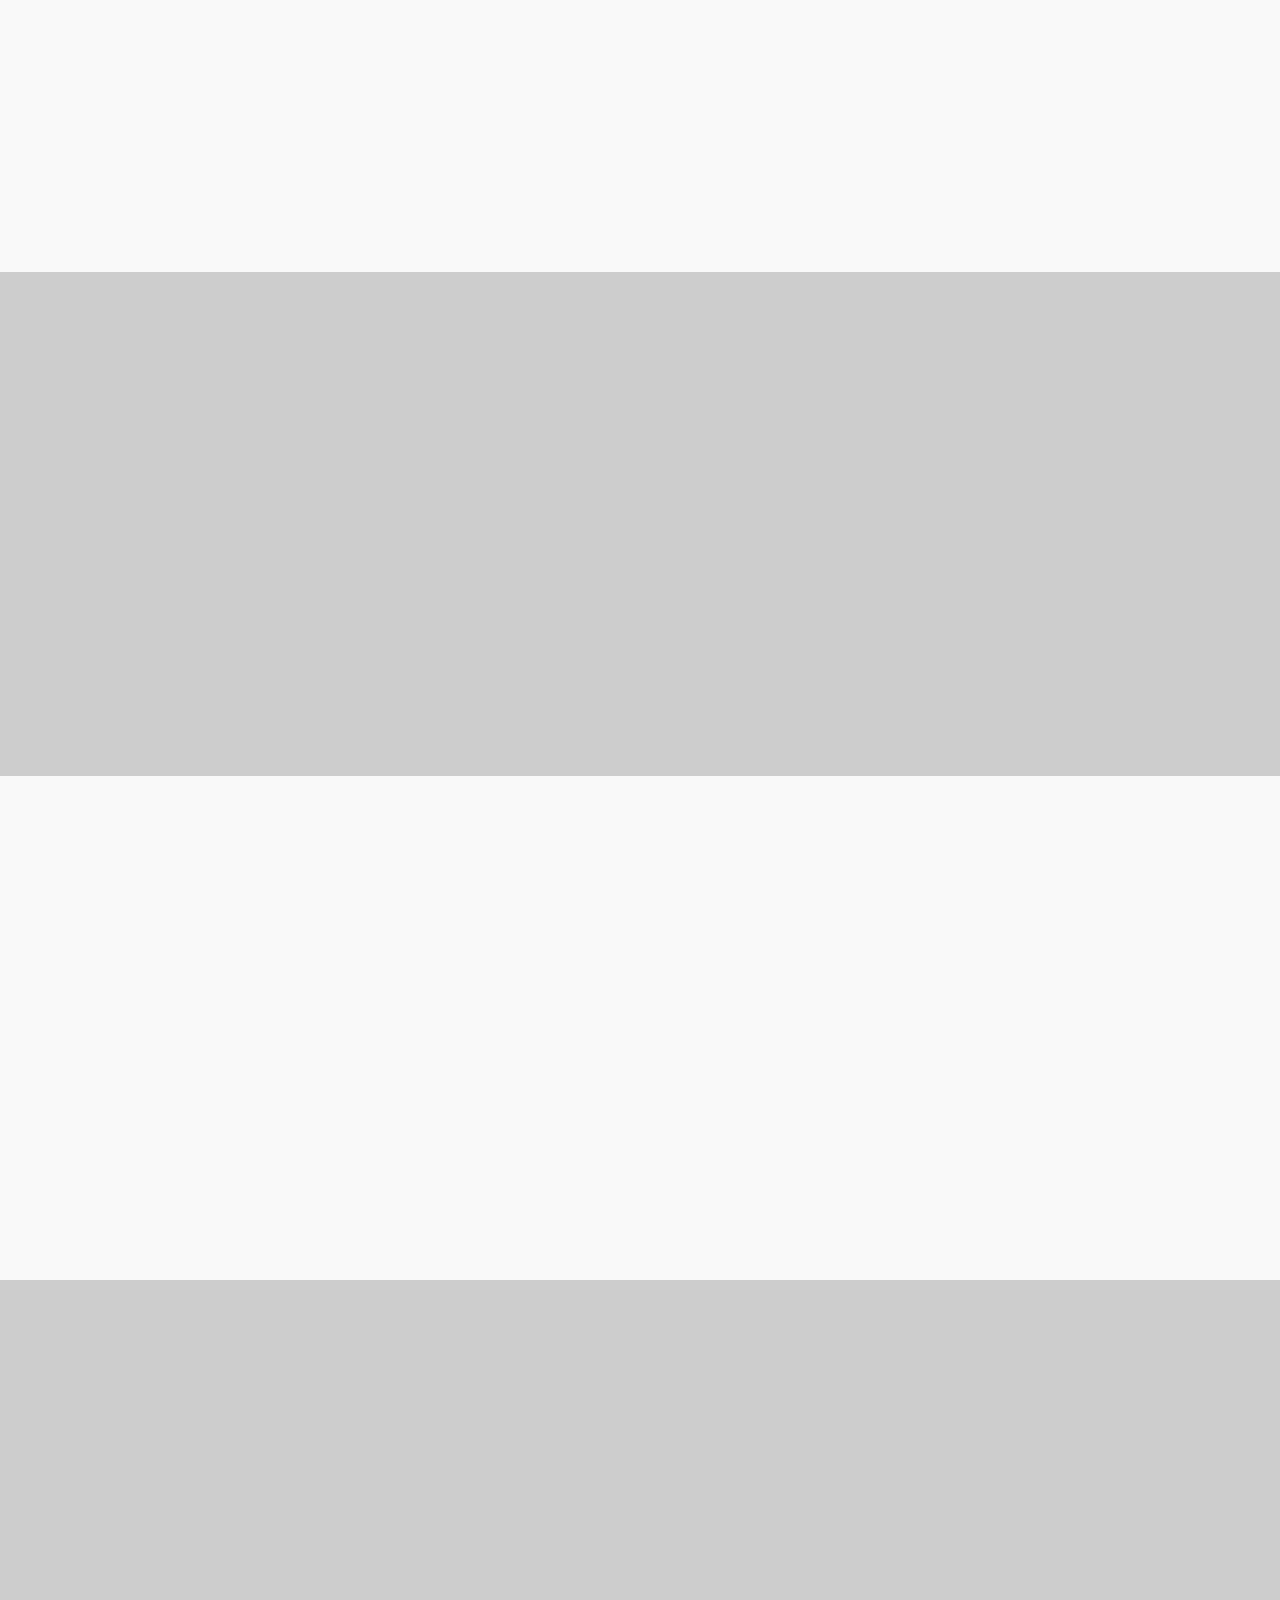
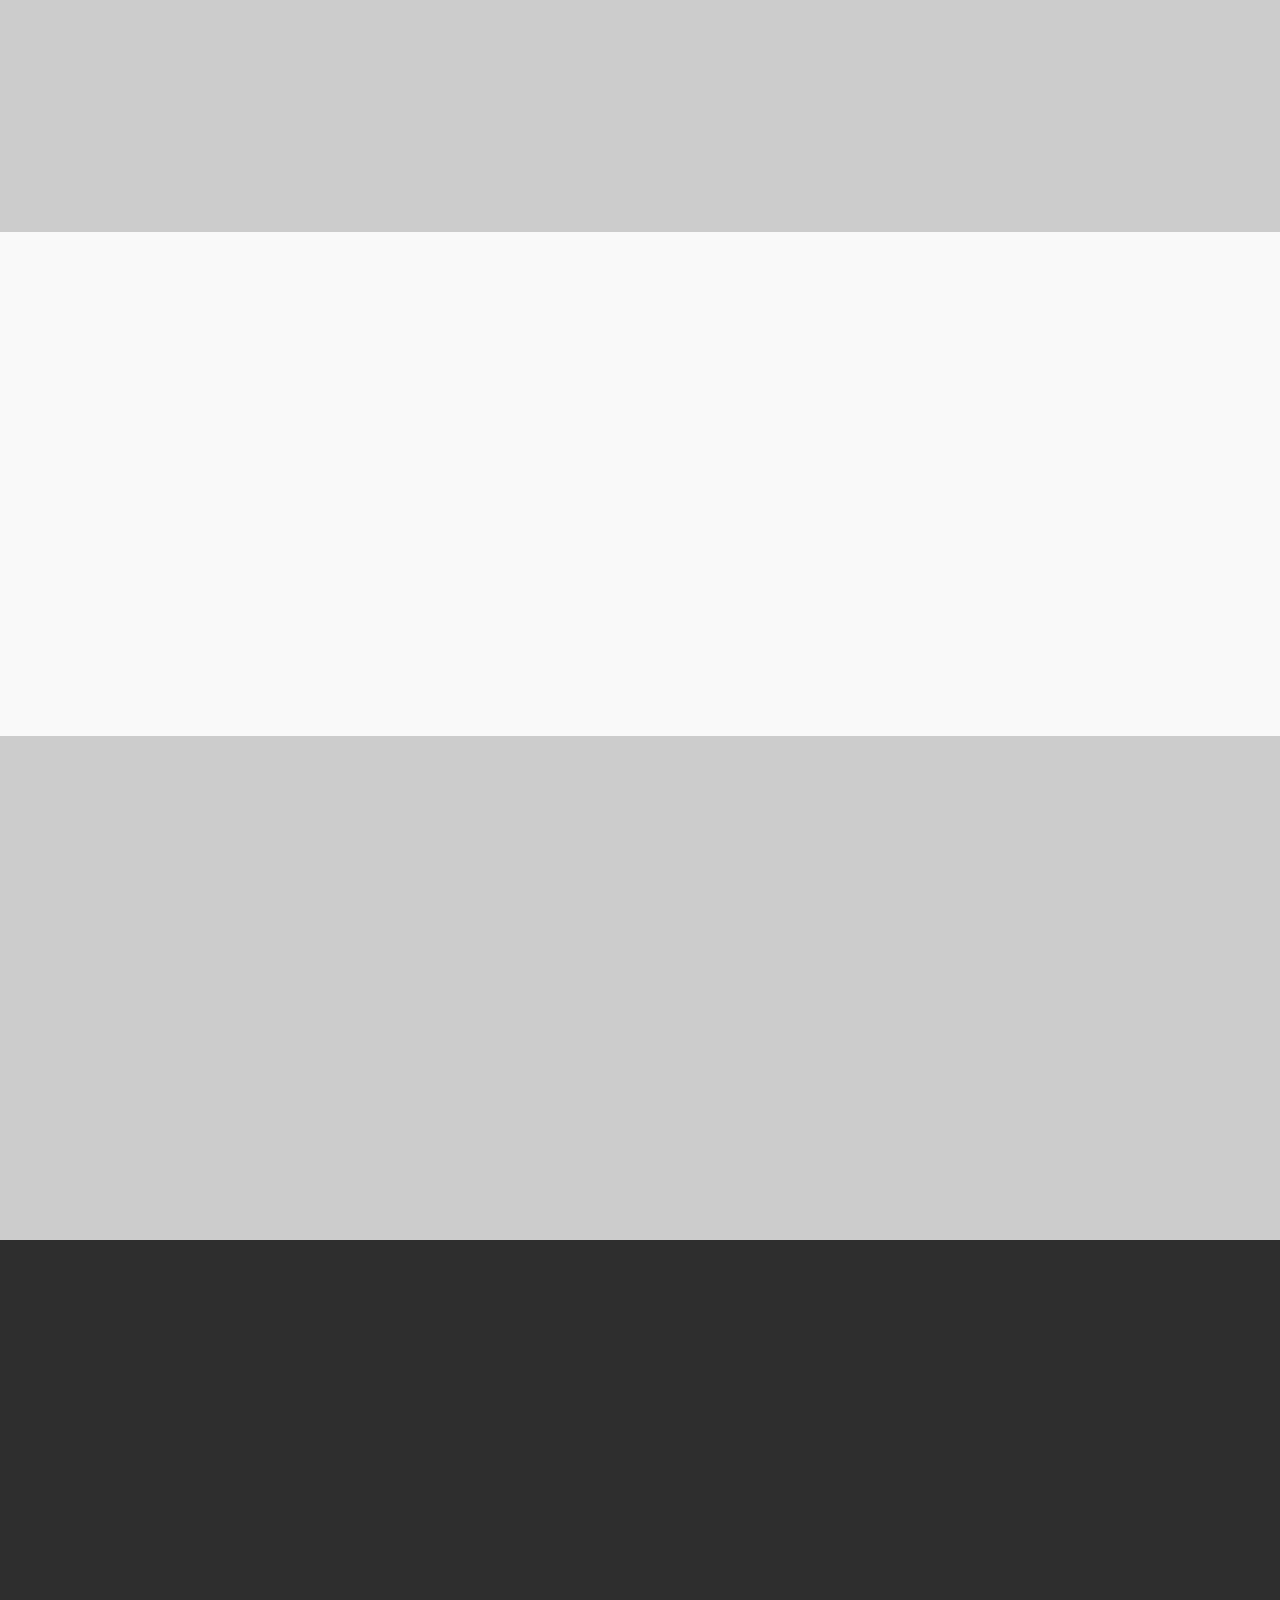
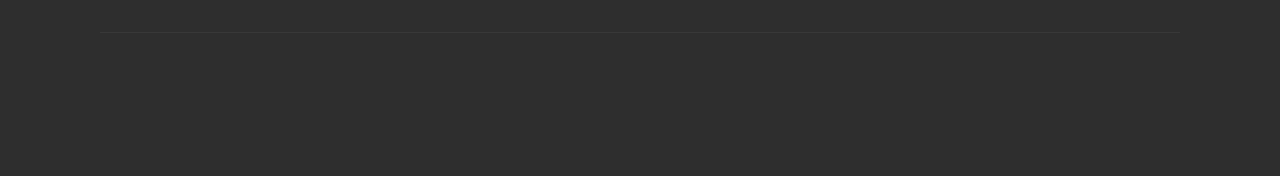
==== commit 410411f7: "Dodano odnosniki do szybkiego menu" ====
--- a/faza_grupowa.html
+++ b/faza_grupowa.html
@@ -1,24 +1,23 @@
 <!DOCTYPE html>
 <html >
 <head>
-  <!-- Site made with Mobirise Website Builder v4.5.4, https://mobirise.com -->
+  <!-- Site made with Mobirise Website Builder v4.7.2, https://mobirise.com -->
   <meta charset="UTF-8">
   <meta http-equiv="X-UA-Compatible" content="IE=edge">
-  <meta name="generator" content="Mobirise v4.5.4, mobirise.com">
+  <meta name="generator" content="Mobirise v4.7.2, mobirise.com">
   <meta name="viewport" content="width=device-width, initial-scale=1, minimum-scale=1">
   <link rel="shortcut icon" href="assets/images/untitled-2-2-127x114.png" type="image/x-icon">
   <meta name="description" content="Faza grupowa.">
   <title>Faza grupowa</title>
   <link rel="stylesheet" href="assets/web/assets/mobirise-icons/mobirise-icons.css">
   <link rel="stylesheet" href="assets/tether/tether.min.css">
-  <link rel="stylesheet" href="assets/soundcloud-plugin/style.css">
   <link rel="stylesheet" href="assets/bootstrap/css/bootstrap.min.css">
   <link rel="stylesheet" href="assets/bootstrap/css/bootstrap-grid.min.css">
   <link rel="stylesheet" href="assets/bootstrap/css/bootstrap-reboot.min.css">
+  <link rel="stylesheet" href="assets/dropdown/css/style.css">
   <link rel="stylesheet" href="assets/socicon/css/styles.css">
   <link rel="stylesheet" href="assets/animatecss/animate.min.css">
   <link rel="stylesheet" href="assets/datatables/data-tables.bootstrap4.min.css">
-  <link rel="stylesheet" href="assets/dropdown/css/style.css">
   <link rel="stylesheet" href="assets/theme/css/style.css">
   <link rel="stylesheet" href="assets/mobirise/css/mbr-additional.css" type="text/css">
   
@@ -26,22 +25,7 @@
   
 </head>
 <body>
-
-<!-- Google Analytics -->
-<!-- Global site tag (gtag.js) - Google Analytics -->
-<script async src="https://www.googletagmanager.com/gtag/js?id=UA-50260950-3"></script>
-<script>
-  window.dataLayer = window.dataLayer || [];
-  function gtag(){dataLayer.push(arguments);}
-  gtag('js', new Date());
-
-  gtag('config', 'UA-50260950-3');
-</script>
-
-<!-- /Google Analytics -->
-
-
-<section class="menu cid-qRQe0laqPJ" once="menu" id="menu1-46">
+  <section class="menu cid-qRQe0laqPJ" once="menu" id="menu1-46">
 
     
 
@@ -70,16 +54,16 @@
                     <a class="nav-link link text-white display-4" href="index.html">
                         <span class="mbri-home mbr-iconfont mbr-iconfont-btn"></span>
                         Strona główna</a>
-                </li><li class="nav-item"><a class="nav-link link text-white display-4" href="aktualnosci.html"><span class="mbri-users mbr-iconfont mbr-iconfont-btn"></span>&nbsp;Organizatorzy<br></a></li>
+                </li><li class="nav-item"><a class="nav-link link text-white display-4" href="organizatorzy.html"><span class="mbri-users mbr-iconfont mbr-iconfont-btn"></span>&nbsp;Organizatorzy<br></a></li>
                 <li class="nav-item"><a class="nav-link link text-white display-4" href="kontakt.html"><span class="mbri-mobile mbr-iconfont mbr-iconfont-btn"></span>
-                        &nbsp;Kontakt</a></li><li class="nav-item"><a class="nav-link link text-white display-4" href="kontakt.html"><span class="mbri-hearth mbr-iconfont mbr-iconfont-btn"></span>
-                        &nbsp;Patroni</a></li><li class="nav-item"><a class="nav-link link text-white display-4" href="projekty.html"><span class="mbri-numbered-list mbr-iconfont mbr-iconfont-btn"></span>&nbsp;Faza grupowa</a></li><li class="nav-item"><a class="nav-link link text-white display-4" href="kariera.html"><span class="mbri-protect mbr-iconfont mbr-iconfont-btn"></span>&nbsp;Faza pucharowa</a></li><li class="nav-item"><a class="nav-link link text-white display-4" href="page8.html"><span class="mbri-edit mbr-iconfont mbr-iconfont-btn"></span>Zapisy</a></li><li class="nav-item"><a class="nav-link link text-white display-4" href="filantrop.html"><span class="mbri-smile-face mbr-iconfont mbr-iconfont-btn"></span>Uczestnicy</a></li><li class="nav-item"><a class="nav-link link text-white display-4" href="biblioteka.html"><span class="mbri-growing-chart mbr-iconfont mbr-iconfont-btn"></span>Statystyki</a></li><li class="nav-item"><a class="nav-link link text-white display-4" href="specjalisci.html"><span class="mbri-file mbr-iconfont mbr-iconfont-btn"></span>Regulamin<br></a></li></ul>
+                        &nbsp;Kontakt</a></li><li class="nav-item"><a class="nav-link link text-white display-4" href="patroni.html"><span class="mbri-hearth mbr-iconfont mbr-iconfont-btn"></span>
+                        &nbsp;Patroni</a></li><li class="nav-item"><a class="nav-link link text-white display-4" href="faza_grupowa.html"><span class="mbri-numbered-list mbr-iconfont mbr-iconfont-btn"></span>&nbsp;Faza grupowa</a></li><li class="nav-item"><a class="nav-link link text-white display-4" href="faza_pucharowa.html"><span class="mbri-protect mbr-iconfont mbr-iconfont-btn"></span>&nbsp;Faza pucharowa</a></li><li class="nav-item"><a class="nav-link link text-white display-4" href="zapisy.html"><span class="mbri-edit mbr-iconfont mbr-iconfont-btn"></span>Zapisy</a></li><li class="nav-item"><a class="nav-link link text-white display-4" href="uczestnicy.html"><span class="mbri-smile-face mbr-iconfont mbr-iconfont-btn"></span>Uczestnicy</a></li><li class="nav-item"><a class="nav-link link text-white display-4" href="statystyki.html"><span class="mbri-growing-chart mbr-iconfont mbr-iconfont-btn"></span>Statystyki</a></li><li class="nav-item"><a class="nav-link link text-white display-4" href="regulamin.html"><span class="mbri-file mbr-iconfont mbr-iconfont-btn"></span>Regulamin<br></a></li></ul>
             
         </div>
     </nav>
 </section>
 
-<section class="engine"><a href="https://mobirise.co/c">free website maker</a></section><section class="mbr-section content5 cid-qRQe0mt8sK mbr-parallax-background" id="content5-47">
+<section class="engine"><a href="https://mobirise.me/m">free site design templates</a></section><section class="mbr-section content5 cid-qRQe0mt8sK mbr-parallax-background" id="content5-47">
 
     
 
@@ -666,12 +650,12 @@
   <script src="assets/tether/tether.min.js"></script>
   <script src="assets/bootstrap/js/bootstrap.min.js"></script>
   <script src="assets/smoothscroll/smooth-scroll.js"></script>
-  <script src="assets/touchswipe/jquery.touch-swipe.min.js"></script>
+  <script src="assets/dropdown/js/script.min.js"></script>
   <script src="assets/viewportchecker/jquery.viewportchecker.js"></script>
   <script src="assets/parallax/jarallax.min.js"></script>
   <script src="assets/datatables/jquery.data-tables.min.js"></script>
   <script src="assets/datatables/data-tables.bootstrap4.min.js"></script>
-  <script src="assets/dropdown/js/script.min.js"></script>
+  <script src="assets/touchswipe/jquery.touch-swipe.min.js"></script>
   <script src="assets/theme/js/script.js"></script>
   
   
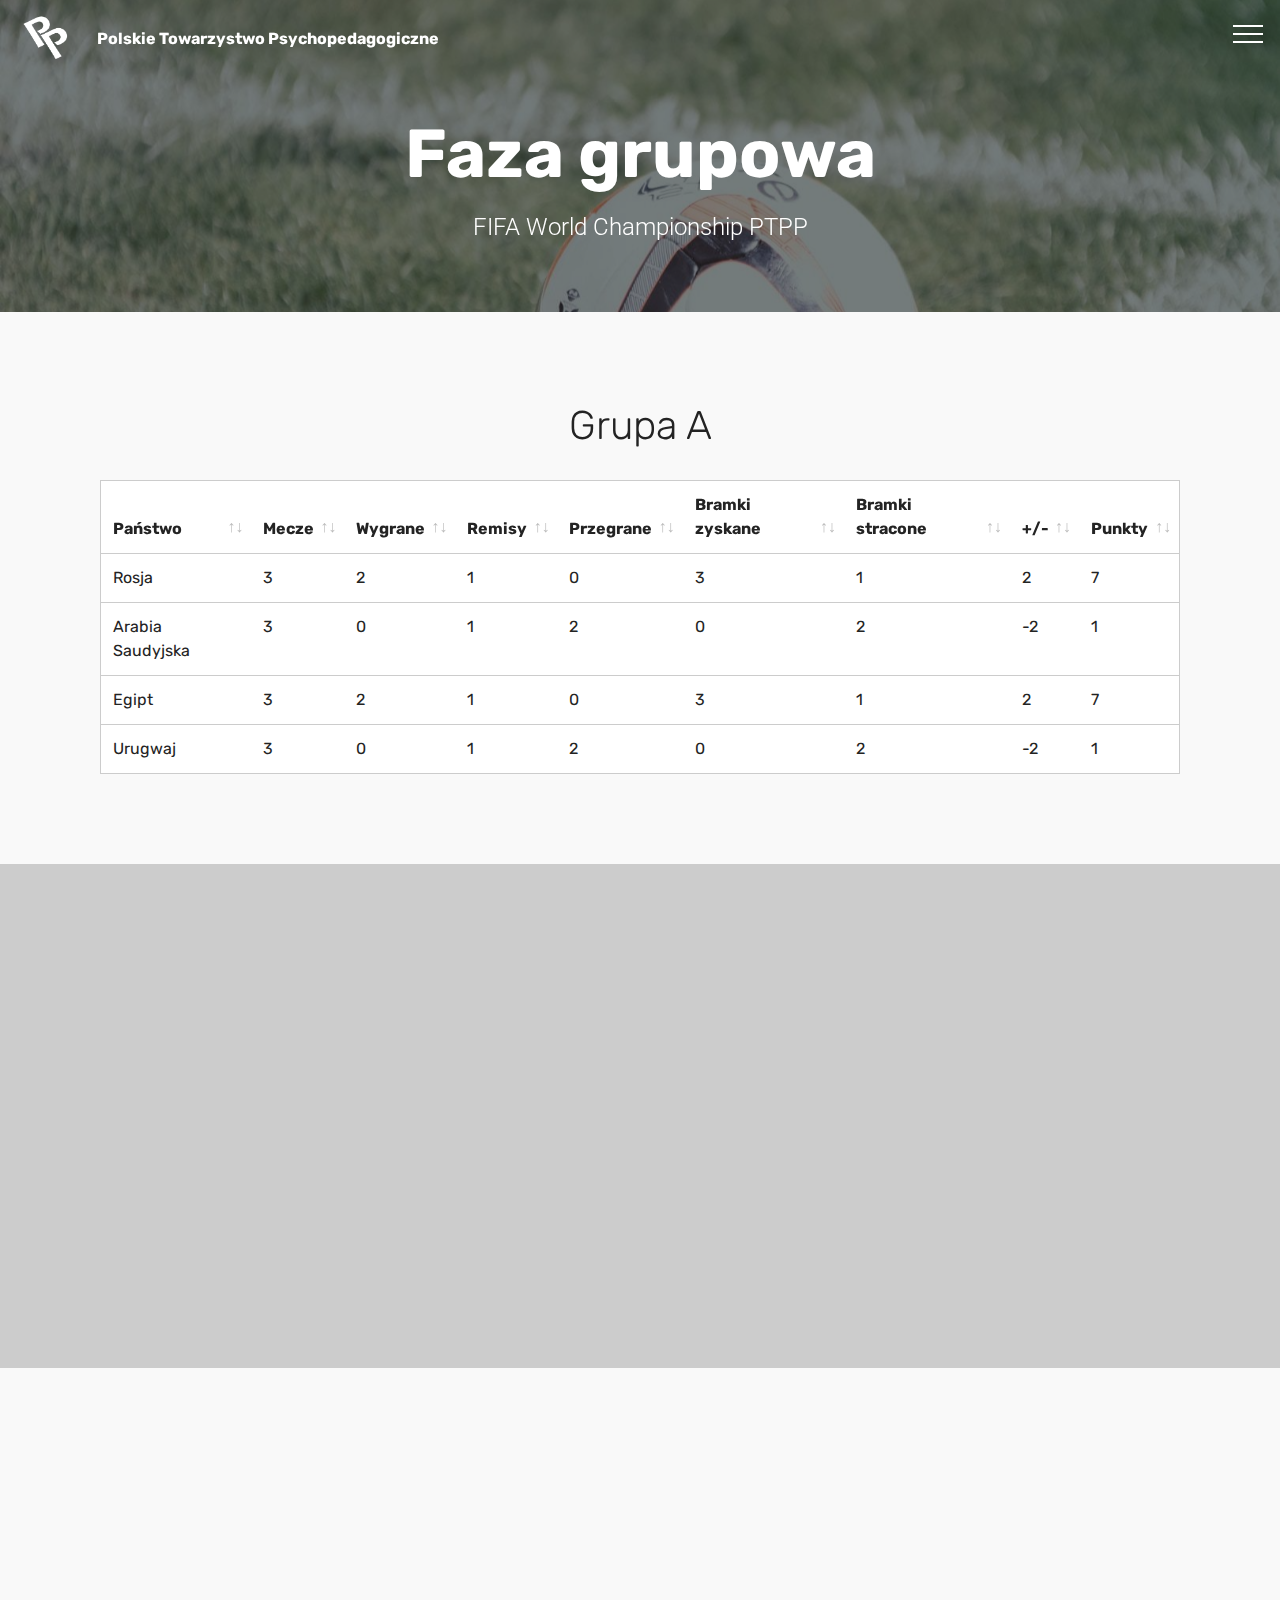
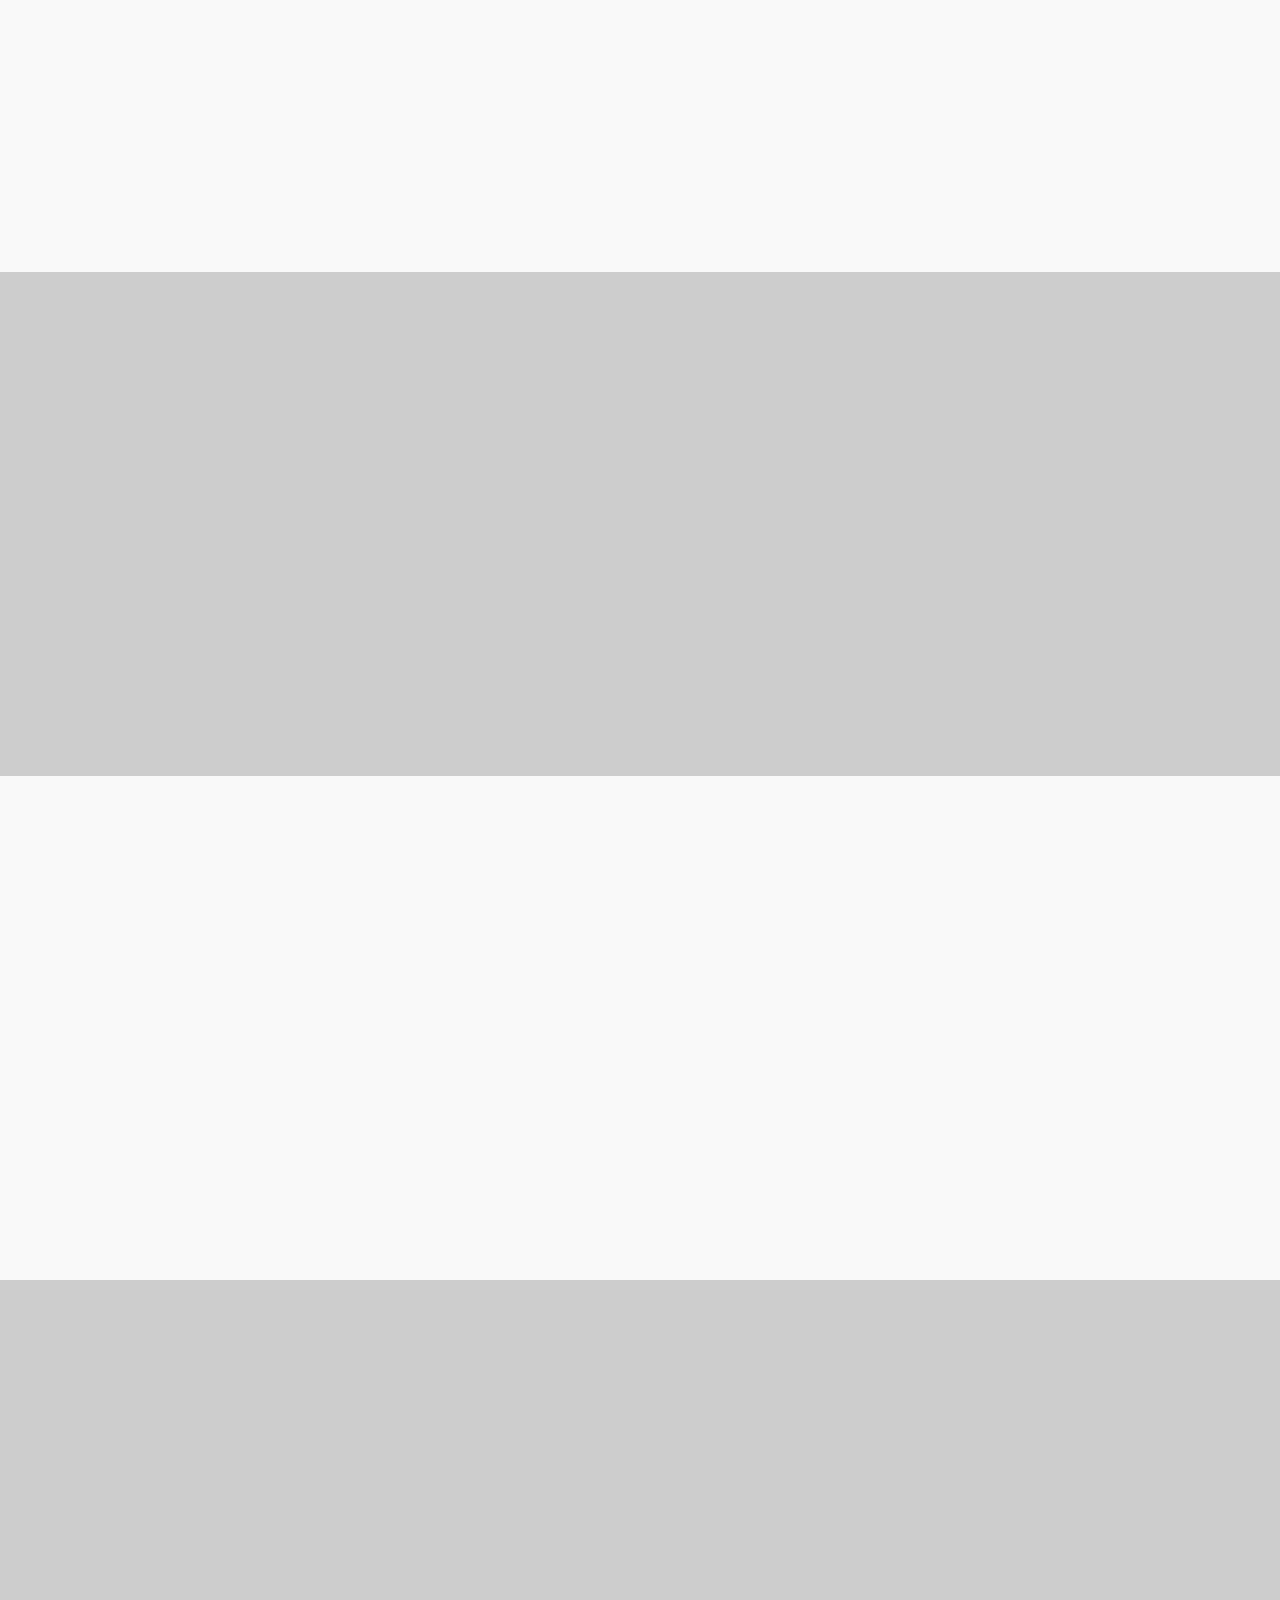
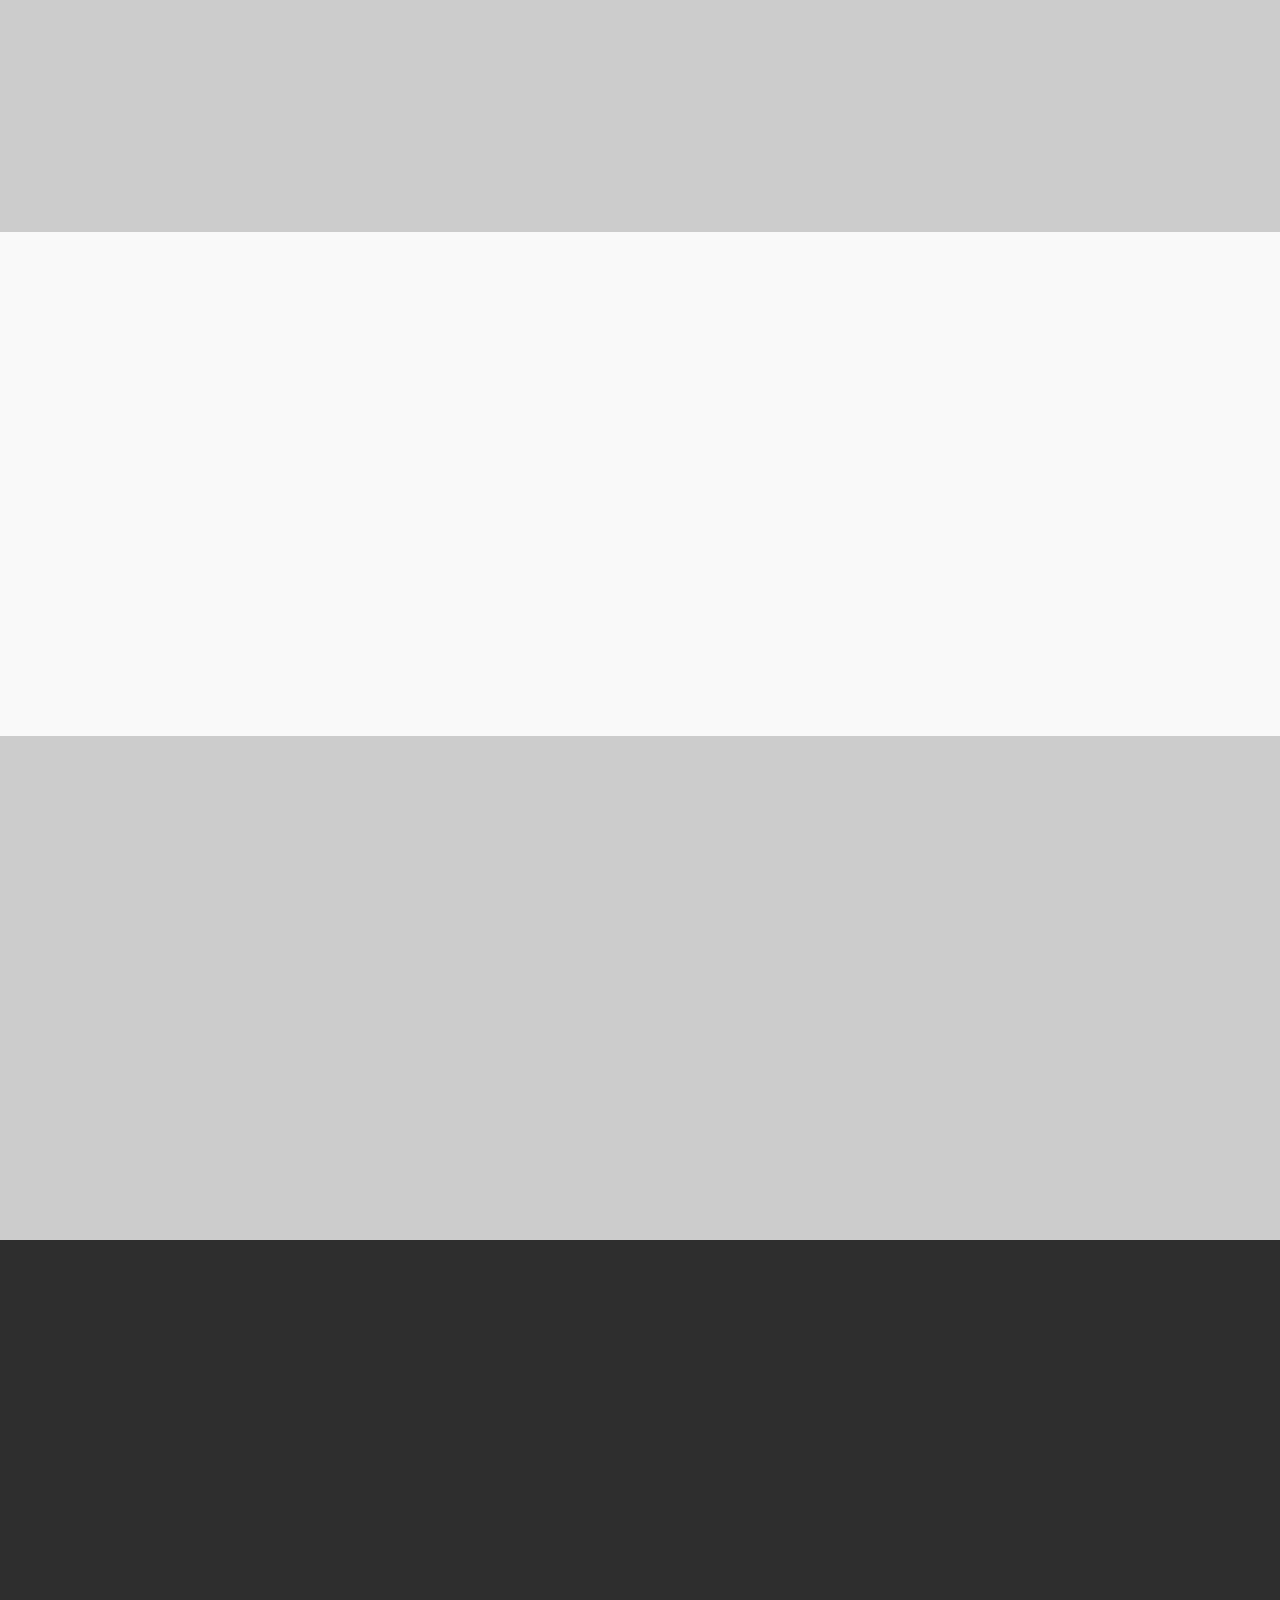
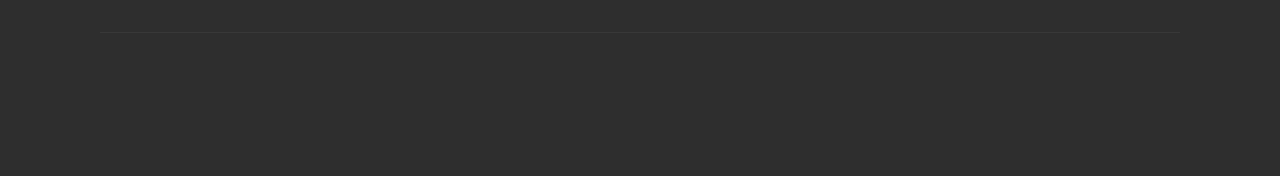
==== commit 64b12227: "Aktualizacja poturniejowa" ====
--- a/faza_grupowa.html
+++ b/faza_grupowa.html
@@ -1,10 +1,10 @@
 <!DOCTYPE html>
 <html >
 <head>
-  <!-- Site made with Mobirise Website Builder v4.7.2, https://mobirise.com -->
+  <!-- Site made with Mobirise Website Builder v4.7.8, https://mobirise.com -->
   <meta charset="UTF-8">
   <meta http-equiv="X-UA-Compatible" content="IE=edge">
-  <meta name="generator" content="Mobirise v4.7.2, mobirise.com">
+  <meta name="generator" content="Mobirise v4.7.8, mobirise.com">
   <meta name="viewport" content="width=device-width, initial-scale=1, minimum-scale=1">
   <link rel="shortcut icon" href="assets/images/untitled-2-2-127x114.png" type="image/x-icon">
   <meta name="description" content="Faza grupowa.">
@@ -57,13 +57,13 @@
                 </li><li class="nav-item"><a class="nav-link link text-white display-4" href="organizatorzy.html"><span class="mbri-users mbr-iconfont mbr-iconfont-btn"></span>&nbsp;Organizatorzy<br></a></li>
                 <li class="nav-item"><a class="nav-link link text-white display-4" href="kontakt.html"><span class="mbri-mobile mbr-iconfont mbr-iconfont-btn"></span>
                         &nbsp;Kontakt</a></li><li class="nav-item"><a class="nav-link link text-white display-4" href="patroni.html"><span class="mbri-hearth mbr-iconfont mbr-iconfont-btn"></span>
-                        &nbsp;Patroni</a></li><li class="nav-item"><a class="nav-link link text-white display-4" href="faza_grupowa.html"><span class="mbri-numbered-list mbr-iconfont mbr-iconfont-btn"></span>&nbsp;Faza grupowa</a></li><li class="nav-item"><a class="nav-link link text-white display-4" href="faza_pucharowa.html"><span class="mbri-protect mbr-iconfont mbr-iconfont-btn"></span>&nbsp;Faza pucharowa</a></li><li class="nav-item"><a class="nav-link link text-white display-4" href="zapisy.html"><span class="mbri-edit mbr-iconfont mbr-iconfont-btn"></span>Zapisy</a></li><li class="nav-item"><a class="nav-link link text-white display-4" href="uczestnicy.html"><span class="mbri-smile-face mbr-iconfont mbr-iconfont-btn"></span>Uczestnicy</a></li><li class="nav-item"><a class="nav-link link text-white display-4" href="statystyki.html"><span class="mbri-growing-chart mbr-iconfont mbr-iconfont-btn"></span>Statystyki</a></li><li class="nav-item"><a class="nav-link link text-white display-4" href="regulamin.html"><span class="mbri-file mbr-iconfont mbr-iconfont-btn"></span>Regulamin<br></a></li></ul>
+                        &nbsp;Patroni</a></li><li class="nav-item"><a class="nav-link link text-white display-4" href="faza_grupowa.html"><span class="mbri-numbered-list mbr-iconfont mbr-iconfont-btn"></span>&nbsp;Faza grupowa</a></li><li class="nav-item"><a class="nav-link link text-white display-4" href="faza_pucharowa.html"><span class="mbri-protect mbr-iconfont mbr-iconfont-btn"></span>&nbsp;Faza pucharowa</a></li><li class="nav-item"><a class="nav-link link text-white display-4" href="zapisy.html"><span class="mbri-edit mbr-iconfont mbr-iconfont-btn"></span>Zapisy (zamknięte)</a></li><li class="nav-item"><a class="nav-link link text-white display-4" href="statystyki.html"><span class="mbri-growing-chart mbr-iconfont mbr-iconfont-btn"></span>Statystyki</a></li><li class="nav-item"><a class="nav-link link text-white display-4" href="regulamin.html"><span class="mbri-file mbr-iconfont mbr-iconfont-btn"></span>Regulamin<br></a></li></ul>
             
         </div>
     </nav>
 </section>
 
-<section class="engine"><a href="https://mobirise.me/m">free site design templates</a></section><section class="mbr-section content5 cid-qRQe0mt8sK mbr-parallax-background" id="content5-47">
+<section class="engine"><a href="https://mobirise.me/y">html site templates</a></section><section class="mbr-section content5 cid-qRQe0mt8sK mbr-parallax-background" id="content5-47">
 
     
 
@@ -117,22 +117,22 @@
                 
                 
                 
-              <td class="body-item mbr-fonts-style display-7">Rosja</td><td class="body-item mbr-fonts-style display-7">-</td><td class="body-item mbr-fonts-style display-7">-</td><td class="body-item mbr-fonts-style display-7">-</td><td class="body-item mbr-fonts-style display-7">-</td><td class="body-item mbr-fonts-style display-7">-</td><td class="body-item mbr-fonts-style display-7">-</td><td class="body-item mbr-fonts-style display-7">-</td><td class="body-item mbr-fonts-style display-7">-</td></tr><tr> 
-                
-                
-                
-                
-              <td class="body-item mbr-fonts-style display-7">Arabia Saudyjska</td><td class="body-item mbr-fonts-style display-7">-</td><td class="body-item mbr-fonts-style display-7">-</td><td class="body-item mbr-fonts-style display-7">-</td><td class="body-item mbr-fonts-style display-7">-</td><td class="body-item mbr-fonts-style display-7">-</td><td class="body-item mbr-fonts-style display-7">-</td><td class="body-item mbr-fonts-style display-7">-</td><td class="body-item mbr-fonts-style display-7">-</td></tr><tr> 
-                
-                
-                
-                
-              <td class="body-item mbr-fonts-style display-7">Egipt</td><td class="body-item mbr-fonts-style display-7">-</td><td class="body-item mbr-fonts-style display-7">-</td><td class="body-item mbr-fonts-style display-7">-</td><td class="body-item mbr-fonts-style display-7">-</td><td class="body-item mbr-fonts-style display-7">-</td><td class="body-item mbr-fonts-style display-7">-</td><td class="body-item mbr-fonts-style display-7">-</td><td class="body-item mbr-fonts-style display-7">-</td></tr><tr> 
-                
-                
-                
-                
-              <td class="body-item mbr-fonts-style display-7">Urugwaj</td><td class="body-item mbr-fonts-style display-7">-</td><td class="body-item mbr-fonts-style display-7">-</td><td class="body-item mbr-fonts-style display-7">-</td><td class="body-item mbr-fonts-style display-7">-</td><td class="body-item mbr-fonts-style display-7">-</td><td class="body-item mbr-fonts-style display-7">-</td><td class="body-item mbr-fonts-style display-7">-</td><td class="body-item mbr-fonts-style display-7">-</td></tr></tbody>
+              <td class="body-item mbr-fonts-style display-7">Rosja</td><td class="body-item mbr-fonts-style display-7">3</td><td class="body-item mbr-fonts-style display-7">2</td><td class="body-item mbr-fonts-style display-7">1</td><td class="body-item mbr-fonts-style display-7">0</td><td class="body-item mbr-fonts-style display-7">3</td><td class="body-item mbr-fonts-style display-7">1</td><td class="body-item mbr-fonts-style display-7">2</td><td class="body-item mbr-fonts-style display-7">7</td></tr><tr> 
+                
+                
+                
+                
+              <td class="body-item mbr-fonts-style display-7">Arabia Saudyjska</td><td class="body-item mbr-fonts-style display-7">3</td><td class="body-item mbr-fonts-style display-7">0</td><td class="body-item mbr-fonts-style display-7">1</td><td class="body-item mbr-fonts-style display-7">2</td><td class="body-item mbr-fonts-style display-7">0</td><td class="body-item mbr-fonts-style display-7">2</td><td class="body-item mbr-fonts-style display-7">-2</td><td class="body-item mbr-fonts-style display-7">1</td></tr><tr> 
+                
+                
+                
+                
+              <td class="body-item mbr-fonts-style display-7">Egipt</td><td class="body-item mbr-fonts-style display-7">3</td><td class="body-item mbr-fonts-style display-7">2</td><td class="body-item mbr-fonts-style display-7">1</td><td class="body-item mbr-fonts-style display-7">0</td><td class="body-item mbr-fonts-style display-7">3</td><td class="body-item mbr-fonts-style display-7">1</td><td class="body-item mbr-fonts-style display-7">2</td><td class="body-item mbr-fonts-style display-7">7</td></tr><tr> 
+                
+                
+                
+                
+              <td class="body-item mbr-fonts-style display-7">Urugwaj</td><td class="body-item mbr-fonts-style display-7">3</td><td class="body-item mbr-fonts-style display-7">0</td><td class="body-item mbr-fonts-style display-7">1</td><td class="body-item mbr-fonts-style display-7">2</td><td class="body-item mbr-fonts-style display-7">0</td><td class="body-item mbr-fonts-style display-7">2</td><td class="body-item mbr-fonts-style display-7">-2</td><td class="body-item mbr-fonts-style display-7">1</td></tr></tbody>
           </table>
         </div>
         <div class="container table-info-container">
@@ -177,22 +177,22 @@
                 
                 
                 
-              <td class="body-item mbr-fonts-style display-7">Portugalia</td><td class="body-item mbr-fonts-style display-7">-</td><td class="body-item mbr-fonts-style display-7">-</td><td class="body-item mbr-fonts-style display-7">-</td><td class="body-item mbr-fonts-style display-7">-</td><td class="body-item mbr-fonts-style display-7">-</td><td class="body-item mbr-fonts-style display-7">-</td><td class="body-item mbr-fonts-style display-7">-</td><td class="body-item mbr-fonts-style display-7">-</td></tr><tr> 
-                
-                
-                
-                
-              <td class="body-item mbr-fonts-style display-7">Hiszpania</td><td class="body-item mbr-fonts-style display-7">-</td><td class="body-item mbr-fonts-style display-7">-</td><td class="body-item mbr-fonts-style display-7">-</td><td class="body-item mbr-fonts-style display-7">-</td><td class="body-item mbr-fonts-style display-7">-</td><td class="body-item mbr-fonts-style display-7">-</td><td class="body-item mbr-fonts-style display-7">-</td><td class="body-item mbr-fonts-style display-7">-</td></tr><tr> 
-                
-                
-                
-                
-              <td class="body-item mbr-fonts-style display-7">Maroko</td><td class="body-item mbr-fonts-style display-7">-</td><td class="body-item mbr-fonts-style display-7">-</td><td class="body-item mbr-fonts-style display-7">-</td><td class="body-item mbr-fonts-style display-7">-</td><td class="body-item mbr-fonts-style display-7">-</td><td class="body-item mbr-fonts-style display-7">-</td><td class="body-item mbr-fonts-style display-7">-</td><td class="body-item mbr-fonts-style display-7">-</td></tr><tr> 
-                
-                
-                
-                
-              <td class="body-item mbr-fonts-style display-7">Iran</td><td class="body-item mbr-fonts-style display-7">-</td><td class="body-item mbr-fonts-style display-7">-</td><td class="body-item mbr-fonts-style display-7">-</td><td class="body-item mbr-fonts-style display-7">-</td><td class="body-item mbr-fonts-style display-7">-</td><td class="body-item mbr-fonts-style display-7">-</td><td class="body-item mbr-fonts-style display-7">-</td><td class="body-item mbr-fonts-style display-7">-</td></tr></tbody>
+              <td class="body-item mbr-fonts-style display-7">Portugalia</td><td class="body-item mbr-fonts-style display-7">3</td><td class="body-item mbr-fonts-style display-7">0</td><td class="body-item mbr-fonts-style display-7">1</td><td class="body-item mbr-fonts-style display-7">2</td><td class="body-item mbr-fonts-style display-7">0</td><td class="body-item mbr-fonts-style display-7">2</td><td class="body-item mbr-fonts-style display-7">-2</td><td class="body-item mbr-fonts-style display-7">1</td></tr><tr> 
+                
+                
+                
+                
+              <td class="body-item mbr-fonts-style display-7">Hiszpania</td><td class="body-item mbr-fonts-style display-7">3</td><td class="body-item mbr-fonts-style display-7">2</td><td class="body-item mbr-fonts-style display-7">1</td><td class="body-item mbr-fonts-style display-7">0</td><td class="body-item mbr-fonts-style display-7">2</td><td class="body-item mbr-fonts-style display-7">0</td><td class="body-item mbr-fonts-style display-7">2</td><td class="body-item mbr-fonts-style display-7">7</td></tr><tr> 
+                
+                
+                
+                
+              <td class="body-item mbr-fonts-style display-7">Maroko</td><td class="body-item mbr-fonts-style display-7">3</td><td class="body-item mbr-fonts-style display-7">0</td><td class="body-item mbr-fonts-style display-7">1</td><td class="body-item mbr-fonts-style display-7">2</td><td class="body-item mbr-fonts-style display-7">0</td><td class="body-item mbr-fonts-style display-7">2</td><td class="body-item mbr-fonts-style display-7">-2</td><td class="body-item mbr-fonts-style display-7">1</td></tr><tr> 
+                
+                
+                
+                
+              <td class="body-item mbr-fonts-style display-7">Iran</td><td class="body-item mbr-fonts-style display-7">3</td><td class="body-item mbr-fonts-style display-7">2</td><td class="body-item mbr-fonts-style display-7">1</td><td class="body-item mbr-fonts-style display-7">0</td><td class="body-item mbr-fonts-style display-7">2</td><td class="body-item mbr-fonts-style display-7">0</td><td class="body-item mbr-fonts-style display-7">2</td><td class="body-item mbr-fonts-style display-7">7</td></tr></tbody>
           </table>
         </div>
         <div class="container table-info-container">
@@ -237,22 +237,22 @@
                 
                 
                 
-              <td class="body-item mbr-fonts-style display-7">Francja</td><td class="body-item mbr-fonts-style display-7">-</td><td class="body-item mbr-fonts-style display-7">-</td><td class="body-item mbr-fonts-style display-7">-</td><td class="body-item mbr-fonts-style display-7">-</td><td class="body-item mbr-fonts-style display-7">-</td><td class="body-item mbr-fonts-style display-7">-</td><td class="body-item mbr-fonts-style display-7">-</td><td class="body-item mbr-fonts-style display-7">-</td></tr><tr> 
-                
-                
-                
-                
-              <td class="body-item mbr-fonts-style display-7">Australia</td><td class="body-item mbr-fonts-style display-7">-</td><td class="body-item mbr-fonts-style display-7">-</td><td class="body-item mbr-fonts-style display-7">-</td><td class="body-item mbr-fonts-style display-7">-</td><td class="body-item mbr-fonts-style display-7">-</td><td class="body-item mbr-fonts-style display-7">-</td><td class="body-item mbr-fonts-style display-7">-</td><td class="body-item mbr-fonts-style display-7">-</td></tr><tr> 
-                
-                
-                
-                
-              <td class="body-item mbr-fonts-style display-7">Peru</td><td class="body-item mbr-fonts-style display-7">-</td><td class="body-item mbr-fonts-style display-7">-</td><td class="body-item mbr-fonts-style display-7">-</td><td class="body-item mbr-fonts-style display-7">-</td><td class="body-item mbr-fonts-style display-7">-</td><td class="body-item mbr-fonts-style display-7">-</td><td class="body-item mbr-fonts-style display-7">-</td><td class="body-item mbr-fonts-style display-7">-</td></tr><tr> 
-                
-                
-                
-                
-              <td class="body-item mbr-fonts-style display-7">Dania</td><td class="body-item mbr-fonts-style display-7">-</td><td class="body-item mbr-fonts-style display-7">-</td><td class="body-item mbr-fonts-style display-7">-</td><td class="body-item mbr-fonts-style display-7">-</td><td class="body-item mbr-fonts-style display-7">-</td><td class="body-item mbr-fonts-style display-7">-</td><td class="body-item mbr-fonts-style display-7">-</td><td class="body-item mbr-fonts-style display-7">-</td></tr></tbody>
+              <td class="body-item mbr-fonts-style display-7">Francja</td><td class="body-item mbr-fonts-style display-7">3</td><td class="body-item mbr-fonts-style display-7">2</td><td class="body-item mbr-fonts-style display-7">0</td><td class="body-item mbr-fonts-style display-7">1</td><td class="body-item mbr-fonts-style display-7">2</td><td class="body-item mbr-fonts-style display-7">3</td><td class="body-item mbr-fonts-style display-7">-1</td><td class="body-item mbr-fonts-style display-7">6</td></tr><tr> 
+                
+                
+                
+                
+              <td class="body-item mbr-fonts-style display-7">Australia</td><td class="body-item mbr-fonts-style display-7">3</td><td class="body-item mbr-fonts-style display-7">0</td><td class="body-item mbr-fonts-style display-7">1</td><td class="body-item mbr-fonts-style display-7">2</td><td class="body-item mbr-fonts-style display-7">0</td><td class="body-item mbr-fonts-style display-7">2</td><td class="body-item mbr-fonts-style display-7">-2</td><td class="body-item mbr-fonts-style display-7">1</td></tr><tr> 
+                
+                
+                
+                
+              <td class="body-item mbr-fonts-style display-7">Peru</td><td class="body-item mbr-fonts-style display-7">3</td><td class="body-item mbr-fonts-style display-7">3</td><td class="body-item mbr-fonts-style display-7">0</td><td class="body-item mbr-fonts-style display-7">0</td><td class="body-item mbr-fonts-style display-7">5</td><td class="body-item mbr-fonts-style display-7">0</td><td class="body-item mbr-fonts-style display-7">5</td><td class="body-item mbr-fonts-style display-7">9</td></tr><tr> 
+                
+                
+                
+                
+              <td class="body-item mbr-fonts-style display-7">Dania</td><td class="body-item mbr-fonts-style display-7">3</td><td class="body-item mbr-fonts-style display-7">0</td><td class="body-item mbr-fonts-style display-7">1</td><td class="body-item mbr-fonts-style display-7">2</td><td class="body-item mbr-fonts-style display-7">0</td><td class="body-item mbr-fonts-style display-7">2</td><td class="body-item mbr-fonts-style display-7">-2</td><td class="body-item mbr-fonts-style display-7">1</td></tr></tbody>
           </table>
         </div>
         <div class="container table-info-container">
@@ -297,22 +297,22 @@
                 
                 
                 
-              <td class="body-item mbr-fonts-style display-7">Argentyna</td><td class="body-item mbr-fonts-style display-7">-</td><td class="body-item mbr-fonts-style display-7">-</td><td class="body-item mbr-fonts-style display-7">-</td><td class="body-item mbr-fonts-style display-7">-</td><td class="body-item mbr-fonts-style display-7">-</td><td class="body-item mbr-fonts-style display-7">-</td><td class="body-item mbr-fonts-style display-7">-</td><td class="body-item mbr-fonts-style display-7">-</td></tr><tr> 
-                
-                
-                
-                
-              <td class="body-item mbr-fonts-style display-7">Islandia</td><td class="body-item mbr-fonts-style display-7">-</td><td class="body-item mbr-fonts-style display-7">-</td><td class="body-item mbr-fonts-style display-7">-</td><td class="body-item mbr-fonts-style display-7">-</td><td class="body-item mbr-fonts-style display-7">-</td><td class="body-item mbr-fonts-style display-7">-</td><td class="body-item mbr-fonts-style display-7">-</td><td class="body-item mbr-fonts-style display-7">-</td></tr><tr> 
-                
-                
-                
-                
-              <td class="body-item mbr-fonts-style display-7">Chorwacja</td><td class="body-item mbr-fonts-style display-7">-</td><td class="body-item mbr-fonts-style display-7">-</td><td class="body-item mbr-fonts-style display-7">-</td><td class="body-item mbr-fonts-style display-7">-</td><td class="body-item mbr-fonts-style display-7">-</td><td class="body-item mbr-fonts-style display-7">-</td><td class="body-item mbr-fonts-style display-7">-</td><td class="body-item mbr-fonts-style display-7">-</td></tr><tr> 
-                
-                
-                
-                
-              <td class="body-item mbr-fonts-style display-7">Nigeria</td><td class="body-item mbr-fonts-style display-7">-</td><td class="body-item mbr-fonts-style display-7">-</td><td class="body-item mbr-fonts-style display-7">-</td><td class="body-item mbr-fonts-style display-7">-</td><td class="body-item mbr-fonts-style display-7">-</td><td class="body-item mbr-fonts-style display-7">-</td><td class="body-item mbr-fonts-style display-7">-</td><td class="body-item mbr-fonts-style display-7">-</td></tr></tbody>
+              <td class="body-item mbr-fonts-style display-7">Argentyna</td><td class="body-item mbr-fonts-style display-7">3</td><td class="body-item mbr-fonts-style display-7">0</td><td class="body-item mbr-fonts-style display-7">1</td><td class="body-item mbr-fonts-style display-7">2</td><td class="body-item mbr-fonts-style display-7">0</td><td class="body-item mbr-fonts-style display-7">2</td><td class="body-item mbr-fonts-style display-7">-2</td><td class="body-item mbr-fonts-style display-7">1</td></tr><tr> 
+                
+                
+                
+                
+              <td class="body-item mbr-fonts-style display-7">Islandia</td><td class="body-item mbr-fonts-style display-7">3</td><td class="body-item mbr-fonts-style display-7">0</td><td class="body-item mbr-fonts-style display-7">1</td><td class="body-item mbr-fonts-style display-7">2</td><td class="body-item mbr-fonts-style display-7">0</td><td class="body-item mbr-fonts-style display-7">2</td><td class="body-item mbr-fonts-style display-7">-2</td><td class="body-item mbr-fonts-style display-7">1</td></tr><tr> 
+                
+                
+                
+                
+              <td class="body-item mbr-fonts-style display-7">Chorwacja</td><td class="body-item mbr-fonts-style display-7">3</td><td class="body-item mbr-fonts-style display-7">2</td><td class="body-item mbr-fonts-style display-7">0</td><td class="body-item mbr-fonts-style display-7">1</td><td class="body-item mbr-fonts-style display-7">2</td><td class="body-item mbr-fonts-style display-7">2</td><td class="body-item mbr-fonts-style display-7">0</td><td class="body-item mbr-fonts-style display-7">6</td></tr><tr> 
+                
+                
+                
+                
+              <td class="body-item mbr-fonts-style display-7">Nigeria</td><td class="body-item mbr-fonts-style display-7">3</td><td class="body-item mbr-fonts-style display-7">3</td><td class="body-item mbr-fonts-style display-7">0</td><td class="body-item mbr-fonts-style display-7">0</td><td class="body-item mbr-fonts-style display-7">4</td><td class="body-item mbr-fonts-style display-7">0</td><td class="body-item mbr-fonts-style display-7">4</td><td class="body-item mbr-fonts-style display-7">9</td></tr></tbody>
           </table>
         </div>
         <div class="container table-info-container">
@@ -357,22 +357,22 @@
                 
                 
                 
-              <td class="body-item mbr-fonts-style display-7">Brazylia</td><td class="body-item mbr-fonts-style display-7">-</td><td class="body-item mbr-fonts-style display-7">-</td><td class="body-item mbr-fonts-style display-7">-</td><td class="body-item mbr-fonts-style display-7">-</td><td class="body-item mbr-fonts-style display-7">-</td><td class="body-item mbr-fonts-style display-7">-</td><td class="body-item mbr-fonts-style display-7">-</td><td class="body-item mbr-fonts-style display-7">-</td></tr><tr> 
-                
-                
-                
-                
-              <td class="body-item mbr-fonts-style display-7">Szwajcaria</td><td class="body-item mbr-fonts-style display-7">-</td><td class="body-item mbr-fonts-style display-7">-</td><td class="body-item mbr-fonts-style display-7">-</td><td class="body-item mbr-fonts-style display-7">-</td><td class="body-item mbr-fonts-style display-7">-</td><td class="body-item mbr-fonts-style display-7">-</td><td class="body-item mbr-fonts-style display-7">-</td><td class="body-item mbr-fonts-style display-7">-</td></tr><tr> 
-                
-                
-                
-                
-              <td class="body-item mbr-fonts-style display-7">Kostaryka</td><td class="body-item mbr-fonts-style display-7">-</td><td class="body-item mbr-fonts-style display-7">-</td><td class="body-item mbr-fonts-style display-7">-</td><td class="body-item mbr-fonts-style display-7">-</td><td class="body-item mbr-fonts-style display-7">-</td><td class="body-item mbr-fonts-style display-7">-</td><td class="body-item mbr-fonts-style display-7">-</td><td class="body-item mbr-fonts-style display-7">-</td></tr><tr> 
-                
-                
-                
-                
-              <td class="body-item mbr-fonts-style display-7">Serbia</td><td class="body-item mbr-fonts-style display-7">-</td><td class="body-item mbr-fonts-style display-7">-</td><td class="body-item mbr-fonts-style display-7">-</td><td class="body-item mbr-fonts-style display-7">-</td><td class="body-item mbr-fonts-style display-7">-</td><td class="body-item mbr-fonts-style display-7">-</td><td class="body-item mbr-fonts-style display-7">-</td><td class="body-item mbr-fonts-style display-7">-</td></tr></tbody>
+              <td class="body-item mbr-fonts-style display-7">Brazylia</td><td class="body-item mbr-fonts-style display-7">3</td><td class="body-item mbr-fonts-style display-7">2</td><td class="body-item mbr-fonts-style display-7">0</td><td class="body-item mbr-fonts-style display-7">1</td><td class="body-item mbr-fonts-style display-7">4</td><td class="body-item mbr-fonts-style display-7">3</td><td class="body-item mbr-fonts-style display-7">1</td><td class="body-item mbr-fonts-style display-7">6</td></tr><tr> 
+                
+                
+                
+                
+              <td class="body-item mbr-fonts-style display-7">Szwajcaria</td><td class="body-item mbr-fonts-style display-7">3</td><td class="body-item mbr-fonts-style display-7">3</td><td class="body-item mbr-fonts-style display-7">0</td><td class="body-item mbr-fonts-style display-7">0</td><td class="body-item mbr-fonts-style display-7">5</td><td class="body-item mbr-fonts-style display-7">2</td><td class="body-item mbr-fonts-style display-7">3</td><td class="body-item mbr-fonts-style display-7">9</td></tr><tr> 
+                
+                
+                
+                
+              <td class="body-item mbr-fonts-style display-7">Kostaryka</td><td class="body-item mbr-fonts-style display-7">3</td><td class="body-item mbr-fonts-style display-7">0</td><td class="body-item mbr-fonts-style display-7">1</td><td class="body-item mbr-fonts-style display-7">2</td><td class="body-item mbr-fonts-style display-7">0</td><td class="body-item mbr-fonts-style display-7">2</td><td class="body-item mbr-fonts-style display-7">-2</td><td class="body-item mbr-fonts-style display-7">1</td></tr><tr> 
+                
+                
+                
+                
+              <td class="body-item mbr-fonts-style display-7">Serbia</td><td class="body-item mbr-fonts-style display-7">3</td><td class="body-item mbr-fonts-style display-7">0</td><td class="body-item mbr-fonts-style display-7">1</td><td class="body-item mbr-fonts-style display-7">2</td><td class="body-item mbr-fonts-style display-7">0</td><td class="body-item mbr-fonts-style display-7">2</td><td class="body-item mbr-fonts-style display-7">-2</td><td class="body-item mbr-fonts-style display-7">1</td></tr></tbody>
           </table>
         </div>
         <div class="container table-info-container">
@@ -417,22 +417,22 @@
                 
                 
                 
-              <td class="body-item mbr-fonts-style display-7">Niemcy</td><td class="body-item mbr-fonts-style display-7">-</td><td class="body-item mbr-fonts-style display-7">-</td><td class="body-item mbr-fonts-style display-7">-</td><td class="body-item mbr-fonts-style display-7">-</td><td class="body-item mbr-fonts-style display-7">-</td><td class="body-item mbr-fonts-style display-7">-</td><td class="body-item mbr-fonts-style display-7">-</td><td class="body-item mbr-fonts-style display-7">-</td></tr><tr> 
-                
-                
-                
-                
-              <td class="body-item mbr-fonts-style display-7">Meksyk</td><td class="body-item mbr-fonts-style display-7">-</td><td class="body-item mbr-fonts-style display-7">-</td><td class="body-item mbr-fonts-style display-7">-</td><td class="body-item mbr-fonts-style display-7">-</td><td class="body-item mbr-fonts-style display-7">-</td><td class="body-item mbr-fonts-style display-7">-</td><td class="body-item mbr-fonts-style display-7">-</td><td class="body-item mbr-fonts-style display-7">-</td></tr><tr> 
-                
-                
-                
-                
-              <td class="body-item mbr-fonts-style display-7">Szwecja</td><td class="body-item mbr-fonts-style display-7">-</td><td class="body-item mbr-fonts-style display-7">-</td><td class="body-item mbr-fonts-style display-7">-</td><td class="body-item mbr-fonts-style display-7">-</td><td class="body-item mbr-fonts-style display-7">-</td><td class="body-item mbr-fonts-style display-7">-</td><td class="body-item mbr-fonts-style display-7">-</td><td class="body-item mbr-fonts-style display-7">-</td></tr><tr> 
-                
-                
-                
-                
-              <td class="body-item mbr-fonts-style display-7">Korea Południowa</td><td class="body-item mbr-fonts-style display-7">-</td><td class="body-item mbr-fonts-style display-7">-</td><td class="body-item mbr-fonts-style display-7">-</td><td class="body-item mbr-fonts-style display-7">-</td><td class="body-item mbr-fonts-style display-7">-</td><td class="body-item mbr-fonts-style display-7">-</td><td class="body-item mbr-fonts-style display-7">-</td><td class="body-item mbr-fonts-style display-7">-</td></tr></tbody>
+              <td class="body-item mbr-fonts-style display-7">Niemcy</td><td class="body-item mbr-fonts-style display-7">3</td><td class="body-item mbr-fonts-style display-7">3</td><td class="body-item mbr-fonts-style display-7">0</td><td class="body-item mbr-fonts-style display-7">0</td><td class="body-item mbr-fonts-style display-7">4</td><td class="body-item mbr-fonts-style display-7">0</td><td class="body-item mbr-fonts-style display-7">4</td><td class="body-item mbr-fonts-style display-7">9</td></tr><tr> 
+                
+                
+                
+                
+              <td class="body-item mbr-fonts-style display-7">Meksyk</td><td class="body-item mbr-fonts-style display-7">3</td><td class="body-item mbr-fonts-style display-7">2</td><td class="body-item mbr-fonts-style display-7">0</td><td class="body-item mbr-fonts-style display-7">1</td><td class="body-item mbr-fonts-style display-7">2</td><td class="body-item mbr-fonts-style display-7">2</td><td class="body-item mbr-fonts-style display-7">0</td><td class="body-item mbr-fonts-style display-7">6</td></tr><tr> 
+                
+                
+                
+                
+              <td class="body-item mbr-fonts-style display-7">Szwecja</td><td class="body-item mbr-fonts-style display-7">3</td><td class="body-item mbr-fonts-style display-7">0</td><td class="body-item mbr-fonts-style display-7">1</td><td class="body-item mbr-fonts-style display-7">2</td><td class="body-item mbr-fonts-style display-7">0</td><td class="body-item mbr-fonts-style display-7">2</td><td class="body-item mbr-fonts-style display-7">-2</td><td class="body-item mbr-fonts-style display-7">1</td></tr><tr> 
+                
+                
+                
+                
+              <td class="body-item mbr-fonts-style display-7">Korea Południowa</td><td class="body-item mbr-fonts-style display-7">3</td><td class="body-item mbr-fonts-style display-7">0</td><td class="body-item mbr-fonts-style display-7">1</td><td class="body-item mbr-fonts-style display-7">2</td><td class="body-item mbr-fonts-style display-7">0</td><td class="body-item mbr-fonts-style display-7">2</td><td class="body-item mbr-fonts-style display-7">-2</td><td class="body-item mbr-fonts-style display-7">1</td></tr></tbody>
           </table>
         </div>
         <div class="container table-info-container">
@@ -477,22 +477,22 @@
                 
                 
                 
-              <td class="body-item mbr-fonts-style display-7">Belgia</td><td class="body-item mbr-fonts-style display-7">-</td><td class="body-item mbr-fonts-style display-7">-</td><td class="body-item mbr-fonts-style display-7">-</td><td class="body-item mbr-fonts-style display-7">-</td><td class="body-item mbr-fonts-style display-7">-</td><td class="body-item mbr-fonts-style display-7">-</td><td class="body-item mbr-fonts-style display-7">-</td><td class="body-item mbr-fonts-style display-7">-</td></tr><tr> 
-                
-                
-                
-                
-              <td class="body-item mbr-fonts-style display-7">Panama</td><td class="body-item mbr-fonts-style display-7">-</td><td class="body-item mbr-fonts-style display-7">-</td><td class="body-item mbr-fonts-style display-7">-</td><td class="body-item mbr-fonts-style display-7">-</td><td class="body-item mbr-fonts-style display-7">-</td><td class="body-item mbr-fonts-style display-7">-</td><td class="body-item mbr-fonts-style display-7">-</td><td class="body-item mbr-fonts-style display-7">-</td></tr><tr> 
-                
-                
-                
-                
-              <td class="body-item mbr-fonts-style display-7">Tunezja<br></td><td class="body-item mbr-fonts-style display-7">-</td><td class="body-item mbr-fonts-style display-7">-</td><td class="body-item mbr-fonts-style display-7">-</td><td class="body-item mbr-fonts-style display-7">-</td><td class="body-item mbr-fonts-style display-7">-</td><td class="body-item mbr-fonts-style display-7">-</td><td class="body-item mbr-fonts-style display-7">-</td><td class="body-item mbr-fonts-style display-7">-</td></tr><tr> 
-                
-                
-                
-                
-              <td class="body-item mbr-fonts-style display-7">Anglia</td><td class="body-item mbr-fonts-style display-7">-</td><td class="body-item mbr-fonts-style display-7">-</td><td class="body-item mbr-fonts-style display-7">-</td><td class="body-item mbr-fonts-style display-7">-</td><td class="body-item mbr-fonts-style display-7">-</td><td class="body-item mbr-fonts-style display-7">-</td><td class="body-item mbr-fonts-style display-7">-</td><td class="body-item mbr-fonts-style display-7">-</td></tr></tbody>
+              <td class="body-item mbr-fonts-style display-7">Belgia</td><td class="body-item mbr-fonts-style display-7">3</td><td class="body-item mbr-fonts-style display-7">0</td><td class="body-item mbr-fonts-style display-7">0</td><td class="body-item mbr-fonts-style display-7">3</td><td class="body-item mbr-fonts-style display-7">0</td><td class="body-item mbr-fonts-style display-7">3</td><td class="body-item mbr-fonts-style display-7">-3</td><td class="body-item mbr-fonts-style display-7">0</td></tr><tr> 
+                
+                
+                
+                
+              <td class="body-item mbr-fonts-style display-7">Panama</td><td class="body-item mbr-fonts-style display-7">3</td><td class="body-item mbr-fonts-style display-7">1</td><td class="body-item mbr-fonts-style display-7">1</td><td class="body-item mbr-fonts-style display-7">1</td><td class="body-item mbr-fonts-style display-7">3</td><td class="body-item mbr-fonts-style display-7">3</td><td class="body-item mbr-fonts-style display-7">0</td><td class="body-item mbr-fonts-style display-7">4</td></tr><tr> 
+                
+                
+                
+                
+              <td class="body-item mbr-fonts-style display-7">Tunezja<br></td><td class="body-item mbr-fonts-style display-7">3</td><td class="body-item mbr-fonts-style display-7">1</td><td class="body-item mbr-fonts-style display-7">1</td><td class="body-item mbr-fonts-style display-7">1</td><td class="body-item mbr-fonts-style display-7">2</td><td class="body-item mbr-fonts-style display-7">3</td><td class="body-item mbr-fonts-style display-7">-1</td><td class="body-item mbr-fonts-style display-7">4</td></tr><tr> 
+                
+                
+                
+                
+              <td class="body-item mbr-fonts-style display-7">Anglia</td><td class="body-item mbr-fonts-style display-7">3</td><td class="body-item mbr-fonts-style display-7">3</td><td class="body-item mbr-fonts-style display-7">0</td><td class="body-item mbr-fonts-style display-7">0</td><td class="body-item mbr-fonts-style display-7">5</td><td class="body-item mbr-fonts-style display-7">1</td><td class="body-item mbr-fonts-style display-7">4</td><td class="body-item mbr-fonts-style display-7">9</td></tr></tbody>
           </table>
         </div>
         <div class="container table-info-container">
@@ -537,22 +537,22 @@
                 
                 
                 
-              <td class="body-item mbr-fonts-style display-7">Polska</td><td class="body-item mbr-fonts-style display-7">-</td><td class="body-item mbr-fonts-style display-7">-</td><td class="body-item mbr-fonts-style display-7">-</td><td class="body-item mbr-fonts-style display-7">-</td><td class="body-item mbr-fonts-style display-7">-</td><td class="body-item mbr-fonts-style display-7">-</td><td class="body-item mbr-fonts-style display-7">-</td><td class="body-item mbr-fonts-style display-7">-</td></tr><tr> 
-                
-                
-                
-                
-              <td class="body-item mbr-fonts-style display-7">Senegal</td><td class="body-item mbr-fonts-style display-7">-</td><td class="body-item mbr-fonts-style display-7">-</td><td class="body-item mbr-fonts-style display-7">-</td><td class="body-item mbr-fonts-style display-7">-</td><td class="body-item mbr-fonts-style display-7">-</td><td class="body-item mbr-fonts-style display-7">-</td><td class="body-item mbr-fonts-style display-7">-</td><td class="body-item mbr-fonts-style display-7">-</td></tr><tr> 
-                
-                
-                
-                
-              <td class="body-item mbr-fonts-style display-7">Kolumbia</td><td class="body-item mbr-fonts-style display-7">-</td><td class="body-item mbr-fonts-style display-7">-</td><td class="body-item mbr-fonts-style display-7">-</td><td class="body-item mbr-fonts-style display-7">-</td><td class="body-item mbr-fonts-style display-7">-</td><td class="body-item mbr-fonts-style display-7">-</td><td class="body-item mbr-fonts-style display-7">-</td><td class="body-item mbr-fonts-style display-7">-</td></tr><tr> 
-                
-                
-                
-                
-              <td class="body-item mbr-fonts-style display-7">Japonia</td><td class="body-item mbr-fonts-style display-7">-</td><td class="body-item mbr-fonts-style display-7">-</td><td class="body-item mbr-fonts-style display-7">-</td><td class="body-item mbr-fonts-style display-7">-</td><td class="body-item mbr-fonts-style display-7">-</td><td class="body-item mbr-fonts-style display-7">-</td><td class="body-item mbr-fonts-style display-7">-</td><td class="body-item mbr-fonts-style display-7">-</td></tr></tbody>
+              <td class="body-item mbr-fonts-style display-7">Polska</td><td class="body-item mbr-fonts-style display-7">3</td><td class="body-item mbr-fonts-style display-7">3</td><td class="body-item mbr-fonts-style display-7">0</td><td class="body-item mbr-fonts-style display-7">0</td><td class="body-item mbr-fonts-style display-7">6</td><td class="body-item mbr-fonts-style display-7">0</td><td class="body-item mbr-fonts-style display-7">6</td><td class="body-item mbr-fonts-style display-7">9</td></tr><tr> 
+                
+                
+                
+                
+              <td class="body-item mbr-fonts-style display-7">Senegal</td><td class="body-item mbr-fonts-style display-7">3</td><td class="body-item mbr-fonts-style display-7">0</td><td class="body-item mbr-fonts-style display-7">1</td><td class="body-item mbr-fonts-style display-7">2</td><td class="body-item mbr-fonts-style display-7">0</td><td class="body-item mbr-fonts-style display-7">2</td><td class="body-item mbr-fonts-style display-7">-2</td><td class="body-item mbr-fonts-style display-7">1</td></tr><tr> 
+                
+                
+                
+                
+              <td class="body-item mbr-fonts-style display-7">Kolumbia</td><td class="body-item mbr-fonts-style display-7">3</td><td class="body-item mbr-fonts-style display-7">0</td><td class="body-item mbr-fonts-style display-7">1</td><td class="body-item mbr-fonts-style display-7">2</td><td class="body-item mbr-fonts-style display-7">0</td><td class="body-item mbr-fonts-style display-7">2</td><td class="body-item mbr-fonts-style display-7">-2</td><td class="body-item mbr-fonts-style display-7">1</td></tr><tr> 
+                
+                
+                
+                
+              <td class="body-item mbr-fonts-style display-7">Japonia</td><td class="body-item mbr-fonts-style display-7">3</td><td class="body-item mbr-fonts-style display-7">2</td><td class="body-item mbr-fonts-style display-7">0</td><td class="body-item mbr-fonts-style display-7">1</td><td class="body-item mbr-fonts-style display-7">2</td><td class="body-item mbr-fonts-style display-7">4</td><td class="body-item mbr-fonts-style display-7">-2</td><td class="body-item mbr-fonts-style display-7">6</td></tr></tbody>
           </table>
         </div>
         <div class="container table-info-container">
--- a/assets/mobirise/css/mbr-additional.css
+++ b/assets/mobirise/css/mbr-additional.css
@@ -4641,21 +4641,94 @@
   padding-bottom: 45px;
   background-image: url("../../../assets/images/mbr-1440x1080.jpg");
 }
-.cid-qRQe9burej {
+.cid-qWuOiouv6k {
+  background: #ffffff;
+}
+.cid-qWuOiouv6k .image-block {
+  margin: auto;
+  width: 100% !important;
+}
+.cid-qWuOiouv6k .mbr-figure {
+  margin: 0 auto;
+}
+.cid-qWuOiouv6k figcaption {
+  position: relative;
+}
+.cid-qWuOiouv6k figcaption div {
+  position: absolute;
+  bottom: 0;
+  width: 100%;
+}
+@media (max-width: 768px) {
+  .cid-qWuOiouv6k .image-block {
+    width: 100% !important;
+  }
+}
+.cid-qWuP5rG9Tu {
   padding-top: 60px;
   padding-bottom: 60px;
-  background-color: #ffffff;
-}
-.cid-qRQe9burej .mbr-text,
-.cid-qRQe9burej blockquote {
-  color: #767676;
-}
-.cid-qRQe9burej .mbr-text {
-  text-align: center;
-}
-.cid-qRQe9burej .mbr-text P {
-  text-align: center;
-  color: #36004b;
+  background: #ffffff;
+  background: linear-gradient(0deg, #f7ed4a, #ffffff);
+}
+.cid-qWuP5rG9Tu .image-block {
+  margin: auto;
+}
+.cid-qWuP5rG9Tu figcaption {
+  position: relative;
+}
+.cid-qWuP5rG9Tu figcaption div {
+  position: absolute;
+  bottom: 0;
+  width: 100%;
+}
+@media (max-width: 768px) {
+  .cid-qWuP5rG9Tu .image-block {
+    width: 100% !important;
+  }
+}
+.cid-qWuPnKqmv8 {
+  padding-top: 60px;
+  padding-bottom: 60px;
+  background: #f7ed4a;
+  background: linear-gradient(0deg, #b2ccd2, #f7ed4a);
+}
+.cid-qWuPnKqmv8 .image-block {
+  margin: auto;
+}
+.cid-qWuPnKqmv8 figcaption {
+  position: relative;
+}
+.cid-qWuPnKqmv8 figcaption div {
+  position: absolute;
+  bottom: 0;
+  width: 100%;
+}
+@media (max-width: 768px) {
+  .cid-qWuPnKqmv8 .image-block {
+    width: 100% !important;
+  }
+}
+.cid-qWuPodRR6h {
+  padding-top: 60px;
+  padding-bottom: 60px;
+  background: #b2ccd2;
+  background: linear-gradient(0deg, #82786e, #b2ccd2);
+}
+.cid-qWuPodRR6h .image-block {
+  margin: auto;
+}
+.cid-qWuPodRR6h figcaption {
+  position: relative;
+}
+.cid-qWuPodRR6h figcaption div {
+  position: absolute;
+  bottom: 0;
+  width: 100%;
+}
+@media (max-width: 768px) {
+  .cid-qWuPodRR6h .image-block {
+    width: 100% !important;
+  }
 }
 .cid-qRQe9cKBPN {
   padding-top: 60px;
@@ -5118,8 +5191,31 @@
   text-align: center;
 }
 .cid-qRRgKu5Um3 .mbr-text P {
-  text-align: left;
+  text-align: center;
   color: #36004b;
+}
+.cid-qS0yTJ0AfZ {
+  padding-top: 30px;
+  padding-bottom: 30px;
+  background-color: #ffffff;
+}
+.cid-qS0yTJ0AfZ .line {
+  background-color: #149dcc;
+  color: #149dcc;
+  align: center;
+  height: 2px;
+  margin: 0 auto;
+}
+.cid-qS0yTJ0AfZ .section-text {
+  padding: 2rem 0;
+}
+.cid-qS0yTJ0AfZ .inner-container {
+  margin: 0 auto;
+}
+@media (max-width: 768px) {
+  .cid-qS0yTJ0AfZ .inner-container {
+    width: 100% !important;
+  }
 }
 .cid-qRQemvomv8 {
   padding-top: 60px;
@@ -5184,533 +5280,6 @@
 }
 @media (max-width: 767px) {
   .cid-qRQemvomv8 .footer-lower .social-list {
-    justify-content: center;
-    -webkit-justify-content: center;
-  }
-}
-.cid-qRQeY9umNr .navbar {
-  padding: .5rem 0;
-  background: #232323;
-  transition: none;
-  min-height: 77px;
-}
-.cid-qRQeY9umNr .navbar-dropdown.bg-color.transparent.opened {
-  background: #232323;
-}
-.cid-qRQeY9umNr a {
-  font-style: normal;
-}
-.cid-qRQeY9umNr .nav-item span {
-  padding-right: 0.4em;
-  line-height: 0.5em;
-  vertical-align: text-bottom;
-  position: relative;
-  top: -0.2em;
-  text-decoration: none;
-}
-.cid-qRQeY9umNr .nav-item a {
-  padding: 0.7rem 0 !important;
-  margin: 0rem .65rem !important;
-}
-.cid-qRQeY9umNr .btn {
-  padding: 0.4rem 1.5rem;
-  display: inline-flex;
-  align-items: center;
-}
-.cid-qRQeY9umNr .btn .mbr-iconfont {
-  font-size: 1.6rem;
-}
-.cid-qRQeY9umNr .menu-logo {
-  margin-right: auto;
-}
-.cid-qRQeY9umNr .menu-logo .navbar-brand {
-  display: flex;
-  margin-left: 5rem;
-  padding: 0;
-  transition: padding .2s;
-  min-height: 3.8rem;
-  align-items: center;
-}
-.cid-qRQeY9umNr .menu-logo .navbar-brand .navbar-caption-wrap {
-  display: -webkit-flex;
-  -webkit-align-items: center;
-  align-items: center;
-  word-break: break-word;
-  min-width: 7rem;
-  margin: .3rem 0;
-}
-.cid-qRQeY9umNr .menu-logo .navbar-brand .navbar-caption-wrap .navbar-caption {
-  line-height: 1.2rem !important;
-  padding-right: 2rem;
-}
-.cid-qRQeY9umNr .menu-logo .navbar-brand .navbar-logo {
-  font-size: 4rem;
-  transition: font-size 0.25s;
-}
-.cid-qRQeY9umNr .menu-logo .navbar-brand .navbar-logo img {
-  display: flex;
-}
-.cid-qRQeY9umNr .menu-logo .navbar-brand .navbar-logo .mbr-iconfont {
-  transition: font-size 0.25s;
-}
-.cid-qRQeY9umNr .navbar-toggleable-sm .navbar-collapse {
-  justify-content: flex-end;
-  -webkit-justify-content: flex-end;
-  padding-right: 5rem;
-  width: auto;
-}
-.cid-qRQeY9umNr .navbar-toggleable-sm .navbar-collapse .navbar-nav {
-  flex-wrap: wrap;
-  -webkit-flex-wrap: wrap;
-  padding-left: 0;
-}
-.cid-qRQeY9umNr .navbar-toggleable-sm .navbar-collapse .navbar-nav .nav-item {
-  -webkit-align-self: center;
-  align-self: center;
-}
-.cid-qRQeY9umNr .navbar-toggleable-sm .navbar-collapse .navbar-buttons {
-  padding-left: 0;
-  padding-bottom: 0;
-}
-.cid-qRQeY9umNr .dropdown .dropdown-menu {
-  background: #232323;
-  display: none;
-  position: absolute;
-  min-width: 5rem;
-  padding-top: 1.4rem;
-  padding-bottom: 1.4rem;
-  text-align: left;
-}
-.cid-qRQeY9umNr .dropdown .dropdown-menu .dropdown-item {
-  width: auto;
-  padding: 0.235em 1.5385em 0.235em 1.5385em !important;
-}
-.cid-qRQeY9umNr .dropdown .dropdown-menu .dropdown-item::after {
-  right: 0.5rem;
-}
-.cid-qRQeY9umNr .dropdown .dropdown-menu .dropdown-submenu {
-  margin: 0;
-}
-.cid-qRQeY9umNr .dropdown.open > .dropdown-menu {
-  display: block;
-}
-.cid-qRQeY9umNr .navbar-toggleable-sm.opened:after {
-  position: absolute;
-  width: 100vw;
-  height: 100vh;
-  content: '';
-  background-color: rgba(0, 0, 0, 0.1);
-  left: 0;
-  bottom: 0;
-  transform: translateY(100%);
-  -webkit-transform: translateY(100%);
-  z-index: 1000;
-}
-.cid-qRQeY9umNr .navbar.navbar-short {
-  min-height: 60px;
-  transition: all .2s;
-}
-.cid-qRQeY9umNr .navbar.navbar-short .navbar-toggler-right {
-  top: 20px;
-}
-.cid-qRQeY9umNr .navbar.navbar-short .navbar-logo a {
-  font-size: 2.5rem !important;
-  line-height: 2.5rem;
-  transition: font-size 0.25s;
-}
-.cid-qRQeY9umNr .navbar.navbar-short .navbar-logo a .mbr-iconfont {
-  font-size: 2.5rem !important;
-}
-.cid-qRQeY9umNr .navbar.navbar-short .navbar-logo a img {
-  height: 3rem !important;
-}
-.cid-qRQeY9umNr .navbar.navbar-short .navbar-brand {
-  min-height: 3rem;
-}
-.cid-qRQeY9umNr button.navbar-toggler {
-  width: 31px;
-  height: 18px;
-  cursor: pointer;
-  transition: all .2s;
-  top: 1.5rem;
-  right: 1rem;
-}
-.cid-qRQeY9umNr button.navbar-toggler:focus {
-  outline: none;
-}
-.cid-qRQeY9umNr button.navbar-toggler .hamburger span {
-  position: absolute;
-  right: 0;
-  width: 30px;
-  height: 2px;
-  border-right: 5px;
-  background-color: #ffffff;
-}
-.cid-qRQeY9umNr button.navbar-toggler .hamburger span:nth-child(1) {
-  top: 0;
-  transition: all .2s;
-}
-.cid-qRQeY9umNr button.navbar-toggler .hamburger span:nth-child(2) {
-  top: 8px;
-  transition: all .15s;
-}
-.cid-qRQeY9umNr button.navbar-toggler .hamburger span:nth-child(3) {
-  top: 8px;
-  transition: all .15s;
-}
-.cid-qRQeY9umNr button.navbar-toggler .hamburger span:nth-child(4) {
-  top: 16px;
-  transition: all .2s;
-}
-.cid-qRQeY9umNr nav.opened .hamburger span:nth-child(1) {
-  top: 8px;
-  width: 0;
-  opacity: 0;
-  right: 50%;
-  transition: all .2s;
-}
-.cid-qRQeY9umNr nav.opened .hamburger span:nth-child(2) {
-  -webkit-transform: rotate(45deg);
-  transform: rotate(45deg);
-  transition: all .25s;
-}
-.cid-qRQeY9umNr nav.opened .hamburger span:nth-child(3) {
-  -webkit-transform: rotate(-45deg);
-  transform: rotate(-45deg);
-  transition: all .25s;
-}
-.cid-qRQeY9umNr nav.opened .hamburger span:nth-child(4) {
-  top: 8px;
-  width: 0;
-  opacity: 0;
-  right: 50%;
-  transition: all .2s;
-}
-.cid-qRQeY9umNr .collapsed.navbar-expand {
-  flex-direction: column;
-}
-.cid-qRQeY9umNr .collapsed .btn {
-  display: flex;
-}
-.cid-qRQeY9umNr .collapsed .navbar-collapse {
-  display: none !important;
-  padding-right: 0 !important;
-}
-.cid-qRQeY9umNr .collapsed .navbar-collapse.collapsing,
-.cid-qRQeY9umNr .collapsed .navbar-collapse.show {
-  display: block !important;
-}
-.cid-qRQeY9umNr .collapsed .navbar-collapse.collapsing .navbar-nav,
-.cid-qRQeY9umNr .collapsed .navbar-collapse.show .navbar-nav {
-  display: block;
-  text-align: center;
-}
-.cid-qRQeY9umNr .collapsed .navbar-collapse.collapsing .navbar-nav .nav-item,
-.cid-qRQeY9umNr .collapsed .navbar-collapse.show .navbar-nav .nav-item {
-  clear: both;
-}
-.cid-qRQeY9umNr .collapsed .navbar-collapse.collapsing .navbar-nav .nav-item:last-child,
-.cid-qRQeY9umNr .collapsed .navbar-collapse.show .navbar-nav .nav-item:last-child {
-  margin-bottom: 1rem;
-}
-.cid-qRQeY9umNr .collapsed .navbar-collapse.collapsing .navbar-buttons,
-.cid-qRQeY9umNr .collapsed .navbar-collapse.show .navbar-buttons {
-  text-align: center;
-}
-.cid-qRQeY9umNr .collapsed .navbar-collapse.collapsing .navbar-buttons:last-child,
-.cid-qRQeY9umNr .collapsed .navbar-collapse.show .navbar-buttons:last-child {
-  margin-bottom: 1rem;
-}
-.cid-qRQeY9umNr .collapsed button.navbar-toggler {
-  display: block;
-}
-.cid-qRQeY9umNr .collapsed .navbar-brand {
-  margin-left: 1rem !important;
-}
-.cid-qRQeY9umNr .collapsed .navbar-toggleable-sm {
-  flex-direction: column;
-  -webkit-flex-direction: column;
-}
-.cid-qRQeY9umNr .collapsed .dropdown .dropdown-menu {
-  width: 100%;
-  text-align: center;
-  position: relative;
-  opacity: 0;
-  display: block;
-  height: 0;
-  visibility: hidden;
-  padding: 0;
-  transition-duration: .5s;
-  transition-property: opacity,padding,height;
-}
-.cid-qRQeY9umNr .collapsed .dropdown.open > .dropdown-menu {
-  position: relative;
-  opacity: 1;
-  height: auto;
-  padding: 1.4rem 0;
-  visibility: visible;
-}
-.cid-qRQeY9umNr .collapsed .dropdown .dropdown-submenu {
-  left: 0;
-  text-align: center;
-  width: 100%;
-}
-.cid-qRQeY9umNr .collapsed .dropdown .dropdown-toggle[data-toggle="dropdown-submenu"]::after {
-  margin-top: 0;
-  position: inherit;
-  right: 0;
-  top: 50%;
-  display: inline-block;
-  width: 0;
-  height: 0;
-  margin-left: .3em;
-  vertical-align: middle;
-  content: "";
-  border-top: .30em solid;
-  border-right: .30em solid transparent;
-  border-left: .30em solid transparent;
-}
-@media (max-width: 991px) {
-  .cid-qRQeY9umNr .navbar-expand {
-    flex-direction: column;
-  }
-  .cid-qRQeY9umNr img {
-    height: 3.8rem !important;
-  }
-  .cid-qRQeY9umNr .btn {
-    display: flex;
-  }
-  .cid-qRQeY9umNr button.navbar-toggler {
-    display: block;
-  }
-  .cid-qRQeY9umNr .navbar-brand {
-    margin-left: 1rem !important;
-  }
-  .cid-qRQeY9umNr .navbar-toggleable-sm {
-    flex-direction: column;
-    -webkit-flex-direction: column;
-  }
-  .cid-qRQeY9umNr .navbar-collapse {
-    display: none !important;
-    padding-right: 0 !important;
-  }
-  .cid-qRQeY9umNr .navbar-collapse.collapsing,
-  .cid-qRQeY9umNr .navbar-collapse.show {
-    display: block !important;
-  }
-  .cid-qRQeY9umNr .navbar-collapse.collapsing .navbar-nav,
-  .cid-qRQeY9umNr .navbar-collapse.show .navbar-nav {
-    display: block;
-    text-align: center;
-  }
-  .cid-qRQeY9umNr .navbar-collapse.collapsing .navbar-nav .nav-item,
-  .cid-qRQeY9umNr .navbar-collapse.show .navbar-nav .nav-item {
-    clear: both;
-  }
-  .cid-qRQeY9umNr .navbar-collapse.collapsing .navbar-nav .nav-item:last-child,
-  .cid-qRQeY9umNr .navbar-collapse.show .navbar-nav .nav-item:last-child {
-    margin-bottom: 1rem;
-  }
-  .cid-qRQeY9umNr .navbar-collapse.collapsing .navbar-buttons,
-  .cid-qRQeY9umNr .navbar-collapse.show .navbar-buttons {
-    text-align: center;
-  }
-  .cid-qRQeY9umNr .navbar-collapse.collapsing .navbar-buttons:last-child,
-  .cid-qRQeY9umNr .navbar-collapse.show .navbar-buttons:last-child {
-    margin-bottom: 1rem;
-  }
-  .cid-qRQeY9umNr .dropdown .dropdown-menu {
-    width: 100%;
-    text-align: center;
-    position: relative;
-    opacity: 0;
-    display: block;
-    height: 0;
-    visibility: hidden;
-    padding: 0;
-    transition-duration: .5s;
-    transition-property: opacity,padding,height;
-  }
-  .cid-qRQeY9umNr .dropdown.open > .dropdown-menu {
-    position: relative;
-    opacity: 1;
-    height: auto;
-    padding: 1.4rem 0;
-    visibility: visible;
-  }
-  .cid-qRQeY9umNr .dropdown .dropdown-submenu {
-    left: 0;
-    text-align: center;
-    width: 100%;
-  }
-  .cid-qRQeY9umNr .dropdown .dropdown-toggle[data-toggle="dropdown-submenu"]::after {
-    margin-top: 0;
-    position: inherit;
-    right: 0;
-    top: 50%;
-    display: inline-block;
-    width: 0;
-    height: 0;
-    margin-left: .3em;
-    vertical-align: middle;
-    content: "";
-    border-top: .30em solid;
-    border-right: .30em solid transparent;
-    border-left: .30em solid transparent;
-  }
-}
-@media (min-width: 767px) {
-  .cid-qRQeY9umNr .menu-logo {
-    flex-shrink: 0;
-  }
-}
-.cid-qRQeYbm3Vs {
-  padding-top: 120px;
-  padding-bottom: 45px;
-  background-image: url("../../../assets/images/mbr-1692x1080.jpg");
-}
-.cid-qRQfBtb23H {
-  padding-top: 90px;
-  padding-bottom: 90px;
-  background-color: #f9f9f9;
-}
-.cid-qRQfBtb23H .mbr-section-subtitle {
-  color: #767676;
-}
-.cid-qRQfBtb23H .container-table {
-  margin: 0 auto;
-}
-.cid-qRQfBtb23H .scroll {
-  overflow-x: auto;
-  padding: 0;
-}
-.cid-qRQfBtb23H .dataTables_wrapper {
-  display: block;
-}
-.cid-qRQfBtb23H .dataTables_wrapper .search {
-  margin-bottom: .5rem;
-}
-.cid-qRQfBtb23H .dataTables_wrapper .table {
-  overflow-x: auto;
-}
-.cid-qRQfBtb23H table {
-  width: 100% !important;
-  margin-top: 6px;
-  border: 1px solid #cccccc;
-  margin-bottom: 0;
-}
-.cid-qRQfBtb23H table th {
-  border-top: none;
-  transition: all .2s;
-  border-bottom: none;
-}
-.cid-qRQfBtb23H table th:hover {
-  background: #cccccc;
-  color: #000000;
-}
-.cid-qRQfBtb23H table td {
-  border-top: 1px solid #cccccc;
-}
-.cid-qRQfBtb23H table.table {
-  background: #ffffff;
-}
-.cid-qRQfBtb23H .dataTables_filter {
-  text-align: right;
-  margin-bottom: .5rem;
-}
-.cid-qRQfBtb23H .dataTables_filter label {
-  display: inline;
-  white-space: normal !important;
-}
-.cid-qRQfBtb23H .dataTables_filter input {
-  display: inline;
-  width: auto;
-  margin-left: .5rem;
-  border-radius: 100px;
-  padding-left: 1rem;
-}
-.cid-qRQfBtb23H .dataTables_info {
-  padding-bottom: 1rem;
-  padding-top: 1rem;
-  white-space: normal !important;
-}
-@media (max-width: 992px) {
-  .cid-qRQfBtb23H .dataTables_filter {
-    text-align: center;
-  }
-}
-@media (max-width: 350px) {
-  .cid-qRQfBtb23H .dataTables_filter {
-    text-align: center;
-  }
-  .cid-qRQfBtb23H .dataTables_filter input {
-    width: 100% !important;
-    margin-left: 0 !important;
-  }
-}
-.cid-qRQeYdbEjf {
-  padding-top: 60px;
-  padding-bottom: 60px;
-  background-color: #2e2e2e;
-}
-@media (max-width: 767px) {
-  .cid-qRQeYdbEjf .content {
-    text-align: center;
-  }
-  .cid-qRQeYdbEjf .content > div:not(:last-child) {
-    margin-bottom: 2rem;
-  }
-}
-@media (max-width: 767px) {
-  .cid-qRQeYdbEjf .media-wrap {
-    margin-bottom: 1rem;
-  }
-}
-.cid-qRQeYdbEjf .media-wrap .mbr-iconfont-logo {
-  font-size: 7.5rem;
-  color: #f36;
-}
-.cid-qRQeYdbEjf .media-wrap img {
-  height: 6rem;
-}
-@media (max-width: 767px) {
-  .cid-qRQeYdbEjf .footer-lower .copyright {
-    margin-bottom: 1rem;
-    text-align: center;
-  }
-}
-.cid-qRQeYdbEjf .footer-lower hr {
-  margin: 1rem 0;
-  border-color: #fff;
-  opacity: .05;
-}
-.cid-qRQeYdbEjf .footer-lower .social-list {
-  padding-left: 0;
-  margin-bottom: 0;
-  list-style: none;
-  display: flex;
-  flex-wrap: wrap;
-  justify-content: flex-end;
-  -webkit-justify-content: flex-end;
-}
-.cid-qRQeYdbEjf .footer-lower .social-list .mbr-iconfont-social {
-  font-size: 1.3rem;
-  color: #fff;
-}
-.cid-qRQeYdbEjf .footer-lower .social-list .soc-item {
-  margin: 0 .5rem;
-}
-.cid-qRQeYdbEjf .footer-lower .social-list a {
-  margin: 0;
-  opacity: .5;
-  -webkit-transition: .2s linear;
-  transition: .2s linear;
-}
-.cid-qRQeYdbEjf .footer-lower .social-list a:hover {
-  opacity: 1;
-}
-@media (max-width: 767px) {
-  .cid-qRQeYdbEjf .footer-lower .social-list {
     justify-content: center;
     -webkit-justify-content: center;
   }
@@ -6702,21 +6271,20 @@
   padding-bottom: 45px;
   background-image: url("../../../assets/images/mbr-1618x1080.jpg");
 }
-.cid-qRRgZQxEKv {
+.cid-qS0AbrSRoJ {
   padding-top: 60px;
   padding-bottom: 60px;
   background-color: #ffffff;
 }
-.cid-qRRgZQxEKv .mbr-text,
-.cid-qRRgZQxEKv blockquote {
+.cid-qS0AbrSRoJ .mbr-text,
+.cid-qS0AbrSRoJ blockquote {
   color: #767676;
 }
-.cid-qRRgZQxEKv .mbr-text {
+.cid-qS0AbrSRoJ .mbr-text DIV {
   text-align: center;
 }
-.cid-qRRgZQxEKv .mbr-text P {
-  text-align: left;
-  color: #36004b;
+.cid-qS0AbrSRoJ .mbr-text {
+  text-align: center;
 }
 .cid-qRQf7RJkDb {
   padding-top: 60px;
